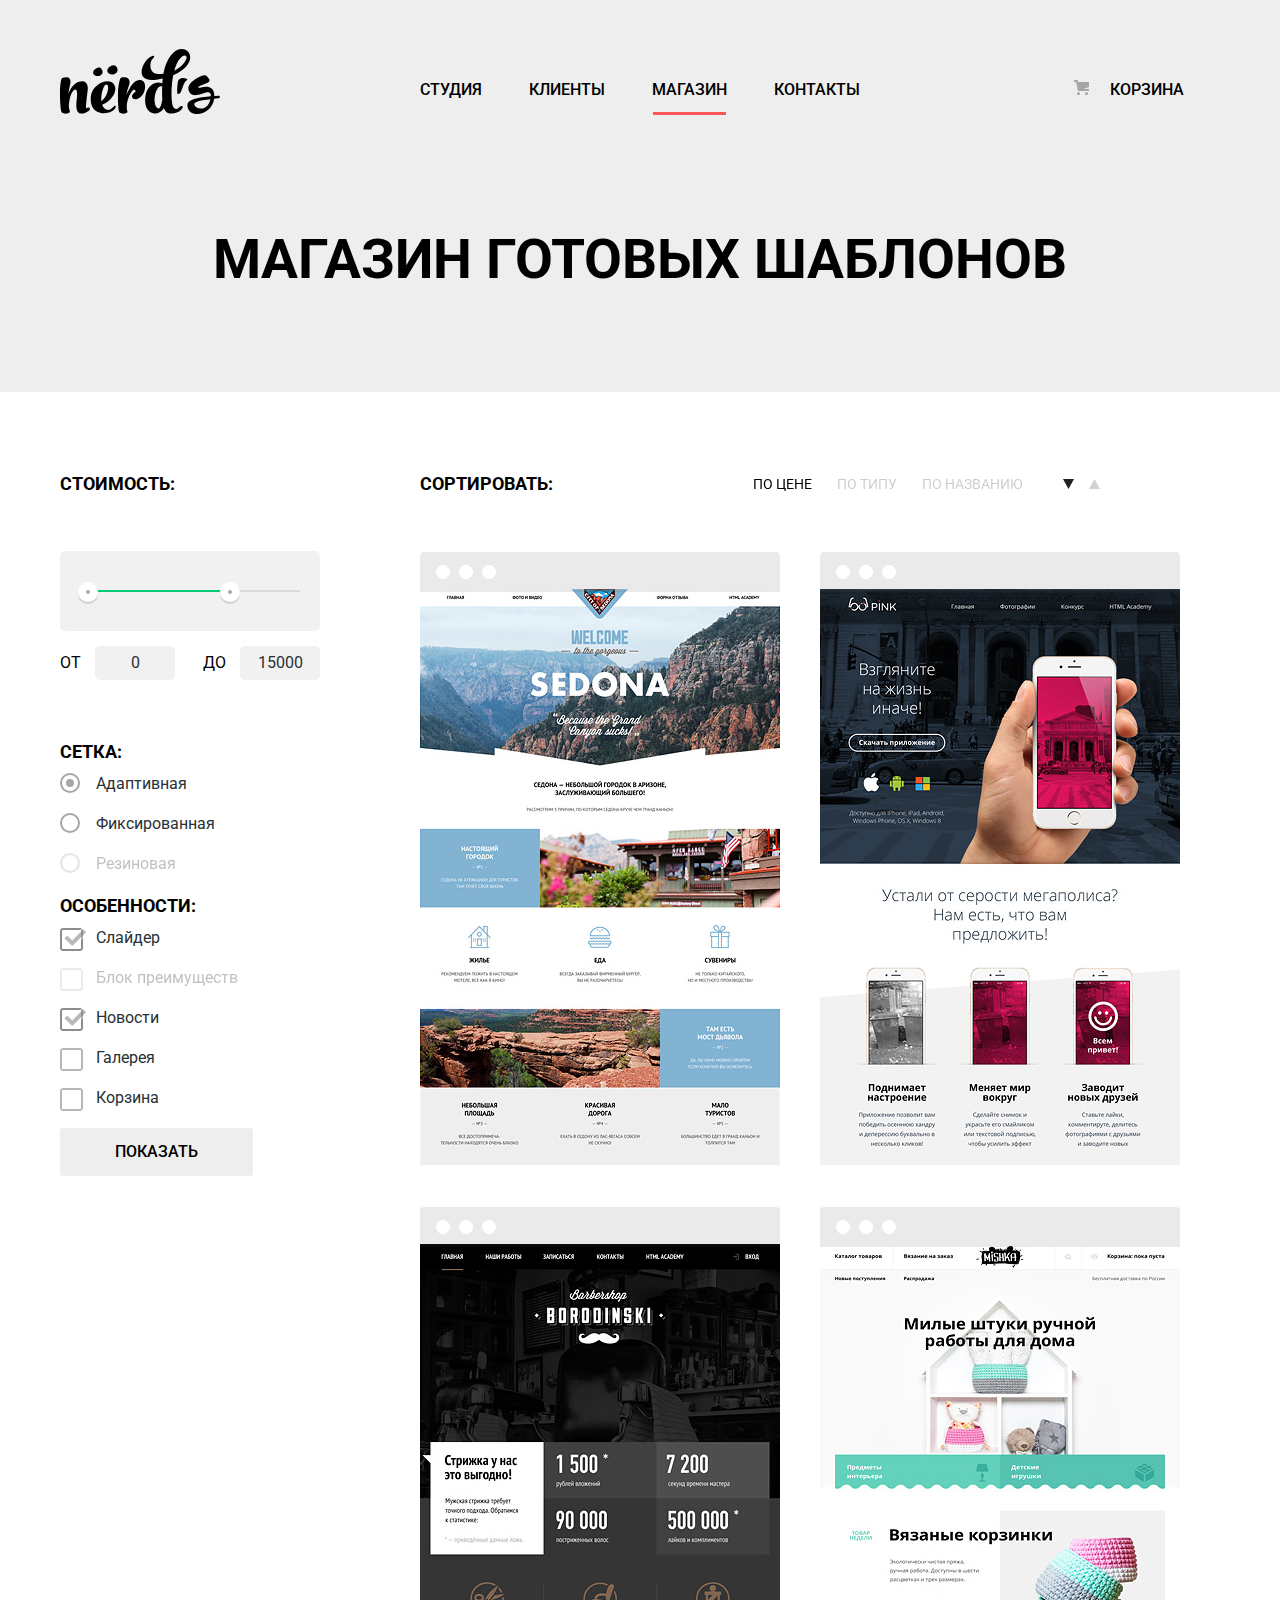
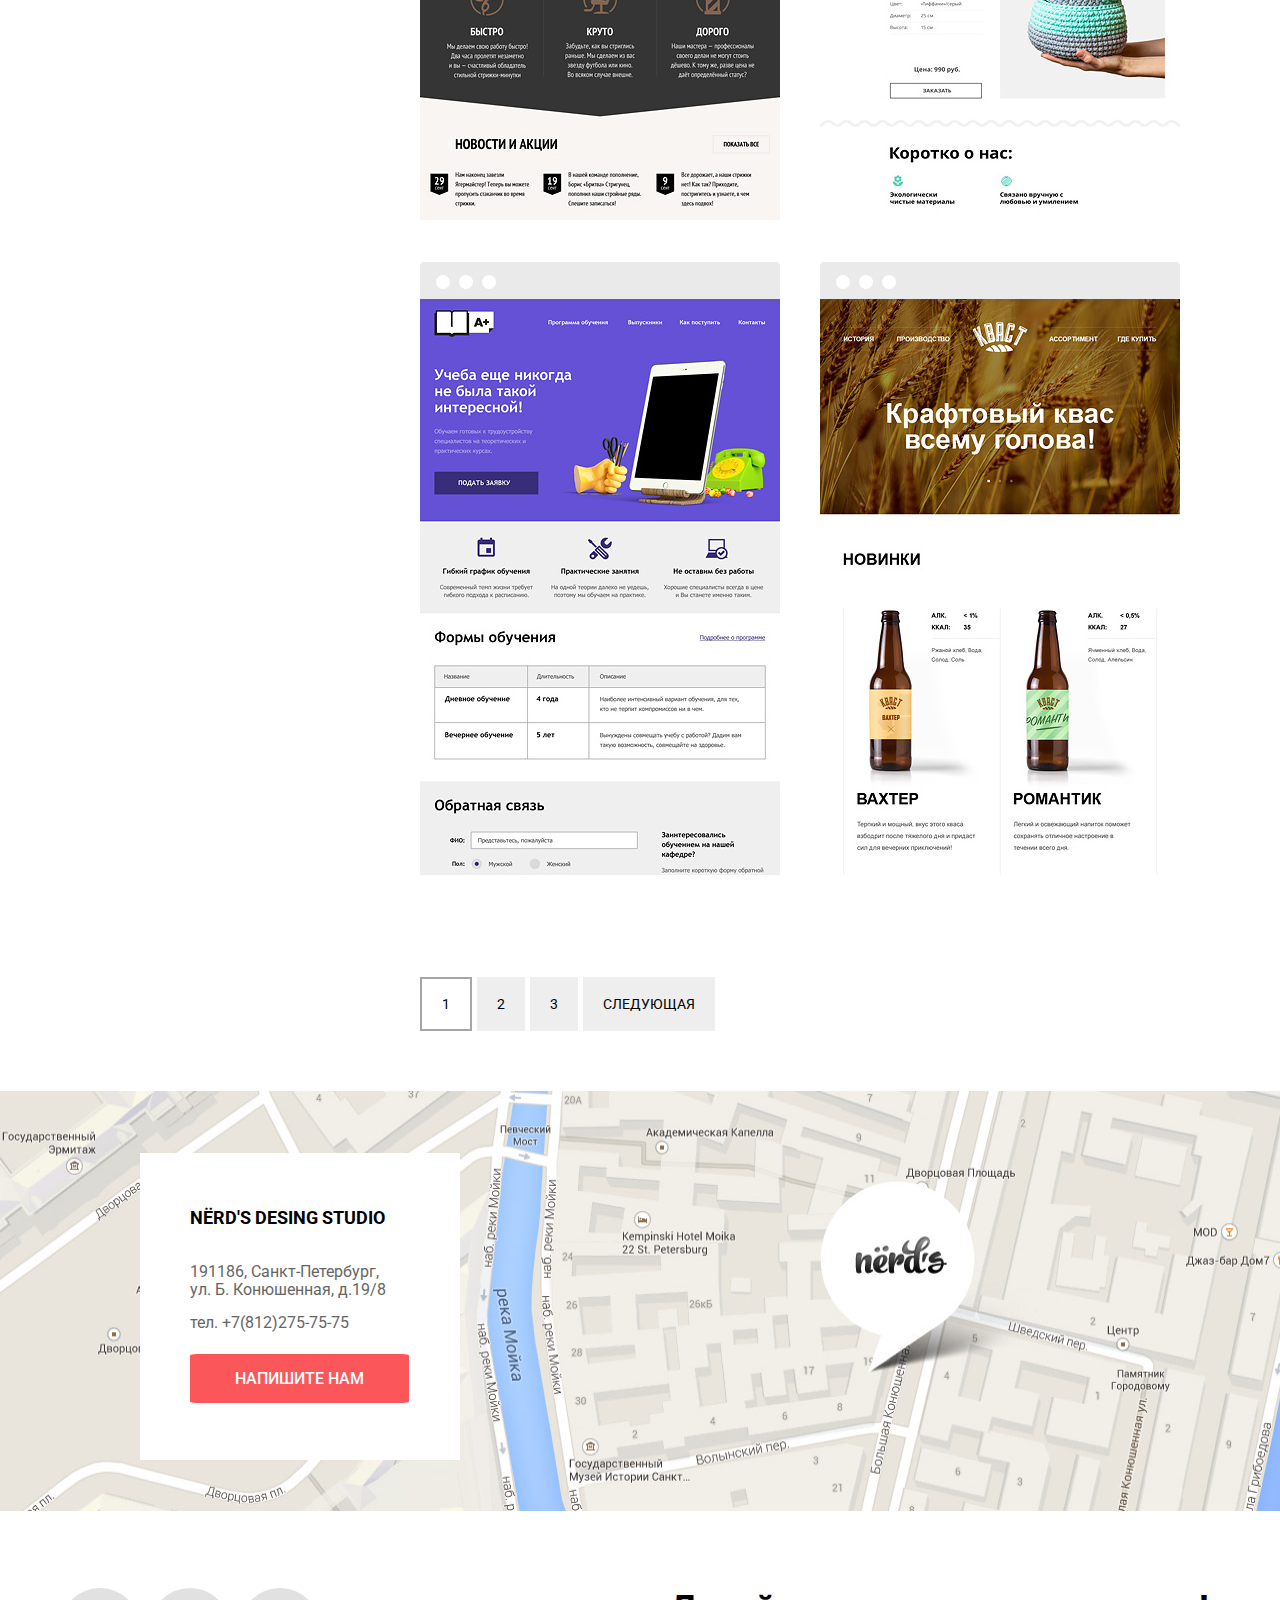
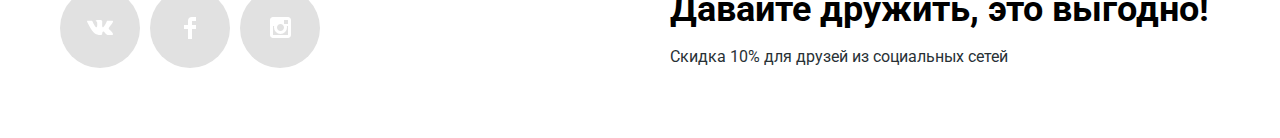
==== catalog.html @ daded349 "Добавлен JS файл и подключен в 2х страницах" ====
<!DOCTYPE html>
<html lang="ru">
  <head>
    <meta charset="utf-8">
    <title>HTML Academy: Нёрдс, каталог</title>
    <link href="https://fonts.googleapis.com/css?family=Roboto:400,500,700&amp;subset=cyrillic" rel="stylesheet">
    <link href="css/normalize.css" rel="stylesheet">
    <link href="css/min.css" rel="stylesheet">
  </head>
  <body class="inner-page">
    <header class="main-header">
      <div class="container">
        <div class="main-header-wrapper">
          <a class="main-header-logo" href="index.html">
            <img class="nerds-logo-filter" src="img/nerds-logo.svg" width="160" height="65" alt="Логотип Нёрдс">
          </a>
          <nav class="main-navigation">
            <ul class="nav-list">
              <li class="nav-item">
                <a class="nav-link" href="#">СТУДИЯ</a>
              </li>
              <li class="nav-item">
                <a class="nav-link" href="#">КЛИЕНТЫ</a>
              </li>
              <li class="nav-item site-navigation-current">
                <a class="nav-link">МАГАЗИН</a>
              </li>
              <li class="nav-item">
                <a class="nav-link" href="#">КОНТАКТЫ</a>
              </li>
            </ul>
          </nav>
          <ul class="user-cart-list">
            <li class="user-cart-item">
              <a class="user-cart-link" href="#">КОРЗИНА</a>
            </li>
          </ul>
        </div>
        <h1 class="title-big">Магазин готовых шаблонов</h1>
  	  </div>
    </header>
    <main>
      <div class="container">
        <div class="catalog-columns">
          <section class="filsters">
            <h2 class="visually-hidden">Фильтр товаров</h2>
            <form class="filter" method="get" action="https://echo.htmlacademy.ru">
              <fieldset class="filter-fieldset">
                <legend class="filter-legend filter-legend-cost">СТОИМОСТЬ:</legend>
                <div class="range-filter">
                  <div class="range-controls">
                    <div class="scale">
                      <div class="bar"></div>
                    </div>
                    <div class="toggle toggle-min"></div>
                    <div class="toggle toggle-max"></div>
                  </div>
                  <div class="price-controls">
                    <label class="min-price price-controls-label">
                      от <input class="price-controls-input" type="text" name="min-price" value="0">
                    </label>
                    <label class="max-price price-controls-label">
                      до <input class="price-controls-input" type="text" name="max-price" value="15000">
                    </label>
                  </div>
                </div>
              </fieldset>
              <fieldset class="filter-fieldset">
                <legend class="filter-legend">СЕТКА:</legend>
                <ul class="filter-list">
                  <li class="filter-option">
                    <input class="visually-hidden filter-input filter-input-radio" type="radio" name="product-group" value="site-layout" id="adaptive" checked>
                    <label class="filter-option-label" for="adaptive">Адаптивная</label>
                  </li>
                  <li class="filter-option">
                    <input class="visually-hidden filter-input filter-input-radio" type="radio" name="product-group" value="site-layout" id="fixed">
                    <label class="filter-option-label" for="fixed">Фиксированная</label>
                  </li>
                  <li class="filter-option">
                    <input class="visually-hidden filter-input filter-input-radio" type="radio" name="product-group" value="site-layout" id="rubber" disabled>
                    <label class="filter-option-label" for="rubber">Резиновая</label>
                  </li>
                </ul>
              </fieldset>
              <fieldset class="filter-fieldset">
                <legend class="filter-legend">Особенности:</legend>
                <ul class="filter-list">
                  <li class="filter-option">
                    <input class="visually-hidden filter-input filter-input-checkbox" type="checkbox" name="slider-label" id="filter-slider-label" checked>
                    <label class="filter-option-label" for="filter-slider-label">Слайдер</label>   
                  </li>
                  <li class="filter-option">
                    <input class="visually-hidden filter-input filter-input-checkbox" type="checkbox" name="advantage-block" id="filter-advantage-block" disabled>
                    <label class="filter-option-label" for="filter-advantage-block">Блок преимуществ</label> 
                  </li>
                  <li class="filter-option">
                    <input class="visually-hidden filter-input filter-input-checkbox" type="checkbox" name="news" id="filter-news" checked>
                    <label class="filter-option-label" for="filter-news">Новости</label>  
                  </li>
                  <li class="filter-option">
                    <input class="visually-hidden filter-input filter-input-checkbox" type="checkbox" name="gallery" id="filter-gallery">
                    <label class="filter-option-label" for="filter-gallery">Галерея</label>
                  </li>
                  <li class="filter-option">
                    <input class="visually-hidden filter-input filter-input-checkbox" type="checkbox" name="cart-label" id="filter-cart-label">
                    <label class="filter-option-label" for="filter-cart-label">Корзина</label>  
                  </li>
                </ul>           
              </fieldset>
              <button type="submit" class="button filter-button">Показать</button>
            </form>
          </section>
          <section class="catalog">
            <h2 class="visually-hidden">Список товаров</h2>
            <ul class="sorting-list">
              <li class="sorting-item">
                <span class="sorting-title">Сортировать:</span>
              </li>
              <li class="sorting-item">
                <a class="sorting-link sorting-link-current" href="#">По цене</a>
              </li>
              <li class="sorting-item">
                <a class="sorting-link" href="#">По типу</a>
              </li>
              <li class="sorting-item">
                <a class="sorting-link" href="#">По названию</a>
              </li>
              <li class="sorting-item"> 
                <a class="sorting-link sorting-link-current arrow-forward" href="#" aria-label="стрелка-переключатель">
                  <svg xmlns="http://www.w3.org/2000/svg" width="11" height="10" viewBox="0 0 11 10"><path fill="#231F20" d="M5.5 10L0 0h11"/></svg>
                </a>
              </li>
              <li class="sorting-item">
                <a class="sorting-link arrow-backward" href="#" aria-label="стрелка-переключатель">
                  <svg xmlns="http://www.w3.org/2000/svg" width="11" height="10" viewBox="0 0 11 10"><path fill="#231F20" d="M5.5 0L0 10h11z"/></svg>
                </a>
              </li>
            </ul>
            <ul class="catalog-list">
              <li class="catalog-item">
                <div class="catalog-item-block">
                  <h3 class="catalog-item-title">
                    <a class="catalog-item-link" href="#">
                      Sedona
                    </a>
                  </h3>
                  <p class="catalog-category">
                    информационный сайт<br> для туристов
                  </p>
                  <a class="button catalog-item-button" href="#">9 900 руб.</a>
                </div> 
                <p class="pic-wrapper">
                  <img class="catalog-item-browser" src="img/browser-border.png" width="360" height="40" alt="изображение имитирующее шапку браузера">
                </p>
                <img src="img/sedona.jpg" width="360" height="576" alt="SEDONA">
              </li>
              <li class="catalog-item">
                <div class="catalog-item-block">
                  <h3 class="catalog-item-title">
                    <a class="catalog-item-link" href="#">
                      PINK APP
                    </a>
                  </h3>
                  <p class="catalog-category">продуктивный лендинг<br> приложения для iOS и Android</p>
                  <p class="catalog-item-price">
                    <a class="button catalog-item-button" href="#">9 900 руб.</a>
                  </p>
                </div>
                <img class="catalog-item-browser" src="img/browser-border.png" width="360" height="40" alt="изображение имитирующее шапку браузера">
                <img src="img/pink.jpg" width="360" height="576" alt="PINK">
              </li>
              <li class="catalog-item">
                <div class="catalog-item-block">
                  <h3 class="catalog-item-title">
                    <a class="catalog-item-link" href="#">
                      borodinski
                    </a>
                  </h3>  
                  <p class="catalog-category">Сайт салона красоты.<br> Для мужчин, да</p>
                  <p class="catalog-item-price">
                    <a class="button catalog-item-button" href="#">9 900 руб.</a>
                  </p> 
                </div> 
                <img class="catalog-item-browser" src="img/browser-border.png" width="360" height="40" alt="изображение имитирующее шапку браузера">
                <img src="img/borodinski.jpg" width="360" height="576" alt="borodinski">
              </li>
              <li class="catalog-item">
                <div class="catalog-item-block">
                  <h3 class="catalog-item-title">
                    <a class="catalog-item-link" href="#">
                      Mishki
                    </a>
                  </h3>
                  <p class="catalog-category">Интернет-магазин<br> вязанных игрушек</p>
                  <p class="catalog-item-price">
                    <a class="button catalog-item-button" href="#">9 900 руб.</a>
                  </p>
                </div>
                <img class="catalog-item-browser" src="img/browser-border.png" width="360" height="40" alt="изображение имитирующее шапку браузера">  
                <img src="img/mishka.jpg" width="360" height="576" alt="mishki">
              </li>
              <li class="catalog-item">
                <div class="catalog-item-block">
                  <h3 class="catalog-item-title">
                    <a class="catalog-item-link" href="#">
                      A plus
                    </a>
                  </h3>
                  <p class="catalog-category">Лендинг курсов повышения<br> квалификации</p>
                  <p class="catalog-item-price">
                    <a class="button catalog-item-button" href="#">9 900 руб.</a>
                  </p> 
                </div>
                <img class="catalog-item-browser" src="img/browser-border.png" width="360" height="40" alt="изображение имитирующее шапку браузера"> 
                <img src="img/aplus.jpg" width="360" height="576" alt="A+">
              </li>
              <li class="catalog-item">
                <div class="catalog-item-block">
                  <h3 class="catalog-item-title">
                    <a class="catalog-item-link" href="#">
                      Кваст
                    </a>
                  </h3>
                  <p class="catalog-category">Промо-сайт производителя<br> крафтового кваса</p>
                  <p class="catalog-item-price">
                    <a class="button catalog-item-button" href="#">9 900 руб.</a> 
                  </p>
                </div>
                <img class="catalog-item-browser" src="img/browser-border.png" width="360" height="40" alt="изображение имитирующее шапку браузера">
                <img src="img/kvast.jpg" width="360" height="576" alt="Кваст">
              </li>
            </ul>
            <ul class="pagination-list">
              <li class="pagination-item"><a class="pagination-link pagination-link-current" href="#">1</a></li>
              <li class="pagination-item">
                <a class="pagination-link" href="#">2</a>
              </li>
              <li class="pagination-item">
                <a class="pagination-link" href="#">3</a>
              </li>
              <li class="pagination-item">
                <a class="pagination-link" href="#">СЛЕДУЮЩАЯ</a>
              </li>
            </ul>
          </section>
        </div>
      </div>
    </main>
     <footer class="main-footer">
      <section class="map">
        <h2 class="visually-hidden">191186, Санкт-Петербург, ул. Б. Конюшенная, д.19/8</h2>
        <div class="map-img">
          <img class="map" src="img/map-marker.jpg" width="1440" height="420" alt="191186, Санкт-Петербург, ул. Б. Конюшенная, д.19/8">
        </div>
        <section class="map-contacts">
          <h3 class="footer-title-company-name">
            NЁRD'S DESING STUDIO
          </h3>
          <p class="footer-contacts">
            191186, Санкт-Петербург,<br> 
            ул. Б. Конюшенная, д.19/8 
          </p>
          <p class="footer-phone">тел. +7(812)275-75-75</p>
          <a class="button footer-button" href="#">Напишите нам</a>
        </section>
      </section>
      <div class="container">
        <div class="social">  
          <ul class="social-list">
            <li>
              <a class="social-button" href="#" aria-label="Вконтакте">
                <svg class="social-button-svg" xmlns="http://www.w3.org/2000/svg" width="26" height="15" viewBox="0 0 26 15"><path fill="#FFF" d="M16.138 11.51c.956-.309 2.18 2.04 3.483 2.939.978.681 1.727.534 1.727.534l3.473-.05s1.815-.112.957-1.554c-.071-.12-.503-1.069-2.585-3.022-2.177-2.043-1.882-1.712.739-5.244 1.597-2.153 2.236-3.468 2.036-4.028-.192-.539-1.365-.399-1.365-.399L20.69.713c-.381.001-.704.119-.851.515-.003.004-.621 1.666-1.445 3.079-1.741 2.989-2.436 3.148-2.724 2.961-.661-.433-.494-1.737-.494-2.664 0-2.897.432-4.105-.846-4.417-.427-.104-.739-.172-1.828-.182-1.392-.021-2.574 0-3.244.329-.445.223-.786.712-.579.74.26.035.843.16 1.155.586.401.552.389 1.789.389 1.789s.229 3.411-.54 3.834c-.528.29-1.25-.302-2.803-3.016-.793-1.388-1.392-2.922-1.392-2.922s-.116-.285-.326-.441c-.25-.185-.6-.244-.6-.244L.848.684S.29.7.085.946c-.182.218-.015.668-.015.668s2.909 6.881 6.203 10.347c3.02 3.182 6.452 2.971 6.452 2.971h1.555s.469-.054.709-.312c.224-.24.214-.691.214-.691s-.031-2.109.935-2.419z"/></svg>
              </a>
            </li>
            <li>
              <a class="social-button" href="#" aria-label="Фейсбук">
                <svg class="social-button-svg" xmlns="http://www.w3.org/2000/svg" width="12" height="22" viewBox="0 0 12 22"><path fill="#FFF" d="M12 4V0H8a4 4 0 0 0-4 4v4H0v4h4v10h4V12h4V8H8V4h4z"/></svg>
              </a>
            </li>
            <li>
              <a class="social-button" href="#" aria-label="Инстаграмм">
                <svg class="social-button-svg" xmlns="http://www.w3.org/2000/svg" width="21" height="21" viewBox="0 0 21 21"><path fill="#FFF" d="M18 0H3C1.35 0 0 1.35 0 3v15c0 1.65 1.35 3 3 3h15c1.65 0 3-1.35 3-3V3c0-1.65-1.35-3-3-3zm-7.5 7c1.93 0 3.5 1.57 3.5 3.5S12.43 14 10.5 14 7 12.43 7 10.5 8.57 7 10.5 7zM18 18H3V9h1.181A6.504 6.504 0 0 0 4 10.5a6.5 6.5 0 1 0 13 0 6.45 6.45 0 0 0-.181-1.5H18v9zm0-11h-4V3h4v4z"/></svg>
              </a>
            </li>
          </ul>
          <div class="friendship-block">  
            <h3 class="title-friendship">Давайте дружить, это выгодно!</h3>
            <p class="text-friendship">Скидка 10% для друзей из социальных сетей</p>
          </div>
        </div>
      </div>
    </footer>
    <section class="modal modal-feedback">
      <button class="modal-close" type="button">Закрыть</button> 
      <h2 class="modal-feedback-tip">Напишите нам</h2>
      <form class="modal-feedback-form" action="https://echo.htmlacademy.ru" method="post">
        <div class="modal-feedback-form-group">
          <label class="modal-feedback-label" for="full-name">Ваше имя:</label>
          <input class="modal-feedback-input" type="text" name="full-name" id="full-name" placeholder="Имя Фамилия">
        </div>
        <div class="modal-feedback-form-group">
          <label class="modal-feedback-label" for="e-mail">Ваш e-mail:</label>
          <input class="modal-feedback-input" type="text" name="e-mail" id="e-mail" placeholder="email@example.com">  
        </div>
        <div class="modal-feedback-form-group">
          <label class="modal-feedback-label" for="message">Текст письма:</label>
          <textarea class="modal-feedback-input modal-feedback-textarea" name="message" id="message" placeholder="В свободной форме"></textarea>
          <input type="submit" class="button modal-button" value="Отправить">
        </div>
      </form>
    </section>
    <script src="js/scripts.js" type="text/javascript">
    </script>
  </body>
</html>
---- css/min.css ----
body {
    margin: 0;
	padding: 0;

	font-family: "Roboto", Arial, sans-serif;
	font-size: 14px;
	line-height: 24px;
	font-weight: 400;
	color: #000000;
}

.visually-hidden {
	position: absolute;
	clip: rect(0 0 0 0);
	width: 1px;
	height: 1px;
	margin: -1px;
}

.container {
	width: 1160px;
	margin: 0 auto;
	padding: 0 20px;
}

/*.main-container {
	margin: 0;
	padding: 0;
}*/

.button {
	padding: 15px 55px;

	color: #ffffff;
	font-size: 16px;
	line-height: 18px;
	font-weight: 500;
	text-transform: uppercase;

	background-color: #fb565a;
	border: none;
	border-radius: 3%;
	text-decoration: none;
}

.button:hover,
.button:focus  {
	background-color: #e74246;
}

.button:active {
	color: rgba(255, 255, 255, 0.3);
	background-color: #d7373b;
	-webkit-box-shadow: 0 3px rgba(0, 0, 0, 0.1 ) inset;
	        box-shadow: 0 3px rgba(0, 0, 0, 0.1 ) inset;
}

.main-header {
	margin-bottom: 80px;

	background-color: #eeeeee;
}

.main-header-logo {
    padding-top: 49px;

	width: 160px;
	height: 64px;
}

.inner-page .nerds-logo-filter:hover {
	-webkit-filter: opacity(80%);
	        filter: opacity(80%);

}

.inner-page .nerds-logo-filter:active {
	-webkit-filter: opacity(30%);
	        filter: opacity(30%);

}

.inner-page .main-header-wrapper {
	padding-bottom: 80px;
}

.main-navigation,
.user-cart-link {
	font-size: 16px;
	line-height: 30px;
	font-weight: 500;
}

.main-navigation,
.user-cart-item {
	padding-top: 75px;
}

.user-cart-link {
	position: relative;
	padding-left: 50px;

}

.user-cart-link::before {
	content: "";

    position: absolute;
    top: 5px;
    left: 14px;

	width: 16px;
	height: 30px;

	background-image: url(../img/cart-icon.svg);
	background-repeat: no-repeat;
	background-position: 0 0;
}

.main-header-wrapper {
	display: -webkit-box;
	display: -ms-flexbox;
	display: flex;
	-webkit-box-pack: justify;
	    -ms-flex-pack: justify;
	        justify-content: space-between;
}


.user-cart-list {
	width: 160px;
	margin: 0;
	padding: 0;
}


.nav-list {
    width: 440px;

	display: -webkit-box;

	display: -ms-flexbox;

	display: flex;
	-webkit-box-pack: justify;
	    -ms-flex-pack: justify;
	        justify-content: space-between;
}

.nav-list,
.user-cart-list {
	list-style: none;
	margin: 0;
	padding: 0;
}

.nav-link,
.user-cart-link {
	display: inline-block;
	vertical-align: center;
	padding-bottom: 10px;
    color: #000000;
    font-weight: 500;
    text-decoration: none;
} 

.nav-link:hover,
.user-cart-link:hover,
.nav-link:focus,
.user-cart-link:focus {
    color: #fb565a;
}

.nav-link:active,
.user-cart-link:active {
    color: #000000;
	-webkit-filter: opacity(30%);
	        filter: opacity(30%);
}

.site-navigation-current {
	position: relative;
}

.site-navigation-current::after {
	content: "";

	position: absolute;
	right: 1px;
	bottom: 0;
	left: 1px;

	height: 3px;

	background-color: #fb565a;
}

.slider-block {
	position: relative;
}

.slider-controls {
	position: absolute;
	left: 50%;
	bottom: 104px;
	z-index: 100;

	width: 160px;
	height: 18px;

	text-align: center;
	font-size: 0;
	-webkit-transform: translateX(-50%);
	    -ms-transform: translateX(-50%);
	        transform: translateX(-50%);
}

.slider-controls-item {
    position: relative;

	display: inline-block;
	vertical-align: center;
	width: 18px;
	height: 18px;
	padding: 8px;

	border-radius: 50%;
	cursor: pointer;
}

.slider-controls-item::after {
    content: "";

    position: absolute;
    top: 8px;
    left: 8px;
    z-index: 1;

    width: 18px;
    height: 18px;

    background: #ffffff;

    border-radius: 50%;
}

.slider-list {
	margin: 0;
	padding: 0;

	list-style: none;
}

.slider-item {
	display: none;
    padding: 78px 0 80px 0;
}

.slider-item:nth-child(1) {	
	background-image: url("../img/slide1.png");
	background-repeat: no-repeat;
	background-position: 93% 18px;
}	

.slider-item:nth-child(2) {
	background-image: url("../img/slide2.png");
	background-repeat: no-repeat;
	background-position: 100% 20px;
}

.slider-item:nth-child(3) {
	background-image: url(../img/slide3.png);
	background-repeat: no-repeat;
	background-position: 100% 20px;
}

.slider-product-1:checked ~ .slider-list .slider-item:nth-child(1) {
  display: block;
}

.slider-product-2:checked ~ .slider-list .slider-item:nth-child(2) {
  display: block;
}

.slider-product-3:checked ~ .slider-list .slider-item:nth-child(3) {
  display: block;
}

.slider-product-1:checked ~ .slider-controls .slider-controls-item--1::before,
.slider-product-2:checked ~ .slider-controls .slider-controls-item--2::before,
.slider-product-3:checked ~ .slider-controls .slider-controls-item--3::before {
  content: "";
  position: absolute;
  left: 50%;
  top: 50%;
  z-index: 2;
  width: 4px;
  height: 4px;
  margin: -4px;
  background-color: inherit;
  border: 2px solid #c1c1c1;
  border-radius: 50%;
}

.slider-title {
	font-size: 55px;
	line-height: 55px;
	font-weight: 500;

    max-width: 600px;
    margin: 0;
	margin-bottom: 27px;
}

.slider-text {
	font-size: 16px;
	line-height: 24px;
	font-weight: 400;

    margin: 0;
	margin-bottom: 45px;
	padding: 0;
}

.features {
	margin-bottom: 80px;
}

.features-list {
	display: -webkit-box;
	display: -ms-flexbox;
	display: flex;
	margin: 0;
	padding: 0;

	list-style: none;
}

.features-item {
	width: 300px;

	margin-right: 100px;
}

.features-item-img {
	margin-bottom: 25px;
}


.features-item-title {
	font-size: 24px;
	line-height: 30px;
	font-weight: 700;

	margin: 0;
	margin-bottom: 20px;
	padding: 0;
}

.features-item-text {
	font-size: 16px;
	line-height: 24px;

	color: #283136;
    
    margin: 0;
	margin-bottom: 30px;
	padding: 0;
}

.features-green-btn {
	background-color: #00ca74;
}

.features-green-btn:hover,
.features-green-btn:focus {
	background-color: #00bc6c;
}


.features-green-btn:active {
	background-color: #00aa62;
}

.features-yellow-btn {
	background-color: #efc84a;
}

.features-yellow-btn:hover,
.features-yellow-btn:focus {
	background-color: #eab534;
}

.about-us {
	display: -webkit-box;
	display: -ms-flexbox;
	display: flex;
	-webkit-box-pack: justify;
	    -ms-flex-pack: justify;
	        justify-content: space-between;

	margin-bottom: 80px;
	padding-top: 40px;
	border-top: 1px solid #d1d1d1;
}

.about-us-block {
	width: 660px;
}

.about-us-advertise {
	width: 360px;
}

.about-us-table {
	width: 360px;
}

.about-us-title {
	font-size: 45px;
    line-height: 45px;
	font-weight: 500;

	margin: 0;
	padding: 0;
}

.about-us-text {
	font-size: 16px;
	line-height: 24px;
	font-weight: 400;

	color: #283136;
}

.company-product-title {
	font-size: 16;
	line-height: 24px;
	font-weight: 700;

	text-transform: uppercase;

	margin: 0;
	margin-bottom: 30px;
	padding: 0;
}

.company-product-list {
	list-style: none;

	margin: 0;
	padding: 0;
}

.company-product-item {
	position: relative;
	margin-bottom: 30px;
	padding-left: 40px;

	font-size: 16px;
	line-height: 24px;
	font-weight: 400;

	color: #283136;
}

.company-product-item:before {
    content: "";

    position: absolute;

    width: 25px;
    height: 2px;

    top: 10px;
    left: 0;

    background-color: #fb565a;
    
}

.alt-logo-img {
	margin-bottom: 35px;
}
.caption-title {
	font-size: 16px;
	font-weight: 700;

    margin: 0;
	margin-bottom: 45px;
	padding: 0;
	text-align: center;
}

.table-bold {
	font-size: 45px;
	line-height: 45px;
	font-weight: 700;
	text-align: left;
}

.table-regular {
	font-size: 16px;
	line-height: 18px;

	color: #283136;
}

.little-persent {
	font-size: 28px;
	line-height: 45px;
	font-weight: 700;

	vertical-align: text-top;
}

.partners-list {
    display: -webkit-box;
    display: -ms-flexbox;
    display: flex;
	-webkit-box-pack: justify;
	    -ms-flex-pack: justify;
	        justify-content: space-between;
	margin: 0;
	margin-bottom: 80px;
	padding: 0;

	list-style: none;

	border-top: 1px solid #d1d1d1;
	border-bottom: 1px solid #d1d1d1;
}

.partners-item-link {
    -webkit-filter: opacity(20%);
            filter: opacity(20%);
    text-decoration: none;
}

.partners-item-link:hover {
	-webkit-filter: opacity(100%);
	        filter: opacity(100%);
}

.partners-item-link:active {
	-webkit-filter: opacity(10%);
	        filter: opacity(10%);
}

.partners-item {
	position: relative;
}

.partners-item::before {
    content: "";

	position: absolute;
	top: 70px;
	left: -15px;

	width: 2px;
	height: 50px;

    background-color: #d1d1d1;
    -webkit-filter: opacity(100%);
            filter: opacity(100%);
}

.partners-item:nth-of-type(1)::before {
	display: none;
}

.contacts {
	margin: 0;
}

.catalog-columns {
	display: -webkit-box;
	display: -ms-flexbox;
	display: flex;
	-webkit-box-pack: justify;
	    -ms-flex-pack: justify;
	        justify-content: space-between;
}

.title-big {
	font-size: 55px;
	line-height: 55px;
	font-weight: 700;
	text-align: center;
	text-transform: uppercase;

	padding-bottom: 105px;
}

.filter {
	width: 280px;
}

.filter-legend {
	font-size: 18px;
	line-height: 24px;
	text-transform: uppercase;
	font-weight: 700; 

	margin-bottom: 10px;
}

.filter-legend-cost {
	margin-bottom: 55px;
}

.filter .filter-fieldset {
	border: none;
}

.filter-fieldset {
	margin: 0;
	padding: 0;
}

.range-filter {
	width: 260px;
	margin-bottom: 60px;
}

.range-controls {
    position: relative;

	height: 41px;
	margin-bottom: 15px;
	padding-top: 39px;
	padding-right: 20px;
	padding-left: 20px;

	background-color: #f1f1f1;

	border-radius: 5px;
}

.range-controls:nth-of-type(1) {
	cursor: pointer;
}

.range-controls .scale {
	height: 2px;

	background-color: #d7dcde;
}

.range-controls .bar {
    width: 70%;
    height: 2px;

    background-color: #00ca74;
}

.range-controls .toggle {
    position: absolute;
    top: 31px;
    left: 0;

	width: 4px;
	height: 4px;
	padding: 0;

	border: 8px solid #ffffff;
	background-color: #ababab;
	-webkit-box-shadow:  0 2px 1px 0 #cfcfcf;
	        box-shadow:  0 2px 1px 0 #cfcfcf;
	border-radius: 50%;
	cursor: pointer;
}

.range-controls .toggle-min {
	left: 18px;
}

.range-controls .toggle-max {
	left: 160px;
}

.price-controls {
	font-size: 0;
}

.price-controls-label {
    display: inline-block;
    vertical-align: center;
    width: 50%;

    font-size: 16px;
    text-transform: uppercase;
}

.price-controls-input {
    width: 60px;
    padding: 8px 10px;
    margin-left: 10px;

	font-family: Roboto, Arial, sans-serif;
	font-size: 16px;
	text-align: center;
	color: #283136;

	border: none;
	border-radius: 5px;
	background: #f1f1f1;
}

.max-price {
	text-align: right;
}

.filter-list {
	list-style: none;
	font-size: 16px;
	line-height: 20px;
	padding: 0;
	margin: 0;
}

.filter-option {
	margin-bottom: 20px;
	padding-left: 36px; 
}

.filter-input + .filter-option-label {
	color: #283136;
}

.filter-option-label {
	position: relative;

	display: block;

	cursor: pointer;
	-webkit-user-select: none;
	   -moz-user-select: none;
	    -ms-user-select: none;
	        user-select: none;
}

.filter-input-checkbox + .filter-option-label::before {
	content: "";
	position: absolute;
	left: -36px;
	top: 0;

	width: 27px;
	height: 23px;

    background-image: url(../img/checkbox-off.svg);
	background-repeat: no-repeat;
	background-position: 0 0;
	-webkit-filter: opacity(40%);
	        filter: opacity(40%);
}

.filter-input-checkbox + .filter-option-label:hover::before {
	-webkit-filter: opacity(100%);
	        filter: opacity(100%);
}

.filter-input-checkbox:checked + .filter-option-label::after {
	content: "";

	position: absolute;
	top: 0px;
	left: -36px;

	width: 27px;
	height: 23px;

	background-image: url(../img/checkbox-on.svg);
	background-repeat: no-repeat;
	background-position: 0 0;
	-webkit-filter: opacity(40%);
	        filter: opacity(40%);
}

.filter-input-checkbox:checked + .filter-option-label:hover::after {
    -webkit-filter: opacity(100%);
            filter: opacity(100%);
}

.filter-input:hover + .filter-option-label,
.filter-input:focus + .filter-option-label {
	color: #000000;
}

.filter-input:disabled + .filter-option-label {
	-webkit-filter: opacity(30%);
	        filter: opacity(30%);
}

.filter-input-radio + .filter-option-label::before {
	content: "";

	position: absolute;
	top: -1px;
	left: -36px;

	width: 16px;
	height: 16px;

	border: 2px solid #a6a6a6;
	border-radius: 50%;
}

.filter-input-radio + .filter-option-label:hover::before {
    border-color: #4f4f4f;
}

.filter-input-radio:checked + .filter-option-label::after {
	content: "";

	position: absolute;
	top: 5px;
	left: -30px;

	width: 8px;
	height: 8px;

	background-color: #a6a6a6; 
	border-radius: 50%;
} 

.filter-button {
	color: #000000;
    background-color: #eeeeee;
}

.filter-button:hover,
.filter-button:focus {
	background-color: #dfdfdf;
}

.filter-button:active {
    color: rgba(0, 0, 0, 0.3);

    background-color: #d5d5d5;

}

.sorting-list {
    display: -webkit-box;
    display: -ms-flexbox;
    display: flex;
	width: 760px;
	margin-top: 0;
	margin-bottom: 55px;
	padding-left: 0;

	list-style: none;
}

.sorting-item {
	margin-right: 25px;

	text-transform: uppercase;
}

.sorting-item:nth-child(1) {
	margin-right: 200px;
}

.sorting-item:nth-child(4) {
	margin-right: 40px;
}

.sorting-item:nth-child(5) {
	margin-right: 15px;
}

.sorting-item:last-child {
	margin-right: 0;
}

.sorting-title {
	font-size: 18px;
	line-height: 24px;
	font-weight: 700;
}

.sorting-link {
	font-size: 14px;
	line-height: 18px;
    font-weight: 400; 

    color: #000000;

    -webkit-filter: opacity(20%);

            filter: opacity(20%);

    text-decoration: none;
}

.sorting-link:hover {
	-webkit-filter: opacity(60%);
	        filter: opacity(60%);
}

.sorting-link:active {
	-webkit-filter: opacity(100%);
	        filter: opacity(100%);
}

.sorting-link-current {
    -webkit-filter: opacity(100%);
            filter: opacity(100%);
}

.catalog {
	width: 800px;
}

.catalog-list {
	display: -webkit-box;
	display: -ms-flexbox;
	display: flex;
	-ms-flex-wrap: wrap;
	    flex-wrap: wrap;
	padding: 0;
	margin: 0;
	margin-bottom: 60px;

	list-style: none;
}

.catalog-item {
    position: relative;

	width: 360px;
	margin-bottom: 35px;
	margin-right: 40px;
	
	-webkit-box-shadow: 0 0 10px rbga(0, 0, 0, 0.1);
	
	        box-shadow: 0 0 10px rbga(0, 0, 0, 0.1); 
}

.catalog-item-browser {
	margin-bottom: -10px;
	-webkit-filter: opacity(12%);
	        filter: opacity(12%);
}


.catalog-item-block {
	position: absolute;

	height: 230px;
	width: 360px;

	top: 380px;

	background-color: #eeeeee; 
	cursor: pointer; 
    
    display: none;
}

.catalog-item:hover .catalog-item-block {
	display: block;
}
.catalog-item:hover .catalog-item-browser {
	-webkit-filter: opacity(100%);
	        filter: opacity(100%);
}

.pic-wrapper {
	list-style: none;
	padding: 0;
	margin: 0;
}

.catalog-item-title {
	color: #000000;
	font-size: 18px;
	line-height: 30px;
	text-transform: uppercase;
	text-align: center;

	margin-top: 30px;
}

.catalog-item-link {
	text-decoration: none;
	color: #000000;
}

.catalog-category {
	color: #666666;
	font-size: 16px;
	line-height: 18px;
	font-weight: 400;

	text-align: center;

	margin-bottom: 30px;
}

.catalog-item-button {
	margin-left: 80px;
}

.catalog-item-price{
	color: #ffffff;
	font-size: 16px;
	line-height: 18px;
}

.pagination-list {
    display: -webkit-box;
    display: -ms-flexbox;
    display: flex;
    -ms-flex-wrap: wrap;
        flex-wrap: wrap;

	padding: 0;
	margin: 0;
	margin-bottom: 60px;

	list-style: none;
}

.pagination-item {
	margin-right: 5px;
}

.pagination-item:last-child {
	margin-right: 0px; 
}

.pagination-link {
	display: block;
	color: #000000;
	padding: 15px 20px;

	background-color: #eeeeee;
	text-decoration: none;
}

.pagination-link:hover,
.pagination-link:focus {
	background-color: #dfdfdf;
}

.pagination-link:active {
	padding-top: 13px;
	background-color: #d5d5d5;
	border-top: 2px solid #bfbfbf;
}

.pagination-link-current {
	color: #000000;
    padding: 13px 20px;
	border: 2px solid #a6a6a6;
	background-color: #ffffff;
}

.pagination-link-current:hover,
.pagination-link-current:focus {
	color: #000000;

	background-color: #ffffff;
}

.map {
	width: 1440px;
	margin: 0 auto;
	position: relative;
}

.map-img {
   margin-bottom: 70px;
}

.map-contacts {
	position: absolute;

	width: 320px;
	height: 307px;
	margin-top: -435px;
	margin-left: 140px;

	background-color: #ffffff;
}

.footer-title-company-name {
	font-size: 18px;
	line-height: 30px;
	font-weight: 700;
    
    margin: 0;
    margin-top: 50px;
    margin-bottom: 30px;
    padding: 0;
	padding-left: 50px;
}


.footer-contacts,
.footer-phone {
	font-size: 16px;
	line-height: 18px;
	font-weight: 400;
	color: #666666;

    margin: 0;
    padding: 0;
	padding-left: 50px;
}

.footer-contacts {
	margin-bottom: 15px;
}

.footer-phone {
	margin-bottom: 35px;
}

.footer-button {
	margin-left: 50px;
	padding: 15px 45px;
}

.social {
	display: -webkit-box;
	display: -ms-flexbox;
	display: flex;
	-webkit-box-pack: justify;
	    -ms-flex-pack: justify;
	        justify-content: space-between;
}

.social-list {
	display: -webkit-box;
	display: -ms-flexbox;
	display: flex;
	-ms-flex-wrap: wrap;
	    flex-wrap: wrap;
	-webkit-box-pack: justify;
	    -ms-flex-pack: justify;
	        justify-content: space-between;
	width: 260px;

	margin: 0;
	padding: 0;
	padding-bottom: 70px;

	list-style: none;
}

.social-button {
	display: -webkit-box;
	display: -ms-flexbox;
	display: flex;
	-webkit-box-align: center;
	    -ms-flex-align: center;
	        align-items: center;
	-webkit-box-pack: center;
	    -ms-flex-pack: center;
	        justify-content: center;
	width: 80px;
	height: 80px;

	background-color: #e1e1e1;
	border-radius: 50%;
}

.social-button:hover, 
.social-button:focus {
	background-color: #e74246;
}

.social-button:active path {
	fill: #e37376;
}

.friendship-block {
	margin: 0;

	width: 550px;
}

.title-friendship {
	font-size: 36px;
	line-height: 43px;
	font-weight: 700;
    
    margin: 0;
	margin-bottom: 15px;
	padding: 0;
}

.text-friendship {
	font-size: 16px;
	line-height: 22px;

	margin: 0;

	color: #283136;
}

.modal {
	position: fixed;
    
    background-position: 0 0;
	background-color: #ffffff;

	-webkit-box-shadow: 0 30px 50px rgba(0, 0, 0, 0.7);

	        box-shadow: 0 30px 50px rgba(0, 0, 0, 0.7);

	top: 100px;
	left: 50%;
}

.modal-feedback {
	width: 760px;
	height: 590px;
	margin: 0;
	margin-left: -480px;
	padding-left: 100px;
	padding-right: 100px;
		/*ПРЯЧЕМ МОДАЛКУ*/
	display: none;	
}

.modal-show {
	display: block;
}

.modal-close {
    position: absolute;
    top: 80px;
    right: 90px;

	width: 22px;
	height: 22px;

	font-size: 0;

	background-color: transparent;
	border: 0;

	cursor: pointer;
}

.modal-close:before,
.modal-close:after {
	content: "";

	position: absolute;
	top: 10px;
	left: 1px;

	width: 20px;
	height: 3px;

	background-color: #fb565a;
	-webkit-filter: opacity(30%);
	        filter: opacity(30%);
}

.modal-close:hover::before,
.modal-close:hover::after {
	-webkit-filter: opacity(100%);
	        filter: opacity(100%);
}

.modal-close:active::before,
.modal-close:active::after {
	-webkit-filter: opacity(10%);
	        filter: opacity(10%);
}

.modal-close:before {
	-webkit-transform: rotate(45deg);
	    -ms-transform: rotate(45deg);
	        transform: rotate(45deg);
}

.modal-close:after {
	-webkit-transform: rotate(-45deg);
	    -ms-transform: rotate(-45deg);
	        transform: rotate(-45deg);
}

.modal-feedback-tip {
	margin: 0;
	padding: 0;
	margin-top: 75px;
	margin-bottom: 40px;
	font-size: 45px;
	line-height: 54px;
}

.modal-feedback-form-group {
	display: inline-block;
	vertical-align: center;
	width: 358px;
	font-size: 16px;
	line-height: 18px;
	font-weight: 700;

	margin: 0;
}

.modal-feedback-form-group:nth-of-type(1) {
	margin-right: 40px;
	padding-bottom: 30px;
}

.modal-feedback-label {
	display: inline-block;
	vertical-align: center;
	margin: 0;
	padding: 0;
	padding-bottom: 10px;
}

.modal-feedback-input {
	-webkit-box-sizing:  border-box;
	        box-sizing:  border-box;
	font-size: 16px;
	line-height: 18px;
	font-weight: 400;
	color: #d7dcde;
    padding: 10px 15px;
    width: 360px;

	border: 2px solid #d7dcde; 
	border-radius: 3px;
}

.modal-feedback-input:hover {
	color: #b4b9bb;

	border: 2px solid #b4b9bb;
}

.modal-feedback-input:focus {
    outline: none;

	color: #000000;

	border: 2px solid #000000;
}

.modal-feedback-ipnut:invalid {
	color: #e74246;

	border: 2px solid #e74246;
}

.modal-feedback-textarea {
	display: block;
	min-height: 115px;
	width: 760px;

	margin-bottom: 50px;
}
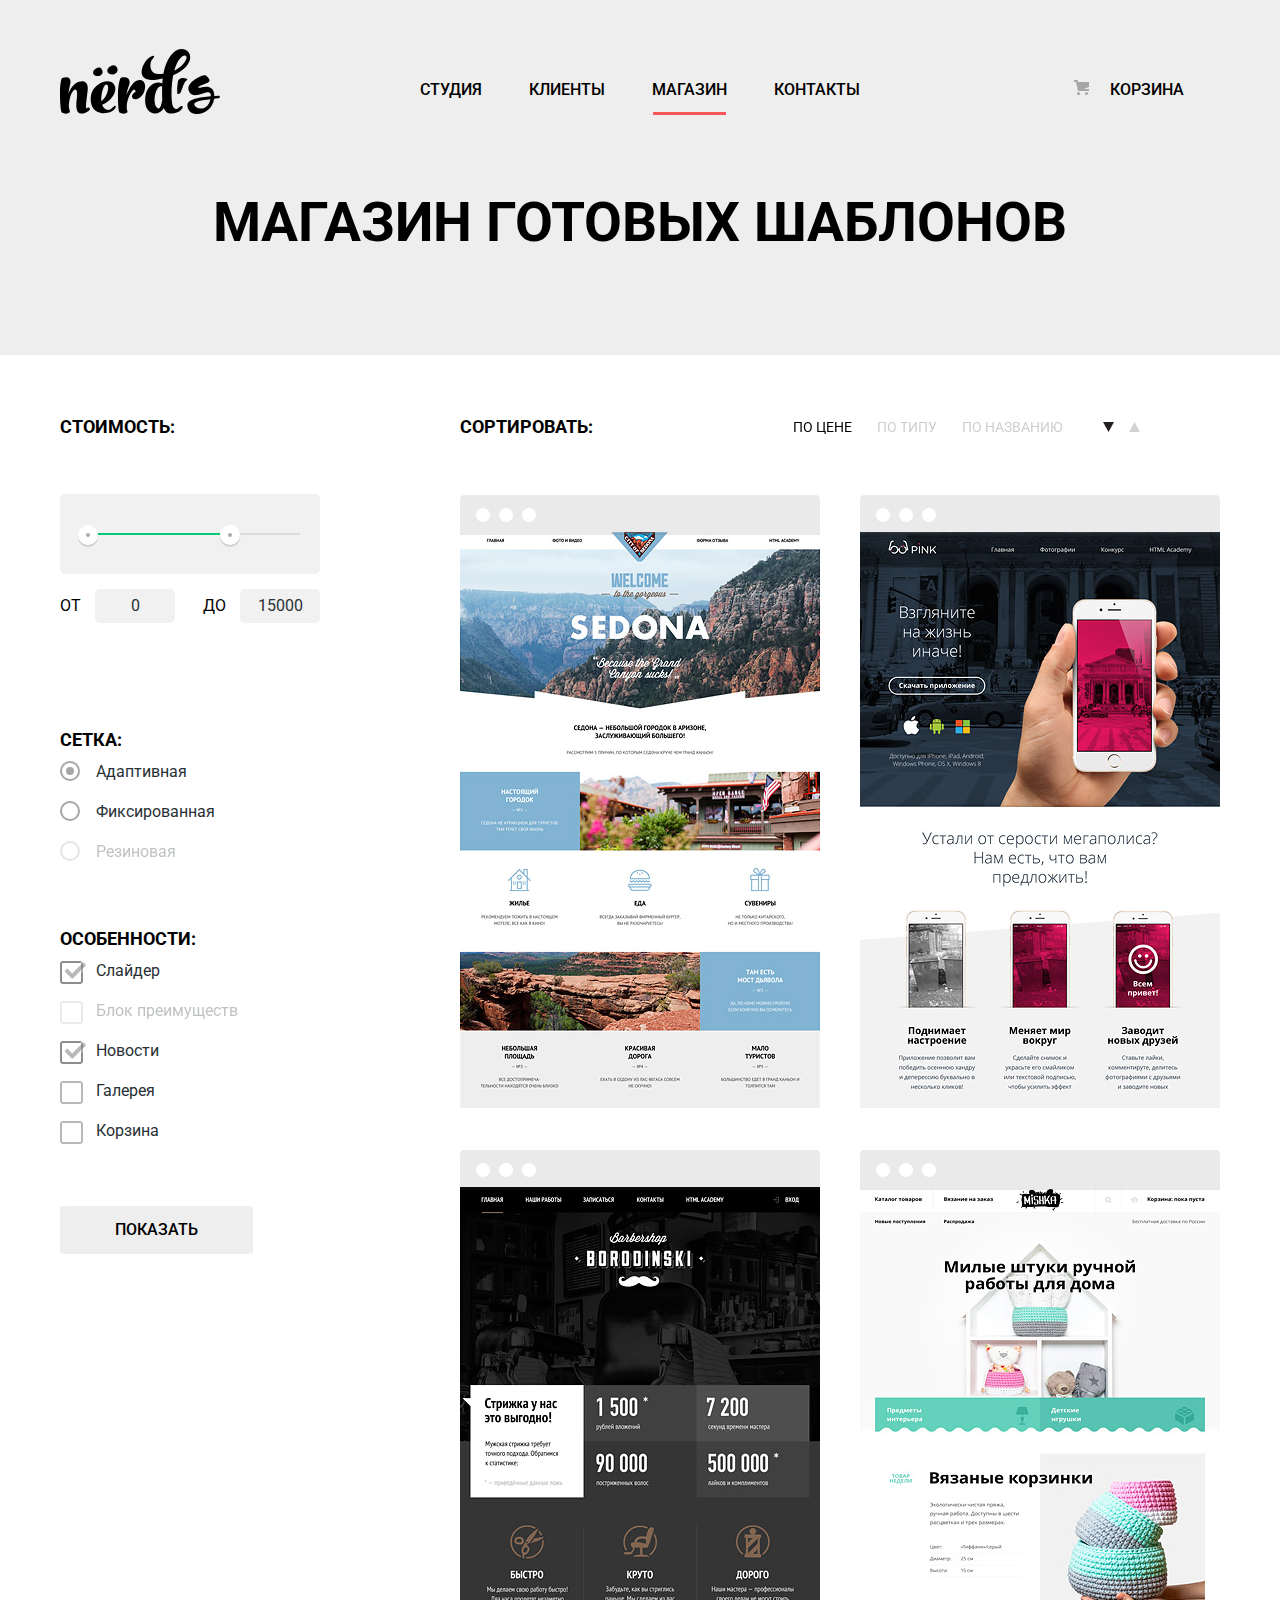
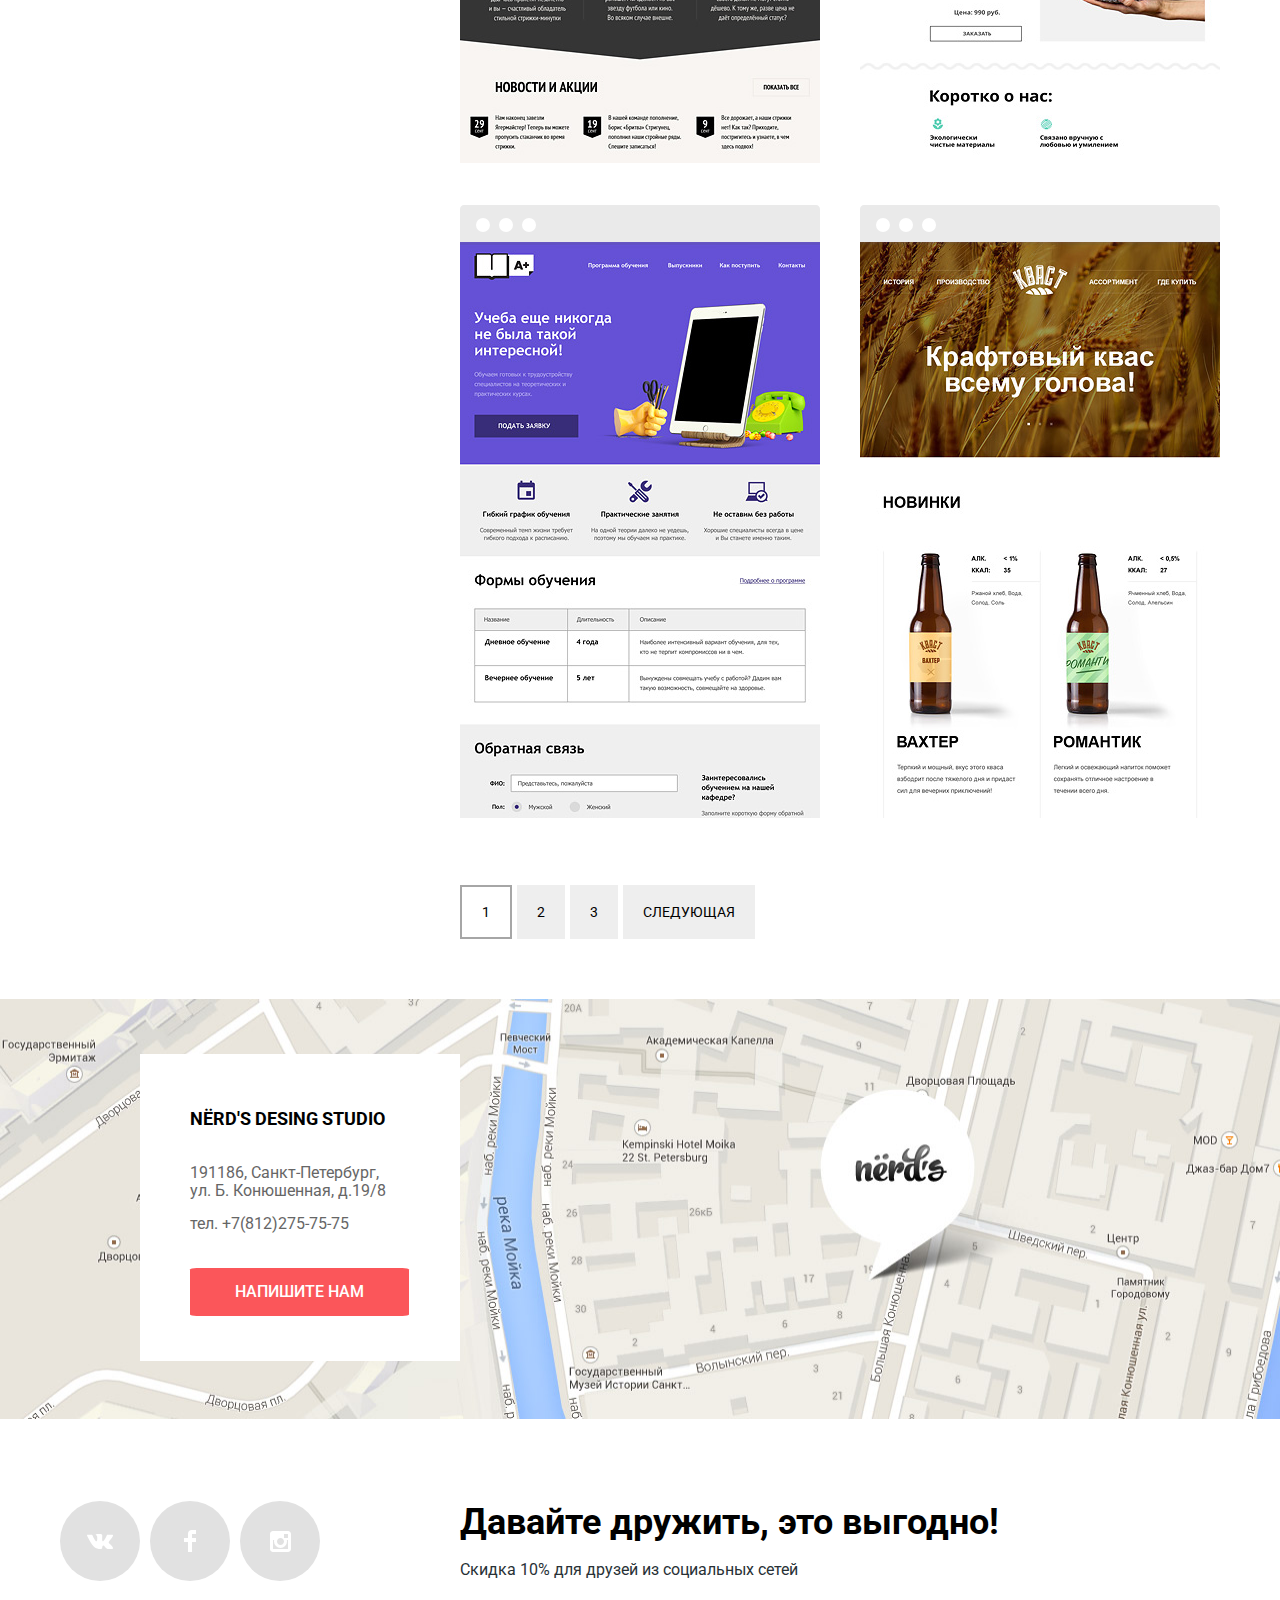
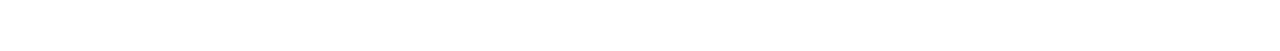
==== commit 8d00e963: "исправлены ошибки с карточками" ====
--- a/catalog.html
+++ b/catalog.html
@@ -5,7 +5,7 @@
     <title>HTML Academy: Нёрдс, каталог</title>
     <link href="https://fonts.googleapis.com/css?family=Roboto:400,500,700&amp;subset=cyrillic" rel="stylesheet">
     <link href="css/normalize.css" rel="stylesheet">
-    <link href="css/min.css" rel="stylesheet">
+    <link href="css/style.css" rel="stylesheet">
   </head>
   <body class="inner-page">
     <header class="main-header">
@@ -23,7 +23,7 @@
                 <a class="nav-link" href="#">КЛИЕНТЫ</a>
               </li>
               <li class="nav-item site-navigation-current">
-                <a class="nav-link">МАГАЗИН</a>
+                <a class="nav-link-current">МАГАЗИН</a>
               </li>
               <li class="nav-item">
                 <a class="nav-link" href="#">КОНТАКТЫ</a>
@@ -149,9 +149,7 @@
                   </p>
                   <a class="button catalog-item-button" href="#">9 900 руб.</a>
                 </div> 
-                <p class="pic-wrapper">
-                  <img class="catalog-item-browser" src="img/browser-border.png" width="360" height="40" alt="изображение имитирующее шапку браузера">
-                </p>
+                <svg class="catalog-item-browser" xmlns="http://www.w3.org/2000/svg" width="360" height="40" viewBox="0 0 360 40"><path fill="#4D4D4D" d="M356 0H4C1.8 0 0 1.8 0 4v36h360V4c0-2.2-1.8-4-4-4zM22.991 27a7 7 0 1 1 0-14 7 7 0 0 1 0 14zm23.011 0a7 7 0 1 1 0-14 7 7 0 0 1 0 14zm23.011 0a7 7 0 1 1 0-14 7 7 0 0 1 0 14z"/></svg>
                 <img src="img/sedona.jpg" width="360" height="576" alt="SEDONA">
               </li>
               <li class="catalog-item">
@@ -166,7 +164,7 @@
                     <a class="button catalog-item-button" href="#">9 900 руб.</a>
                   </p>
                 </div>
-                <img class="catalog-item-browser" src="img/browser-border.png" width="360" height="40" alt="изображение имитирующее шапку браузера">
+                <svg class="catalog-item-browser" xmlns="http://www.w3.org/2000/svg" width="360" height="40" viewBox="0 0 360 40"><path fill="#4D4D4D" d="M356 0H4C1.8 0 0 1.8 0 4v36h360V4c0-2.2-1.8-4-4-4zM22.991 27a7 7 0 1 1 0-14 7 7 0 0 1 0 14zm23.011 0a7 7 0 1 1 0-14 7 7 0 0 1 0 14zm23.011 0a7 7 0 1 1 0-14 7 7 0 0 1 0 14z"/></svg>
                 <img src="img/pink.jpg" width="360" height="576" alt="PINK">
               </li>
               <li class="catalog-item">
@@ -181,7 +179,7 @@
                     <a class="button catalog-item-button" href="#">9 900 руб.</a>
                   </p> 
                 </div> 
-                <img class="catalog-item-browser" src="img/browser-border.png" width="360" height="40" alt="изображение имитирующее шапку браузера">
+                <svg class="catalog-item-browser" xmlns="http://www.w3.org/2000/svg" width="360" height="40" viewBox="0 0 360 40"><path fill="#4D4D4D" d="M356 0H4C1.8 0 0 1.8 0 4v36h360V4c0-2.2-1.8-4-4-4zM22.991 27a7 7 0 1 1 0-14 7 7 0 0 1 0 14zm23.011 0a7 7 0 1 1 0-14 7 7 0 0 1 0 14zm23.011 0a7 7 0 1 1 0-14 7 7 0 0 1 0 14z"/></svg>
                 <img src="img/borodinski.jpg" width="360" height="576" alt="borodinski">
               </li>
               <li class="catalog-item">
@@ -196,7 +194,7 @@
                     <a class="button catalog-item-button" href="#">9 900 руб.</a>
                   </p>
                 </div>
-                <img class="catalog-item-browser" src="img/browser-border.png" width="360" height="40" alt="изображение имитирующее шапку браузера">  
+                <svg class="catalog-item-browser" xmlns="http://www.w3.org/2000/svg" width="360" height="40" viewBox="0 0 360 40"><path fill="#4D4D4D" d="M356 0H4C1.8 0 0 1.8 0 4v36h360V4c0-2.2-1.8-4-4-4zM22.991 27a7 7 0 1 1 0-14 7 7 0 0 1 0 14zm23.011 0a7 7 0 1 1 0-14 7 7 0 0 1 0 14zm23.011 0a7 7 0 1 1 0-14 7 7 0 0 1 0 14z"/></svg> 
                 <img src="img/mishka.jpg" width="360" height="576" alt="mishki">
               </li>
               <li class="catalog-item">
@@ -211,7 +209,7 @@
                     <a class="button catalog-item-button" href="#">9 900 руб.</a>
                   </p> 
                 </div>
-                <img class="catalog-item-browser" src="img/browser-border.png" width="360" height="40" alt="изображение имитирующее шапку браузера"> 
+                <svg class="catalog-item-browser" xmlns="http://www.w3.org/2000/svg" width="360" height="40" viewBox="0 0 360 40"><path fill="#4D4D4D" d="M356 0H4C1.8 0 0 1.8 0 4v36h360V4c0-2.2-1.8-4-4-4zM22.991 27a7 7 0 1 1 0-14 7 7 0 0 1 0 14zm23.011 0a7 7 0 1 1 0-14 7 7 0 0 1 0 14zm23.011 0a7 7 0 1 1 0-14 7 7 0 0 1 0 14z"/></svg>
                 <img src="img/aplus.jpg" width="360" height="576" alt="A+">
               </li>
               <li class="catalog-item">
@@ -226,7 +224,7 @@
                     <a class="button catalog-item-button" href="#">9 900 руб.</a> 
                   </p>
                 </div>
-                <img class="catalog-item-browser" src="img/browser-border.png" width="360" height="40" alt="изображение имитирующее шапку браузера">
+                <svg class="catalog-item-browser" xmlns="http://www.w3.org/2000/svg" width="360" height="40" viewBox="0 0 360 40"><path fill="#4D4D4D" d="M356 0H4C1.8 0 0 1.8 0 4v36h360V4c0-2.2-1.8-4-4-4zM22.991 27a7 7 0 1 1 0-14 7 7 0 0 1 0 14zm23.011 0a7 7 0 1 1 0-14 7 7 0 0 1 0 14zm23.011 0a7 7 0 1 1 0-14 7 7 0 0 1 0 14z"/></svg>
                 <img src="img/kvast.jpg" width="360" height="576" alt="Кваст">
               </li>
             </ul>
--- a/css/style.css
+++ b/css/style.css
@@ -0,0 +1,1304 @@
+body {
+  margin: 0;
+  padding: 0;
+
+  font-family: "Roboto", Arial, sans-serif;
+  font-size: 14px;
+  line-height: 24px;
+  font-weight: 400;
+  color: #000000;
+}
+
+.visually-hidden {
+  position: absolute;
+  clip: rect(0 0 0 0);
+  width: 1px;
+  height: 1px;
+  margin: -1px;
+}
+
+.container {
+  width: 1160px;
+  margin: 0 auto;
+  padding: 0 20px;
+}
+
+.button {
+  padding: 15px 55px;
+  display: inline-block;
+  text-align: center;
+
+  color: #ffffff;
+  font-size: 16px;
+  line-height: 18px;
+  font-weight: 500;
+  text-transform: uppercase;
+
+  background-color: #fb565a;
+  border: none;
+  border-radius: 3%;
+  text-decoration: none;
+}
+
+.button:hover,
+.button:focus  {
+  background-color: #e74246;
+}
+
+.button:active {
+  color: rgba(255, 255, 255, 0.3);
+  background-color: #d7373b;
+  box-shadow: 0 3px rgba(0, 0, 0, 0.1 ) inset;
+}
+
+.main-header {
+  margin-bottom: 80px;
+
+  background-color: #eeeeee;
+}
+
+.inner-page .main-header {
+  margin-bottom: 60px;
+}
+
+.main-header-logo {
+  padding-top: 49px;
+
+  width: 160px;
+  height: 64px;
+}
+
+.inner-page .nerds-logo-filter:hover {
+  filter: opacity(80%);
+
+}
+
+.inner-page .nerds-logo-filter:active {
+  filter: opacity(30%);
+
+}
+
+.inner-page .main-header-wrapper {
+  padding-bottom: 80px;
+}
+
+.main-navigation,
+.user-cart-link {
+  font-size: 16px;
+  line-height: 30px;
+  font-weight: 500;
+}
+
+.main-navigation,
+.user-cart-item {
+  padding-top: 75px;
+}
+
+.user-cart-link {
+  position: relative;
+  padding-left: 50px;
+
+}
+
+.user-cart-link::before {
+  content: "";
+
+  position: absolute;
+  top: 5px;
+  left: 14px;
+
+  width: 16px;
+  height: 30px;
+
+  background-image: url(../img/cart-icon.svg);
+  background-repeat: no-repeat;
+  background-position: 0 0;
+}
+
+.main-header-wrapper {
+  display: flex;
+  justify-content: space-between;
+}
+
+
+.user-cart-list {
+  width: 160px;
+  margin: 0;
+  padding: 0;
+}
+
+
+.nav-list {
+  width: 440px;
+
+  display: flex;
+  flex-wrap: wrap;
+  justify-content: space-between;
+}
+
+.nav-list,
+.user-cart-list {
+  list-style: none;
+  margin: 0;
+  padding: 0;
+}
+
+.nav-link,
+.user-cart-link {
+  display: inline-block;
+  vertical-align: center;
+  padding-bottom: 10px;
+  color: #000000;
+  font-weight: 500;
+  text-decoration: none;
+} 
+
+.nav-link:hover,
+.user-cart-link:hover,
+.nav-link:focus,
+.user-cart-link:focus {
+  color: #fb565a;
+}
+
+.nav-link:active,
+.user-cart-link:active {
+  color: #000000;
+  filter: opacity(30%);
+}
+
+.site-navigation-current {
+  position: relative;
+}
+
+.site-navigation-current::after {
+  content: "";
+
+  position: absolute;
+  right: 1px;
+  bottom: 0;
+  left: 1px;
+
+  height: 3px;
+
+  background-color: #fb565a;
+}
+
+.slider-block {
+  position: relative;
+}
+
+.slider-controls {
+  position: absolute;
+  left: 50%;
+  bottom: 104px;
+  z-index: 0;
+
+  width: 160px;
+  height: 18px;
+
+  text-align: center;
+  font-size: 0;
+  transform: translateX(-50%);
+}
+
+.slider-controls-item {
+  position: relative;
+
+  display: inline-block;
+  vertical-align: center;
+  width: 18px;
+  height: 18px;
+  padding: 8px;
+
+  border-radius: 50%;
+  cursor: pointer;
+}
+
+.slider-controls-item::after {
+  content: "";
+
+  position: absolute;
+  top: 8px;
+  left: 8px;
+  z-index: 1;
+
+  width: 18px;
+  height: 18px;
+
+  background: #ffffff;
+
+  border-radius: 50%;
+}
+
+.slider-list {
+  margin: 0;
+  padding: 0;
+
+  list-style: none;
+}
+
+.slider-item {
+  display: none;
+  padding: 78px 0px 0;
+}
+
+.slider-item:nth-child(1) {	
+  background-image: url("../img/slide1.png");
+  background-repeat: no-repeat;
+  background-position: 93% 18px;
+}	
+
+.slider-item:nth-child(2) {
+  background-image: url("../img/slide2.png");
+  background-repeat: no-repeat;
+  background-position: 100% 20px;
+}
+
+.slider-item:nth-child(3) {
+  background-image: url(../img/slide3.png);
+  background-repeat: no-repeat;
+  background-position: 100% 20px;
+}
+
+.slider-product-1:checked ~ .slider-list .slider-item:nth-child(1) {
+  display: block;
+}
+
+.slider-product-2:checked ~ .slider-list .slider-item:nth-child(2) {
+  display: block;
+}
+
+.slider-product-3:checked ~ .slider-list .slider-item:nth-child(3) {
+  display: block;
+}
+
+.slider-product-1:checked ~ .slider-controls .slider-controls-item--1::before,
+.slider-product-2:checked ~ .slider-controls .slider-controls-item--2::before,
+.slider-product-3:checked ~ .slider-controls .slider-controls-item--3::before {
+  content: "";
+  position: absolute;
+  left: 50%;
+  top: 50%;
+  z-index: 2;
+  width: 4px;
+  height: 4px;
+  margin: -4px;
+  background-color: inherit;
+  border: 2px solid #c1c1c1;
+  border-radius: 50%;
+}
+
+.slider-title {
+  font-size: 55px;
+  line-height: 55px;
+  font-weight: 500;
+
+  max-width: 600px;
+  margin: 0;
+  margin-bottom: 25px;
+}
+
+.slider-text {
+  font-size: 16px;
+  line-height: 24px;
+  font-weight: 400;
+  color: #283136;
+
+  margin: 0;
+  margin-bottom: 45px;
+}
+
+.features {
+  margin-bottom: 80px;
+}
+
+.features-list {
+  display: flex;
+  flex-wrap: wrap;
+  margin: 0;
+  padding: 0;
+
+  list-style: none;
+}
+
+.features-item {
+  width: 300px;
+
+  margin-right: 100px;
+}
+
+.features-item:last-child {
+  margin-right: 0;
+}
+
+.features-item-img {
+  margin-bottom: 27px;
+}
+
+
+.features-item-title {
+  font-size: 24px;
+  line-height: 30px;
+  font-weight: 700;
+
+  margin: 0;
+  margin-bottom: 25px;
+  padding: 0;
+}
+
+.features-item-text {
+  font-size: 16px;
+  line-height: 24px;
+
+  color: #283136;
+
+  margin: 0;
+  margin-bottom: 40px;
+  padding: 0;
+}
+
+.features-green-btn {
+  background-color: #00ca74;
+}
+
+.features-green-btn:hover,
+.features-green-btn:focus {
+  background-color: #00bc6c;
+}
+
+
+.features-green-btn:active {
+  background-color: #00aa62;
+}
+
+.features-yellow-btn {
+  background-color: #efc84a;
+}
+
+.features-yellow-btn:hover,
+.features-yellow-btn:focus {
+  background-color: #eab534;
+}
+
+.about-us {
+  display: flex;
+  justify-content: space-between;
+
+  margin-bottom: 75px;
+  padding-top: 40px;
+  border-top: 1px solid #d1d1d1;
+}
+
+.about-us-block {
+  width: 660px;
+}
+
+.about-us-advertise {
+  width: 360px;
+}
+
+.about-us-table {
+  width: 360px;
+}
+
+.about-us-title {
+  font-size: 45px;
+  line-height: 45px;
+  font-weight: 500;
+
+  margin: 0;
+  margin-bottom: 35px;
+  padding-top: 80px;
+}
+
+.about-us-text {
+  font-size: 16px;
+  line-height: 24px;
+  font-weight: 400;
+
+  color: #283136;
+
+  margin: 0;
+  margin-bottom: 45px;
+}
+
+.company-product-title {
+  font-size: 16px;
+  line-height: 24px;
+  font-weight: 700;
+
+  text-transform: uppercase;
+
+  margin: 0;
+  margin-bottom: 30px;
+}
+
+.company-product-list {
+  list-style: none;
+
+  margin: 0;
+  padding: 0;
+}
+
+.company-product-item {
+  position: relative;
+  margin-bottom: 30px;
+  padding-left: 40px;
+
+  font-size: 16px;
+  line-height: 24px;
+  font-weight: 400;
+
+  color: #283136;
+}
+
+.company-product-item:before {
+  content: "";
+
+  position: absolute;
+
+  width: 25px;
+  height: 2px;
+
+  top: 10px;
+  left: 0;
+
+  background-color: #fb565a;
+}
+
+.alt-logo-img {
+  margin-bottom: 35px;
+}
+.caption-title {
+  font-size: 16px;
+  font-weight: 700;
+
+  margin: 0;
+  margin-bottom: 45px;
+  text-align: center;
+}
+
+.table-bold {
+  font-size: 45px;
+  line-height: 54px;
+  font-weight: 700;
+  text-align: left;
+}
+
+.table-regular {
+  font-size: 16px;
+  line-height: 18px;
+
+  color: #283136;
+}
+
+.little-persent {
+  font-size: 28px;
+  line-height: 45px;
+  font-weight: 700;
+
+  vertical-align: text-top;
+}
+
+.partners-list {
+  display: flex;
+  flex-wrap: wrap;
+  justify-content: space-between;
+  margin: 0;
+  margin-bottom: 80px;
+  padding: 0;
+
+  list-style: none;
+
+  border-top: 1px solid #d1d1d1;
+  border-bottom: 1px solid #d1d1d1;
+}
+
+.partners-item-link {
+  filter: opacity(20%);
+  text-decoration: none;
+}
+
+.partners-item-link:hover {
+  filter: opacity(100%);
+}
+
+.partners-item-link:active {
+  filter: opacity(10%);
+}
+
+.partners-item {
+  position: relative;
+}
+
+.partners-item::before {
+  content: "";
+
+  position: absolute;
+  top: 70px;
+  left: -15px;
+
+  width: 2px;
+  height: 50px;
+
+  background-color: #d1d1d1;
+  filter: opacity(100%);
+}
+
+.partners-item:nth-of-type(1)::before {
+  display: none;
+}
+
+.contacts {
+  margin: 0;
+}
+
+.catalog-columns {
+  display: flex;
+  justify-content: space-between;
+}
+
+.title-big {
+  font-size: 55px;
+  line-height: 55px;
+  font-weight: 700;
+  text-align: center;
+  text-transform: uppercase;
+
+  margin: 0;
+  padding-bottom: 105px;
+}
+
+.filters {
+	width: 260px;
+}
+
+.filter {
+  width: 260px;
+}
+
+.filter-legend {
+  font-size: 18px;
+  line-height: 24px;
+  text-transform: uppercase;
+  font-weight: 700; 
+
+  margin-bottom: 10px;
+}
+
+.filter-legend-cost {
+  margin-bottom: 55px;
+}
+
+.filter .filter-fieldset {
+  border: none;
+}
+
+.filter-fieldset {
+  margin: 0;
+  margin-bottom: 45px;
+  padding: 0;
+
+  width: 260px;
+}
+
+.range-filter {
+  width: 260px;
+  margin-bottom: 60px;
+}
+
+.range-controls {
+  position: relative;
+
+  height: 41px;
+  margin-bottom: 15px;
+  padding-top: 39px;
+  padding-right: 20px;
+  padding-left: 20px;
+
+  background-color: #f1f1f1;
+
+  border-radius: 5px;
+}
+
+.range-controls:nth-of-type(1) {
+  cursor: pointer;
+}
+
+.range-controls .scale {
+  height: 2px;
+
+  background-color: #d7dcde;
+}
+
+.range-controls .bar {
+  width: 70%;
+  height: 2px;
+
+  background-color: #00ca74;
+}
+
+.range-controls .toggle {
+  position: absolute;
+  top: 31px;
+  left: 0;
+
+  width: 4px;
+  height: 4px;
+  padding: 0;
+
+  border: 8px solid #ffffff;
+  background-color: #ababab;
+  box-shadow:  0 2px 1px 0 #cfcfcf;
+  border-radius: 50%;
+  cursor: pointer;
+}
+
+.range-controls .toggle-min {
+  left: 18px;
+}
+
+.range-controls .toggle-max {
+  left: 160px;
+}
+
+.price-controls {
+  font-size: 0;
+}
+
+.price-controls-label {
+  display: inline-block;
+  vertical-align: center;
+  width: 50%;
+
+  font-size: 16px;
+  text-transform: uppercase;
+}
+
+.price-controls-input {
+  width: 60px;
+  padding: 8px 10px;
+  margin-left: 10px;
+
+  font-family: Roboto, Arial, sans-serif;
+  font-size: 16px;
+  text-align: center;
+  color: #283136;
+
+  border: none;
+  border-radius: 5px;
+  background: #f1f1f1;
+}
+
+.max-price {
+  text-align: right;
+}
+
+.filter-list {
+  list-style: none;
+  font-size: 16px;
+  line-height: 20px;
+  padding: 0;
+  margin: 0;
+}
+
+.filter-option {
+  margin-bottom: 20px;
+  padding-left: 36px; 
+}
+
+.filter-input + .filter-option-label {
+  color: #283136;
+}
+
+.filter-option-label {
+  position: relative;
+
+  display: block;
+
+  cursor: pointer;
+  user-select: none;
+}
+
+.filter-input-checkbox + .filter-option-label::before {
+  content: "";
+  position: absolute;
+  left: -36px;
+  top: 0;
+
+  width: 27px;
+  height: 23px;
+
+  background-image: url(../img/checkbox-off.svg);
+  background-repeat: no-repeat;
+  background-position: 0 0;
+  filter: opacity(40%);
+}
+
+.filter-input-checkbox + .filter-option-label:hover::before {
+  filter: opacity(100%);
+}
+
+.filter-input-checkbox:checked + .filter-option-label::after {
+  content: "";
+
+  position: absolute;
+  top: 0px;
+  left: -36px;
+
+  width: 27px;
+  height: 23px;
+
+  background-image: url(../img/checkbox-on.svg);
+  background-repeat: no-repeat;
+  background-position: 0 0;
+  filter: opacity(40%);
+}
+
+.filter-input-checkbox:checked + .filter-option-label:hover::after {
+  filter: opacity(100%);
+}
+
+.filter-input:hover + .filter-option-label,
+.filter-input:focus + .filter-option-label {
+  color: #000000;
+}
+
+.filter-input:disabled + .filter-option-label {
+  filter: opacity(30%);
+}
+
+.filter-input-radio + .filter-option-label::before {
+  content: "";
+
+  position: absolute;
+  top: -1px;
+  left: -36px;
+
+  width: 16px;
+  height: 16px;
+
+  border: 2px solid #a6a6a6;
+  border-radius: 50%;
+}
+
+.filter-input-radio + .filter-option-label:hover::before {
+  border-color: #4f4f4f;
+}
+
+.filter-input-radio:checked + .filter-option-label::after {
+  content: "";
+
+  position: absolute;
+  top: 5px;
+  left: -30px;
+
+  width: 8px;
+  height: 8px;
+
+  background-color: #a6a6a6; 
+  border-radius: 50%;
+} 
+
+.filter-button {
+  color: #000000;
+  background-color: #eeeeee;
+}
+
+.filter-button:hover,
+.filter-button:focus {
+  background-color: #dfdfdf;
+}
+
+.filter-button:active {
+  color: rgba(0, 0, 0, 0.3);
+
+  background-color: #d5d5d5;
+}
+
+.sorting-list {
+  display: flex;
+  width: 760px;
+  margin-top: 0;
+  margin-bottom: 55px;
+  padding-left: 0;
+
+  list-style: none;
+}
+
+.sorting-item {
+  margin-right: 25px;
+
+  text-transform: uppercase;
+}
+
+.sorting-item:nth-child(1) {
+  margin-right: 200px;
+}
+
+.sorting-item:nth-child(4) {
+  margin-right: 40px;
+}
+
+.sorting-item:nth-child(5) {
+  margin-right: 15px;
+}
+
+.sorting-item:last-child {
+  margin-right: 0;
+}
+
+.sorting-title {
+  font-size: 18px;
+  line-height: 24px;
+  font-weight: 700;
+}
+
+.sorting-link {
+  font-size: 14px;
+  line-height: 18px;
+  font-weight: 400; 
+
+  color: #000000;
+
+  filter: opacity(20%);
+
+  text-decoration: none;
+}
+
+.sorting-link:hover {
+  filter: opacity(60%);
+}
+
+.sorting-link:active {
+  filter: opacity(100%);
+}
+
+.sorting-link-current {
+  filter: opacity(100%);
+}
+
+.catalog {
+  width: 760px;
+}
+
+.catalog-list {
+  display: flex;
+  flex-wrap: wrap;
+  padding: 0;
+  margin: 0;
+  margin-bottom: 25px;
+
+  list-style: none;
+}
+
+.catalog-item {
+  position: relative;
+
+  width: 360px;
+  margin-bottom: 35px;
+  margin-right: 40px;
+
+  box-shadow: 0 0 10px rbga(0, 0, 0, 0.1); 
+}
+
+.catalog-item:nth-of-type(even) {
+  margin-right: 0;
+}
+
+.catalog-item-browser {
+  margin-bottom: -10px;
+  filter: opacity(12%);
+}
+
+
+.catalog-item-block {
+  position: absolute;
+
+  width: 360px;
+  top: 380px;
+
+  padding-bottom: 45px;
+
+  background-color: #eeeeee; 
+  cursor: pointer; 
+
+  display: none;
+}
+
+.catalog-item:hover .catalog-item-block {
+  display: block;
+}
+.catalog-item:hover .catalog-item-browser {
+  filter: opacity(100%);
+}
+
+.pic-wrapper {
+  list-style: none;
+  padding: 0;
+  margin: 0;
+}
+
+.catalog-item-title {
+  color: #000000;
+  font-size: 18px;
+  line-height: 30px;
+  text-transform: uppercase;
+  text-align: center;
+
+  margin-top: 30px;
+}
+
+.catalog-item-link {
+  text-decoration: none;
+  color: #000000;
+}
+
+.catalog-category {
+  color: #666666;
+  font-size: 16px;
+  line-height: 18px;
+  font-weight: 400;
+  text-align: center;
+
+  margin-bottom: 30px;
+}
+
+.catalog-item-button {
+  margin-left: 80px;
+}
+
+.catalog-item-price{
+  color: #ffffff;
+  font-size: 16px;
+  line-height: 18px;
+}
+
+.pagination-list {
+  display: flex;
+  flex-wrap: wrap;
+
+  padding: 0;
+  margin: 0;
+  margin-bottom: 60px;
+
+  list-style: none;
+}
+
+.pagination-item {
+  margin-right: 5px;
+}
+
+.pagination-item:last-child {
+  margin-right: 0px; 
+}
+
+.pagination-link {
+  display: block;
+  color: #000000;
+  padding: 15px 20px;
+
+  background-color: #eeeeee;
+  text-decoration: none;
+}
+
+.pagination-link:hover,
+.pagination-link:focus {
+  background-color: #dfdfdf;
+}
+
+.pagination-link:active {
+  padding-top: 13px;
+  background-color: #d5d5d5;
+  border-top: 2px solid #bfbfbf;
+}
+
+.pagination-link-current {
+  color: #000000;
+  padding: 13px 20px;
+  border: 2px solid #a6a6a6;
+  background-color: #ffffff;
+}
+
+.pagination-link-current:hover,
+.pagination-link-current:focus {
+  color: #000000;
+
+  background-color: #ffffff;
+}
+
+.map {
+  width: 1440px;
+  margin: 0 auto;
+  position: relative;
+}
+
+.map-img {
+  margin-bottom: 75px;
+}
+
+.map-contacts {
+  position: absolute;
+ 
+  width: 320px;
+  height: 307px;
+  top: 55px;
+  left: 140px;
+
+  background-color: #ffffff;
+}
+
+.footer-title-company-name {
+  font-size: 18px;
+  line-height: 30px;
+  font-weight: 700;
+
+  margin: 0;
+  margin-top: 50px;
+  margin-bottom: 30px;
+  padding-left: 50px;
+}
+
+
+.footer-contacts,
+.footer-phone {
+  font-size: 16px;
+  line-height: 18px;
+  font-weight: 400;
+  color: #666666;
+
+  margin: 0;
+  padding-left: 50px;
+}
+
+.footer-contacts {
+  margin-bottom: 15px;
+}
+
+.footer-phone {
+  margin-bottom: 35px;
+}
+
+.footer-button {
+  margin-left: 50px;
+  padding: 15px 45px;
+}
+
+.social {
+  display: flex;
+  flex-wrap: wrap;	
+}
+
+.social-list {
+  display: flex;
+  flex-wrap: wrap;
+  justify-content: space-between;
+  width: 260px;
+
+  margin: 0;
+  margin-right: 140px; 
+  padding: 0;
+  padding-bottom: 70px;
+
+  list-style: none;
+}
+
+.social-button {
+  display: flex;
+  align-items: center;
+  justify-content: center;
+  width: 80px;
+  height: 80px;
+
+  background-color: #e1e1e1;
+  border-radius: 50%;
+}
+
+.social-button:hover, 
+.social-button:focus {
+  background-color: #e74246;
+}
+
+.social-button:active path {
+  fill: #e37376;
+}
+
+.friendship-block {
+  margin: 0;
+
+  width: 550px;
+}
+
+.title-friendship {
+  font-size: 36px;
+  line-height: 43px;
+  font-weight: 700;
+
+  margin: 0;
+  margin-bottom: 15px;
+  padding: 0;
+}
+
+.text-friendship {
+  font-size: 16px;
+  line-height: 22px;
+
+  margin: 0;
+
+  color: #283136;
+}
+
+.modal {
+  position: fixed;
+
+  background-position: 0 0;
+  background-color: #ffffff;
+
+  box-shadow: 0 30px 50px rgba(0, 0, 0, 0.7);
+
+  top: 100px;
+  left: 50%;
+}
+
+.modal-feedback {
+  width: 760px;
+  margin: 0;
+  margin-left: -480px;
+  padding-left: 100px;
+  padding-right: 100px;
+  padding-top: 75px;
+  padding-bottom: 75px;
+	
+  display: none;	
+}
+
+.modal-show {
+  display: block;
+}
+
+.modal-close {
+  position: absolute;
+  top: 80px;
+  right: 90px;
+
+  width: 22px;
+  height: 22px;
+ 
+  font-size: 0;
+
+  background-color: transparent;
+  border: 0;
+
+  cursor: pointer;
+}
+
+.modal-close:before,
+.modal-close:after {
+  content: "";
+
+  position: absolute;
+  top: 10px;
+  left: 1px;
+
+  width: 20px;
+  height: 3px;
+
+  background-color: #fb565a;
+  filter: opacity(30%);
+}
+
+.modal-close:hover::before,
+.modal-close:hover::after {
+  filter: opacity(100%);
+}
+
+.modal-close:active::before,
+.modal-close:active::after {
+  filter: opacity(10%);
+}
+
+.modal-close:before {
+  transform: rotate(45deg);
+}
+
+.modal-close:after {
+  transform: rotate(-45deg);
+}
+
+.modal-feedback-tip {
+  margin: 0;
+  padding: 0;
+  margin-bottom: 40px;
+  font-size: 45px;
+  line-height: 54px;
+}
+
+.modal-feedback-form-group {
+  display: inline-block;
+  vertical-align: center;
+  width: 358px;
+  font-size: 16px;
+  line-height: 18px;
+  font-weight: 700;
+
+  margin: 0;
+}
+
+.modal-feedback-form-group:nth-of-type(1) {
+  margin-right: 40px;
+  padding-bottom: 30px;
+}
+
+.modal-feedback-label {
+  display: inline-block;
+  vertical-align: center;
+  margin: 0;
+  padding: 0;
+  padding-bottom: 10px;
+}
+
+.modal-feedback-input {
+  box-sizing:  border-box;
+  font-family: Roboto, Arial, sans-serif;
+  font-size: 16px;
+  line-height: 18px;
+  font-weight: 400;
+  color: #d7dcde;
+  padding: 10px 15px;
+  width: 360px;
+
+  border: 2px solid #d7dcde; 
+  border-radius: 3px;
+}
+
+.modal-feedback-input:hover {
+  color: #b4b9bb;
+
+  border: 2px solid #b4b9bb;
+}
+
+.modal-feedback-input:focus {
+  outline: none;
+
+  color: #000000;
+
+  border: 2px solid #000000;
+}
+
+.modal-feedback-ipnut:invalid {
+  color: #e74246;
+
+  border: 2px solid #e74246;
+}
+
+.modal-feedback-textarea {
+  display: block;
+  min-height: 115px;
+  width: 760px;
+
+  margin-bottom: 50px;
+}
+
+.modal-button {
+	outline: none;
+}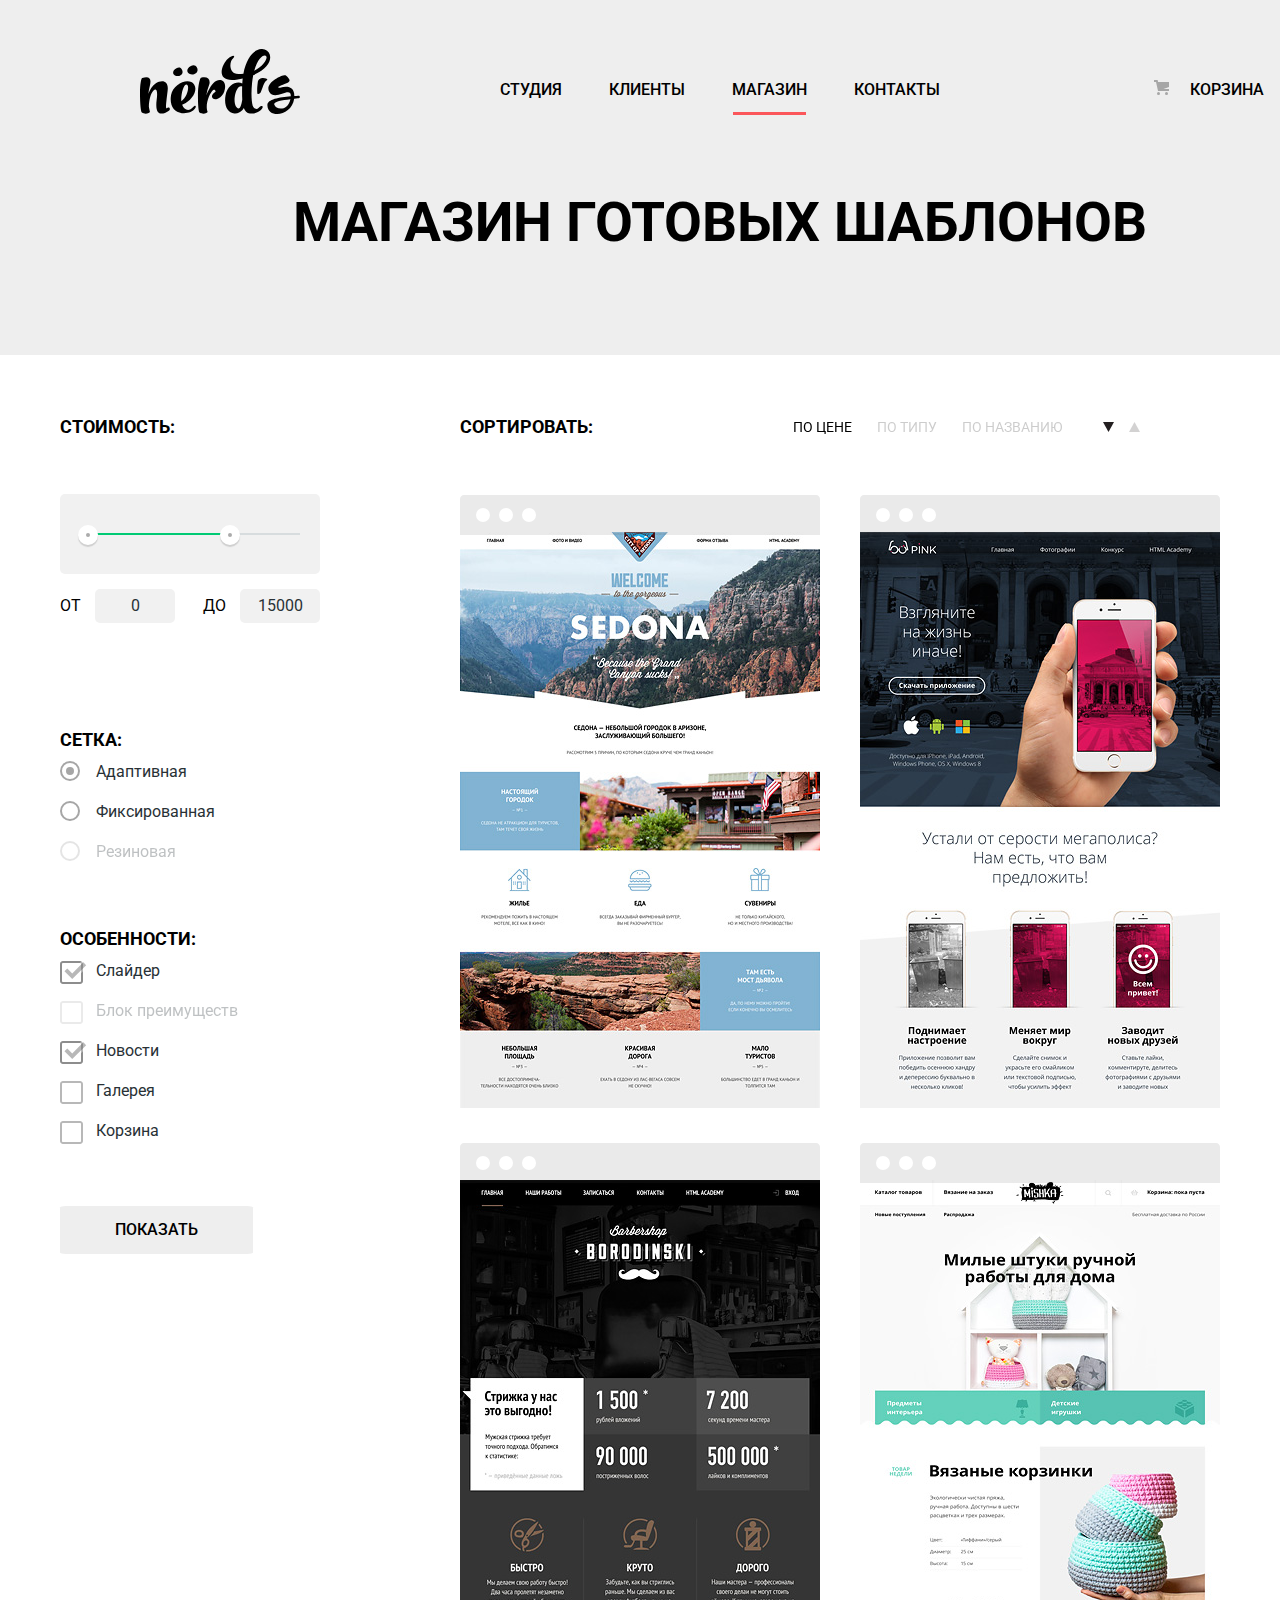
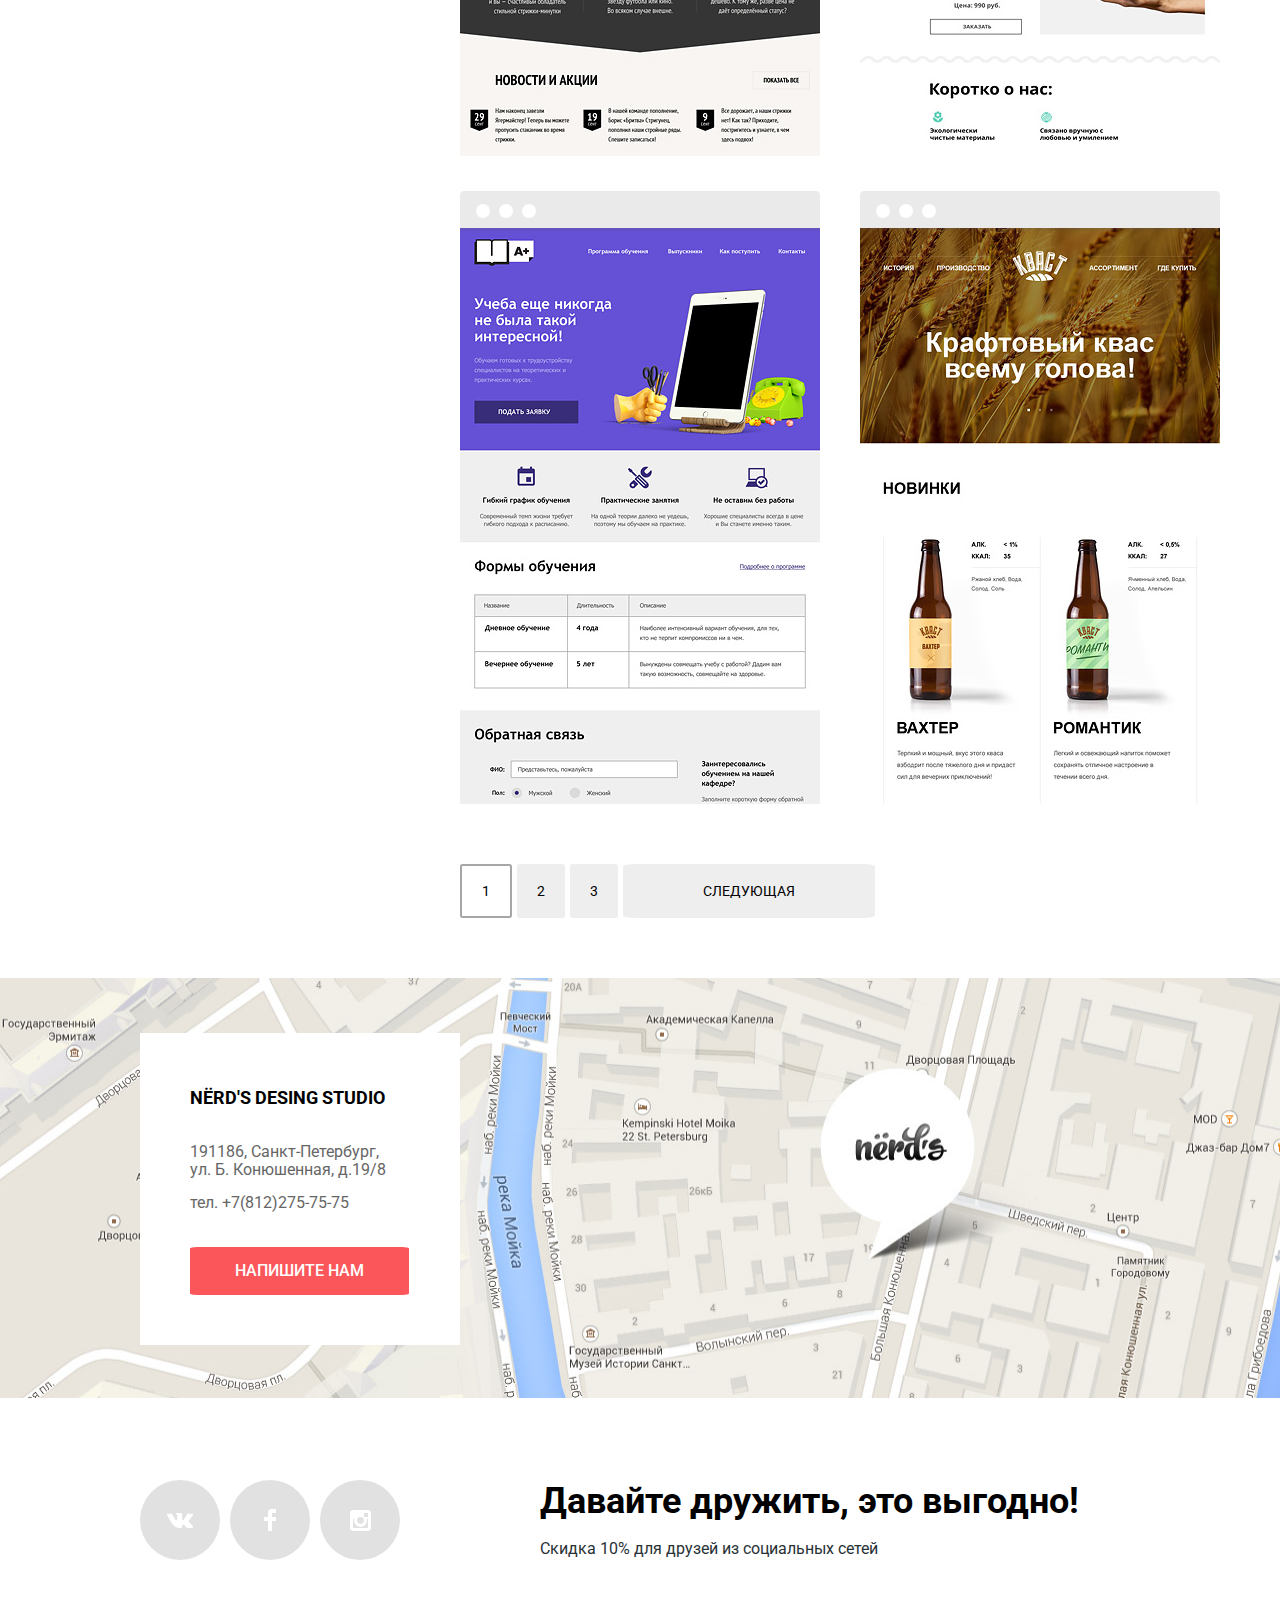
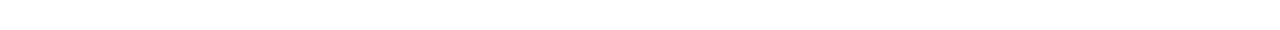
==== commit 6b497f92: "более сложная стилизация" ====
--- a/catalog.html
+++ b/catalog.html
@@ -5,7 +5,7 @@
     <title>HTML Academy: Нёрдс, каталог</title>
     <link href="https://fonts.googleapis.com/css?family=Roboto:400,500,700&amp;subset=cyrillic" rel="stylesheet">
     <link href="css/normalize.css" rel="stylesheet">
-    <link href="css/style.css" rel="stylesheet">
+    <link href="css/min.css" rel="stylesheet">
   </head>
   <body class="inner-page">
     <header class="main-header">
@@ -145,12 +145,12 @@
                     </a>
                   </h3>
                   <p class="catalog-category">
-                    информационный сайт<br> для туристов
+                    информационный сайт для туристов
                   </p>
                   <a class="button catalog-item-button" href="#">9 900 руб.</a>
                 </div> 
                 <svg class="catalog-item-browser" xmlns="http://www.w3.org/2000/svg" width="360" height="40" viewBox="0 0 360 40"><path fill="#4D4D4D" d="M356 0H4C1.8 0 0 1.8 0 4v36h360V4c0-2.2-1.8-4-4-4zM22.991 27a7 7 0 1 1 0-14 7 7 0 0 1 0 14zm23.011 0a7 7 0 1 1 0-14 7 7 0 0 1 0 14zm23.011 0a7 7 0 1 1 0-14 7 7 0 0 1 0 14z"/></svg>
-                <img src="img/sedona.jpg" width="360" height="576" alt="SEDONA">
+                <img src="img/sedona.jpg" class="sedona-img" width="360" height="576" alt="SEDONA">
               </li>
               <li class="catalog-item">
                 <div class="catalog-item-block">
@@ -159,7 +159,7 @@
                       PINK APP
                     </a>
                   </h3>
-                  <p class="catalog-category">продуктивный лендинг<br> приложения для iOS и Android</p>
+                  <p class="catalog-category">продуктивный лендинг приложения для iOS и Android</p>
                   <p class="catalog-item-price">
                     <a class="button catalog-item-button" href="#">9 900 руб.</a>
                   </p>
@@ -171,10 +171,10 @@
                 <div class="catalog-item-block">
                   <h3 class="catalog-item-title">
                     <a class="catalog-item-link" href="#">
-                      borodinski
+                      barbershop
                     </a>
                   </h3>  
-                  <p class="catalog-category">Сайт салона красоты.<br> Для мужчин, да</p>
+                  <p class="catalog-category">Сайт салона красоты. Для мужчин, да</p>
                   <p class="catalog-item-price">
                     <a class="button catalog-item-button" href="#">9 900 руб.</a>
                   </p> 
@@ -189,7 +189,7 @@
                       Mishki
                     </a>
                   </h3>
-                  <p class="catalog-category">Интернет-магазин<br> вязанных игрушек</p>
+                  <p class="catalog-category">Интернет-магазин вязанных игрушек</p>
                   <p class="catalog-item-price">
                     <a class="button catalog-item-button" href="#">9 900 руб.</a>
                   </p>
@@ -204,7 +204,7 @@
                       A plus
                     </a>
                   </h3>
-                  <p class="catalog-category">Лендинг курсов повышения<br> квалификации</p>
+                  <p class="catalog-category">Лендинг курсов повышения квалификации</p>
                   <p class="catalog-item-price">
                     <a class="button catalog-item-button" href="#">9 900 руб.</a>
                   </p> 
@@ -219,7 +219,7 @@
                       Кваст
                     </a>
                   </h3>
-                  <p class="catalog-category">Промо-сайт производителя<br> крафтового кваса</p>
+                  <p class="catalog-category">Промо-сайт производителя крафтового кваса</p>
                   <p class="catalog-item-price">
                     <a class="button catalog-item-button" href="#">9 900 руб.</a> 
                   </p>
@@ -229,7 +229,9 @@
               </li>
             </ul>
             <ul class="pagination-list">
-              <li class="pagination-item"><a class="pagination-link pagination-link-current" href="#">1</a></li>
+              <li class="pagination-item">
+                <a class="pagination-link pagination-link-current" href="#">1</a>
+              </li>
               <li class="pagination-item">
                 <a class="pagination-link" href="#">2</a>
               </li>
@@ -237,7 +239,7 @@
                 <a class="pagination-link" href="#">3</a>
               </li>
               <li class="pagination-item">
-                <a class="pagination-link" href="#">СЛЕДУЮЩАЯ</a>
+                <a class="pagination-link pagination-link-next" href="#">СЛЕДУЮЩАЯ</a>
               </li>
             </ul>
           </section>
@@ -255,11 +257,11 @@
             NЁRD'S DESING STUDIO
           </h3>
           <p class="footer-contacts">
-            191186, Санкт-Петербург,<br> 
+            191186, Санкт-Петербург,
             ул. Б. Конюшенная, д.19/8 
           </p>
           <p class="footer-phone">тел. +7(812)275-75-75</p>
-          <a class="button footer-button" href="#">Напишите нам</a>
+          <button class="button footer-button">Напишите нам</button>
         </section>
       </section>
       <div class="container">
--- a/css/min.css
+++ b/css/min.css
@@ -0,0 +1,1417 @@
+body {
+  margin: 0;
+  padding: 0;
+
+  font-family: "Roboto", Arial, sans-serif;
+  font-size: 14px;
+  line-height: 24px;
+  font-weight: 400;
+  color: #000000;
+}
+
+.visually-hidden {
+  position: absolute;
+  clip: rect(0 0 0 0);
+  width: 1px;
+  height: 1px;
+  margin: -1px;
+}
+
+.container {
+  width: 1160px;
+  margin: 0 auto;
+  padding: 0 20px;
+}
+
+.button {
+  padding: 15px 55px;
+  text-align: center;
+
+  color: #ffffff;
+  font-size: 16px;
+  line-height: 18px;
+  font-weight: 500;
+  text-transform: uppercase;
+
+  background-color: #fb565a;
+  border: none;
+  border-radius: 3%;
+  text-decoration: none;
+}
+
+.button:hover,
+.button:focus  {
+  background-color: #e74246;
+}
+
+.button:active {
+  color: rgba(255, 255, 255, 0.3);
+  background-color: #d7373b;
+  -webkit-box-shadow: 0 3px rgba(0, 0, 0, 0.1 ) inset;
+          box-shadow: 0 3px rgba(0, 0, 0, 0.1 ) inset;
+}
+
+.main-header {
+  min-width: 1440px;
+  margin-bottom: 80px;
+
+  background-color: #eeeeee;
+}
+
+.inner-page .main-header {
+  margin-bottom: 60px;
+}
+
+.main-header-logo {
+  padding-top: 49px;
+
+  width: 160px;
+  height: 64px;
+}
+
+.inner-page .nerds-logo-filter:hover {
+  -webkit-filter: opacity(80%);
+          filter: opacity(80%);
+
+}
+
+.inner-page .nerds-logo-filter:active {
+  -webkit-filter: opacity(30%);
+          filter: opacity(30%);
+
+}
+
+.inner-page .main-header-wrapper {
+  padding-bottom: 80px;
+}
+
+.main-navigation,
+.user-cart-link {
+  font-size: 16px;
+  line-height: 30px;
+  font-weight: 500;
+}
+
+.main-navigation,
+.user-cart-item {
+  padding-top: 75px;
+}
+
+.user-cart-link {
+  position: relative;
+  padding-left: 50px;
+
+}
+
+.user-cart-link::before {
+  content: "";
+
+  position: absolute;
+  top: 5px;
+  left: 14px;
+
+  width: 16px;
+  height: 30px;
+
+  background-image: url(../img/cart-icon.svg);
+  background-repeat: no-repeat;
+  background-position: 0 0;
+}
+
+.main-header-wrapper {
+  display: -webkit-box;
+  display: -ms-flexbox;
+  display: flex;
+  -webkit-box-pack: justify;
+      -ms-flex-pack: justify;
+          justify-content: space-between;
+}
+
+
+.user-cart-list {
+  width: 160px;
+  margin: 0;
+  padding: 0;
+}
+
+
+.nav-list {
+  width: 440px;
+
+  display: -webkit-box;
+
+  display: -ms-flexbox;
+
+  display: flex;
+  -ms-flex-wrap: wrap;
+      flex-wrap: wrap;
+  -webkit-box-pack: justify;
+      -ms-flex-pack: justify;
+          justify-content: space-between;
+}
+
+.nav-list,
+.user-cart-list {
+  list-style: none;
+  margin: 0;
+  padding: 0;
+}
+
+.nav-link,
+.user-cart-link {
+  display: inline-block;
+  vertical-align: center;
+  padding-bottom: 10px;
+  color: #000000;
+  font-weight: 500;
+  text-decoration: none;
+} 
+
+.nav-link:hover,
+.user-cart-link:hover,
+.nav-link:focus,
+.user-cart-link:focus {
+  color: #fb565a;
+}
+
+.nav-link:active,
+.user-cart-link:active {
+  color: #000000;
+  -webkit-filter: opacity(30%);
+          filter: opacity(30%);
+}
+
+.site-navigation-current {
+  position: relative;
+}
+
+.site-navigation-current::after {
+  content: "";
+
+  position: absolute;
+  right: 1px;
+  bottom: 0;
+  left: 1px;
+
+  height: 3px;
+
+  background-color: #fb565a;
+}
+
+.slider-block {
+  position: relative;
+}
+
+.slider-controls {
+  position: absolute;
+  left: 50%;
+  bottom: 104px;
+  z-index: 0;
+
+  width: 160px;
+  height: 18px;
+
+  text-align: center;
+  font-size: 0;
+  -webkit-transform: translateX(-50%);
+      -ms-transform: translateX(-50%);
+          transform: translateX(-50%);
+}
+
+.slider-controls-item {
+  position: relative;
+
+  display: inline-block;
+  vertical-align: center;
+  width: 18px;
+  height: 18px;
+  padding: 8px;
+
+  border-radius: 50%;
+  cursor: pointer;
+}
+
+.slider-controls-item::after {
+  content: "";
+
+  position: absolute;
+  top: 8px;
+  left: 8px;
+  z-index: 1;
+
+  width: 18px;
+  height: 18px;
+
+  background: #ffffff;
+
+  border-radius: 50%;
+}
+
+.slider-list {
+  margin: 0;
+  padding: 0;
+
+  list-style: none;
+}
+
+.slider-item {
+  display: none;
+  padding-top: 78px;
+  padding-bottom: 55px;
+}
+
+.slider-item:nth-child(1) {	
+  background-image: url("../img/slide1.png");
+  background-repeat: no-repeat;
+  background-position: 93% 18px;
+}	
+
+.slider-item:nth-child(2) {
+  background-image: url("../img/slide2.png");
+  background-repeat: no-repeat;
+  background-position: 100% 20px;
+}
+
+.slider-item:nth-child(3) {
+  background-image: url(../img/slide3.png);
+  background-repeat: no-repeat;
+  background-position: 100% 20px;
+}
+
+.slider-product-1:checked ~ .slider-list .slider-item:nth-child(1) {
+  display: block;
+}
+
+.slider-product-2:checked ~ .slider-list .slider-item:nth-child(2) {
+  display: block;
+}
+
+.slider-product-3:checked ~ .slider-list .slider-item:nth-child(3) {
+  display: block;
+}
+
+.slider-product-1:checked ~ .slider-controls .slider-controls-item--1::before,
+.slider-product-2:checked ~ .slider-controls .slider-controls-item--2::before,
+.slider-product-3:checked ~ .slider-controls .slider-controls-item--3::before {
+  content: "";
+  position: absolute;
+  left: 50%;
+  top: 50%;
+  z-index: 2;
+  width: 4px;
+  height: 4px;
+  margin: -4px;
+  background-color: inherit;
+  border: 2px solid #c1c1c1;
+  border-radius: 50%;
+}
+
+.slider-title {
+  font-size: 55px;
+  line-height: 55px;
+  font-weight: 500;
+
+  max-width: 600px;
+  margin: 0;
+  margin-bottom: 25px;
+}
+
+.slider-text {
+  font-size: 16px;
+  line-height: 24px;
+  font-weight: 400;
+  color: #283136;
+
+  margin: 0;
+  margin-bottom: 45px;
+}
+
+.slider-item-button {
+  margin-bottom: 80px;
+}
+
+.main-content-container {
+  min-width: 1440px;
+}
+
+.features {
+  margin-bottom: 80px;
+}
+
+.features-list {
+  display: -webkit-box;
+  display: -ms-flexbox;
+  display: flex;
+  -ms-flex-wrap: wrap;
+      flex-wrap: wrap;
+  margin: 0;
+  padding: 0;
+
+  list-style: none;
+}
+
+.features-item {
+  width: 300px;
+
+  margin-right: 100px;
+}
+
+.features-item:last-child {
+  margin-right: 0;
+}
+
+.features-item-img {
+  margin-bottom: 30px;
+}
+
+.features-item-title {
+  font-size: 24px;
+  line-height: 30px;
+  font-weight: 700;
+
+  margin: 0;
+  margin-bottom: 25px;
+  padding: 0;
+}
+
+.features-item-text {
+  font-size: 16px;
+  line-height: 24px;
+
+  color: #283136;
+
+  margin: 0;
+  margin-bottom: 40px;
+  padding: 0;
+}
+
+.features-green-btn {
+  background-color: #00ca74;
+}
+
+.features-green-btn:hover,
+.features-green-btn:focus {
+  background-color: #00bc6c;
+}
+
+
+.features-green-btn:active {
+  background-color: #00aa62;
+}
+
+.features-yellow-btn {
+  background-color: #efc84a;
+}
+
+.features-yellow-btn:hover,
+.features-yellow-btn:focus {
+  background-color: #eab534;
+}
+
+.about-us {
+  display: -webkit-box;
+  display: -ms-flexbox;
+  display: flex;
+  -webkit-box-pack: justify;
+      -ms-flex-pack: justify;
+          justify-content: space-between;
+
+  margin-bottom: 75px;
+  padding-top: 40px;
+  border-top: 1px solid #d1d1d1;
+}
+
+.about-us-block {
+  width: 660px;
+}
+
+.about-us-advertise {
+  width: 360px;
+}
+
+.about-us-table {
+  width: 360px;
+}
+
+.about-us-title {
+  font-size: 45px;
+  line-height: 45px;
+  font-weight: 500;
+
+  margin: 0;
+  margin-bottom: 35px;
+  padding-top: 40px;
+}
+
+.about-us-text {
+  font-size: 16px;
+  line-height: 24px;
+  font-weight: 400;
+
+  color: #283136;
+
+  margin: 0;
+  margin-bottom: 45px;
+}
+
+.company-product-title {
+  font-size: 16px;
+  line-height: 24px;
+  font-weight: 700;
+
+  text-transform: uppercase;
+
+  margin: 0;
+  margin-bottom: 30px;
+}
+
+.company-product-list {
+  list-style: none;
+
+  margin: 0;
+  padding: 0;
+}
+
+.company-product-item {
+  position: relative;
+  margin-bottom: 30px;
+  padding-left: 40px;
+
+  font-size: 16px;
+  line-height: 24px;
+  font-weight: 400;
+
+  color: #283136;
+}
+
+.company-product-item:before {
+  content: "";
+
+  position: absolute;
+
+  width: 25px;
+  height: 2px;
+
+  top: 10px;
+  left: 0;
+
+  background-color: #fb565a;
+}
+
+.alt-logo-img {
+  margin-bottom: 35px;
+}
+.caption-title {
+  font-size: 16px;
+  font-weight: 700;
+
+  margin: 0;
+  margin-bottom: 45px;
+  text-align: center;
+}
+
+.table-bold {
+  font-size: 45px;
+  line-height: 54px;
+  font-weight: 700;
+  text-align: left;
+  padding-bottom: 25px;
+
+}
+
+.table-regular {
+  font-size: 16px;
+  line-height: 18px;
+
+  color: #283136;
+}
+
+.little-persent {
+  font-size: 28px;
+  line-height: 45px;
+  font-weight: 700;
+
+  vertical-align: text-top;
+}
+
+.partners-list {
+  display: -webkit-box;
+  display: -ms-flexbox;
+  display: flex;
+  -ms-flex-wrap: wrap;
+      flex-wrap: wrap;
+  -webkit-box-pack: justify;
+      -ms-flex-pack: justify;
+          justify-content: space-between;
+  margin: 0;
+  margin-bottom: 80px;
+  padding: 0;
+
+  list-style: none;
+
+  border-top: 1px solid #d1d1d1;
+  border-bottom: 1px solid #d1d1d1;
+}
+
+.partners-item-link {
+  -webkit-filter: opacity(20%);
+          filter: opacity(20%);
+  text-decoration: none;
+}
+
+.partners-item-link:hover {
+  -webkit-filter: opacity(100%);
+          filter: opacity(100%);
+}
+
+.partners-item-link:active {
+  -webkit-filter: opacity(10%);
+          filter: opacity(10%);
+}
+
+.partners-item {
+  position: relative;
+}
+
+.partners-item::before {
+  content: "";
+
+  position: absolute;
+  top: 70px;
+  left: -15px;
+
+  width: 2px;
+  height: 50px;
+
+  background-color: #d1d1d1;
+  -webkit-filter: opacity(100%);
+          filter: opacity(100%);
+}
+
+.partners-item:nth-of-type(1)::before {
+  display: none;
+}
+
+.contacts {
+  margin: 0;
+}
+
+.catalog-columns {
+  display: -webkit-box;
+  display: -ms-flexbox;
+  display: flex;
+  -webkit-box-pack: justify;
+      -ms-flex-pack: justify;
+          justify-content: space-between;
+}
+
+.title-big {
+  font-size: 55px;
+  line-height: 55px;
+  font-weight: 700;
+  text-align: center;
+  text-transform: uppercase;
+
+  margin: 0;
+  padding-bottom: 105px;
+}
+
+.filters {
+	width: 260px;
+}
+
+.filter {
+  width: 260px;
+}
+
+.filter-legend {
+  font-size: 18px;
+  line-height: 24px;
+  text-transform: uppercase;
+  font-weight: 700; 
+
+  margin-bottom: 10px;
+}
+
+.filter-legend-cost {
+  margin-bottom: 55px;
+}
+
+.filter .filter-fieldset {
+  border: none;
+}
+
+.filter-fieldset {
+  margin: 0;
+  margin-bottom: 45px;
+  padding: 0;
+
+  width: 260px;
+}
+
+.range-filter {
+  width: 260px;
+  margin-bottom: 60px;
+}
+
+.range-controls {
+  position: relative;
+
+  height: 41px;
+  margin-bottom: 15px;
+  padding-top: 39px;
+  padding-right: 20px;
+  padding-left: 20px;
+
+  background-color: #f1f1f1;
+
+  border-radius: 5px;
+}
+
+.range-controls:nth-of-type(1) {
+  cursor: pointer;
+}
+
+.range-controls .scale {
+  height: 2px;
+
+  background-color: #d7dcde;
+}
+
+.range-controls .bar {
+  width: 70%;
+  height: 2px;
+
+  background-color: #00ca74;
+}
+
+.range-controls .toggle {
+  position: absolute;
+  top: 31px;
+  left: 0;
+
+  width: 4px;
+  height: 4px;
+  padding: 0;
+
+  border: 8px solid #ffffff;
+  background-color: #ababab;
+  -webkit-box-shadow:  0 2px 1px 0 #cfcfcf;
+          box-shadow:  0 2px 1px 0 #cfcfcf;
+  border-radius: 50%;
+  cursor: pointer;
+}
+
+.range-controls .toggle-min {
+  left: 18px;
+}
+
+.range-controls .toggle-max {
+  left: 160px;
+}
+
+.price-controls {
+  font-size: 0;
+}
+
+.price-controls-label {
+  display: inline-block;
+  vertical-align: center;
+  width: 50%;
+
+  font-size: 16px;
+  text-transform: uppercase;
+}
+
+.price-controls-input {
+  width: 60px;
+  padding: 8px 10px;
+  margin-left: 10px;
+
+  font-family: Roboto, Arial, sans-serif;
+  font-size: 16px;
+  text-align: center;
+  color: #283136;
+
+  border: none;
+  border-radius: 5px;
+  background: #f1f1f1;
+}
+
+.max-price {
+  text-align: right;
+}
+
+.filter-list {
+  list-style: none;
+  font-size: 16px;
+  line-height: 20px;
+  padding: 0;
+  margin: 0;
+}
+
+.filter-option {
+  margin-bottom: 20px;
+  padding-left: 36px; 
+}
+
+.filter-input + .filter-option-label {
+  color: #283136;
+}
+
+.filter-option-label {
+  position: relative;
+
+  display: block;
+
+  cursor: pointer;
+  -webkit-user-select: none;
+     -moz-user-select: none;
+      -ms-user-select: none;
+          user-select: none;
+}
+
+.filter-input-checkbox + .filter-option-label::before {
+  content: "";
+  position: absolute;
+  left: -36px;
+  top: 0;
+
+  width: 27px;
+  height: 23px;
+
+  background-image: url(../img/checkbox-off.svg);
+  background-repeat: no-repeat;
+  background-position: 0 0;
+  -webkit-filter: opacity(40%);
+          filter: opacity(40%);
+}
+
+.filter-input-checkbox + .filter-option-label:hover::before {
+  -webkit-filter: opacity(100%);
+          filter: opacity(100%);
+}
+
+.filter-input-checkbox:checked + .filter-option-label::after {
+  content: "";
+
+  position: absolute;
+  top: 0px;
+  left: -36px;
+
+  width: 27px;
+  height: 23px;
+
+  background-image: url(../img/checkbox-on.svg);
+  background-repeat: no-repeat;
+  background-position: 0 0;
+  -webkit-filter: opacity(40%);
+          filter: opacity(40%);
+}
+
+.filter-input-checkbox:checked + .filter-option-label:hover::after {
+  -webkit-filter: opacity(100%);
+          filter: opacity(100%);
+}
+
+.filter-input:hover + .filter-option-label,
+.filter-input:focus + .filter-option-label {
+  color: #000000;
+}
+
+.filter-input:disabled + .filter-option-label {
+  -webkit-filter: opacity(30%);
+          filter: opacity(30%);
+}
+
+.filter-input-radio + .filter-option-label::before {
+  content: "";
+
+  position: absolute;
+  top: -1px;
+  left: -36px;
+
+  width: 16px;
+  height: 16px;
+
+  border: 2px solid #a6a6a6;
+  border-radius: 50%;
+}
+
+.filter-input-radio + .filter-option-label:hover::before {
+  border-color: #4f4f4f;
+}
+
+.filter-input-radio:checked + .filter-option-label::after {
+  content: "";
+
+  position: absolute;
+  top: 5px;
+  left: -30px;
+
+  width: 8px;
+  height: 8px;
+
+  background-color: #a6a6a6; 
+  border-radius: 50%;
+} 
+
+.filter-button {
+  color: #000000;
+  background-color: #eeeeee;
+}
+
+.filter-button:hover,
+.filter-button:focus {
+  background-color: #dfdfdf;
+}
+
+.filter-button:active {
+  color: rgba(0, 0, 0, 0.3);
+
+  background-color: #d5d5d5;
+}
+
+.sorting-list {
+  display: -webkit-box;
+  display: -ms-flexbox;
+  display: flex;
+  width: 760px;
+  margin-top: 0;
+  margin-bottom: 55px;
+  padding-left: 0;
+
+  list-style: none;
+}
+
+.sorting-item {
+  margin-right: 25px;
+
+  text-transform: uppercase;
+}
+
+.sorting-item:nth-child(1) {
+  margin-right: 200px;
+}
+
+.sorting-item:nth-child(4) {
+  margin-right: 40px;
+}
+
+.sorting-item:nth-child(5) {
+  margin-right: 15px;
+}
+
+.sorting-item:last-child {
+  margin-right: 0;
+}
+
+.sorting-title {
+  font-size: 18px;
+  line-height: 24px;
+  font-weight: 700;
+}
+
+.sorting-link {
+  font-size: 14px;
+  line-height: 18px;
+  font-weight: 400; 
+
+  color: #000000;
+
+  -webkit-filter: opacity(20%);
+
+          filter: opacity(20%);
+
+  text-decoration: none;
+}
+
+.sorting-link:hover {
+  -webkit-filter: opacity(60%);
+          filter: opacity(60%);
+}
+
+.sorting-link:active {
+  -webkit-filter: opacity(100%);
+          filter: opacity(100%);
+}
+
+.sorting-link-current {
+  -webkit-filter: opacity(100%);
+          filter: opacity(100%);
+}
+
+.catalog {
+  width: 760px;
+}
+
+.catalog-list {
+  display: -webkit-box;
+  display: -ms-flexbox;
+  display: flex;
+  -ms-flex-wrap: wrap;
+      flex-wrap: wrap;
+  padding: 0;
+  margin: 0;
+  margin-bottom: 25px;
+
+  list-style: none;
+}
+
+.catalog-item {
+  position: relative;
+
+  width: 360px;
+
+  margin-bottom: 35px;
+  margin-right: 40px;
+
+  -webkit-box-shadow: 0 0 10px rbga(0, 0, 0, 0.1);
+
+          box-shadow: 0 0 10px rbga(0, 0, 0, 0.1); 
+}
+
+.catalog-item:nth-of-type(even) {
+  margin-right: 0;
+}
+
+.catalog-item img {
+  display: block;
+}
+
+.catalog-item-browser {
+  margin-bottom: -10px;
+  -webkit-filter: opacity(12%);
+          filter: opacity(12%);
+}
+
+.catalog-item-block {
+  position: absolute;
+
+  width: 360px;
+  bottom: 0;
+  
+  padding-bottom: 45px;
+
+  background-color: #eeeeee; 
+  cursor: pointer; 
+
+  display: none;
+}
+
+.catalog-item:hover .catalog-item-block {
+  display: block;
+}
+.catalog-item:hover .catalog-item-browser {
+  -webkit-filter: opacity(100%);
+          filter: opacity(100%);
+}
+
+.pic-wrapper {
+  list-style: none;
+  padding: 0;
+  margin: 0;
+}
+
+.catalog-item-title {
+  color: #000000;
+  font-size: 18px;
+  line-height: 30px;
+  text-transform: uppercase;
+  text-align: center;
+
+  margin-top: 30px;
+}
+
+.catalog-item-link {
+  text-decoration: none;
+  color: #000000;
+}
+
+.catalog-category {
+  color: #666666;
+  font-size: 16px;
+  line-height: 18px;
+  font-weight: 400;
+  text-align: center;
+
+  margin-bottom: 30px;
+  padding-left: 65px;
+  padding-right: 65px;
+}
+
+.catalog-item-button {
+  margin-left: 80px;
+}
+
+.catalog-item-price{
+  color: #ffffff;
+  font-size: 16px;
+  line-height: 18px;
+}
+
+.pagination-list {
+  display: -webkit-box;
+  display: -ms-flexbox;
+  display: flex;
+  -ms-flex-wrap: wrap;
+      flex-wrap: wrap;
+
+  padding: 0;
+  margin: 0;
+  margin-bottom: 60px;
+
+  list-style: none;
+}
+
+.pagination-item {
+  margin-right: 5px;
+}
+
+.pagination-item:last-child {
+  margin-right: 0px; 
+}
+
+.pagination-link {
+  display: block;
+  color: #000000;
+  padding: 15px 20px;
+
+  background-color: #eeeeee;
+  border-radius: 5%;
+  text-decoration: none;
+}
+
+.pagination-link:hover,
+.pagination-link:focus {
+  background-color: #dfdfdf;
+}
+
+.pagination-link:active {
+  padding-top: 13px;
+  background-color: #d5d5d5;
+  border-top: 2px solid #bfbfbf;
+}
+
+.pagination-link-current {
+  color: #000000;
+  padding: 13px 20px;
+  border: 2px solid #a6a6a6;
+  background-color: #ffffff;
+}
+
+.pagination-link-current:hover,
+.pagination-link-current:focus {
+  color: #000000;
+
+  background-color: #ffffff;
+}
+
+.pagination-link-next {
+  padding-left: 80px;
+  padding-right: 80px;
+}
+
+.map {
+  width: 1440px;
+  margin: 0 auto;
+  position: relative;
+}
+
+.map-img {
+  margin-bottom: 75px;
+}
+
+.map-contacts {
+  position: absolute;
+ 
+  width: 320px;
+  top: 55px;
+  left: 140px;
+
+  background-color: #ffffff;
+}
+
+.main-footer {
+  min-width: 1440px;
+}
+
+.footer-title-company-name {
+  font-size: 18px;
+  line-height: 30px;
+  font-weight: 700;
+
+  margin: 0;
+  margin-top: 50px;
+  margin-bottom: 30px;
+  padding-left: 50px;
+}
+
+.footer-contacts,
+.footer-phone {
+  font-size: 16px;
+  line-height: 18px;
+  font-weight: 400;
+  color: #666666;
+
+  margin: 0;
+  padding-left: 50px;
+}
+
+.footer-contacts {
+  margin-bottom: 15px;
+  max-width: 200px;
+}
+
+.footer-phone {
+  margin-bottom: 35px;
+}
+
+.footer-button {
+  margin-left: 50px;
+  margin-bottom: 50px;
+  padding: 15px 45px;
+}
+
+.social {
+  display: -webkit-box;
+  display: -ms-flexbox;
+  display: flex;
+  -ms-flex-wrap: wrap;
+      flex-wrap: wrap;	
+}
+
+.social-list {
+  display: -webkit-box;
+  display: -ms-flexbox;
+  display: flex;
+  -ms-flex-wrap: wrap;
+      flex-wrap: wrap;
+  -webkit-box-pack: justify;
+      -ms-flex-pack: justify;
+          justify-content: space-between;
+  width: 260px;
+
+  margin: 0;
+  margin-right: 140px; 
+  padding: 0;
+  padding-bottom: 70px;
+
+  list-style: none;
+}
+
+.social-button {
+  display: -webkit-box;
+  display: -ms-flexbox;
+  display: flex;
+  -webkit-box-align: center;
+      -ms-flex-align: center;
+          align-items: center;
+  -webkit-box-pack: center;
+      -ms-flex-pack: center;
+          justify-content: center;
+  width: 80px;
+  height: 80px;
+
+  background-color: #e1e1e1;
+  border-radius: 50%;
+}
+
+.social-button:hover, 
+.social-button:focus {
+  background-color: #e74246;
+}
+
+.social-button:active path {
+  fill: #e37376;
+}
+
+.friendship-block {
+  margin: 0;
+
+  width: 550px;
+}
+
+.title-friendship {
+  font-size: 36px;
+  line-height: 43px;
+  font-weight: 700;
+
+  margin: 0;
+  margin-bottom: 15px;
+  padding: 0;
+}
+
+.text-friendship {
+  font-size: 16px;
+  line-height: 22px;
+
+  margin: 0;
+
+  color: #283136;
+}
+
+.modal {
+  position: fixed;
+
+  background-position: 0 0;
+  background-color: #ffffff;
+
+  -webkit-box-shadow: 0 30px 50px rgba(0, 0, 0, 0.7);
+
+          box-shadow: 0 30px 50px rgba(0, 0, 0, 0.7);
+
+  top: 100px;
+  left: 50%;
+}
+
+.modal-feedback {
+  width: 760px;
+  margin: 0;
+  margin-left: -480px;
+  padding-left: 100px;
+  padding-right: 100px;
+  padding-top: 75px;
+  padding-bottom: 75px;
+	
+  display: none;	
+}
+
+.modal-show {
+  display: block;
+}
+
+.modal-close {
+  position: absolute;
+  top: 80px;
+  right: 90px;
+
+  width: 22px;
+  height: 22px;
+ 
+  font-size: 0;
+
+  background-color: transparent;
+  border: 0;
+
+  cursor: pointer;
+}
+
+.modal-close:before,
+.modal-close:after {
+  content: "";
+
+  position: absolute;
+  top: 10px;
+  left: 1px;
+
+  width: 20px;
+  height: 3px;
+
+  background-color: #fb565a;
+  -webkit-filter: opacity(30%);
+          filter: opacity(30%);
+}
+
+.modal-close:hover::before,
+.modal-close:hover::after {
+  -webkit-filter: opacity(100%);
+          filter: opacity(100%);
+}
+
+.modal-close:active::before,
+.modal-close:active::after {
+  -webkit-filter: opacity(10%);
+          filter: opacity(10%);
+}
+
+.modal-close:before {
+  -webkit-transform: rotate(45deg);
+      -ms-transform: rotate(45deg);
+          transform: rotate(45deg);
+}
+
+.modal-close:after {
+  -webkit-transform: rotate(-45deg);
+      -ms-transform: rotate(-45deg);
+          transform: rotate(-45deg);
+}
+
+.modal-feedback-tip {
+  margin: 0;
+  padding: 0;
+  margin-bottom: 40px;
+  font-size: 45px;
+  line-height: 54px;
+}
+
+.modal-feedback-form-group {
+  display: inline-block;
+  vertical-align: center;
+  width: 358px;
+  font-size: 16px;
+  line-height: 18px;
+  font-weight: 700;
+
+  margin: 0;
+}
+
+.modal-feedback-form-group:nth-of-type(1) {
+  margin-right: 40px;
+  padding-bottom: 30px;
+}
+
+.modal-feedback-label {
+  display: inline-block;
+  vertical-align: center;
+  margin: 0;
+  padding: 0;
+  padding-bottom: 10px;
+}
+
+.modal-feedback-input {
+  -webkit-box-sizing:  border-box;
+          box-sizing:  border-box;
+  font-family: Roboto, Arial, sans-serif;
+  font-size: 16px;
+  line-height: 18px;
+  font-weight: 400;
+  color: #d7dcde;
+  padding: 10px 15px;
+  width: 360px;
+
+  border: 2px solid #d7dcde; 
+  border-radius: 3px;
+}
+
+.modal-feedback-input:hover {
+  color: #b4b9bb;
+
+  border: 2px solid #b4b9bb;
+}
+
+.modal-feedback-input:focus {
+  outline: none;
+
+  color: #000000;
+
+  border: 2px solid #000000;
+}
+
+.modal-feedback-ipnut:invalid {
+  color: #e74246;
+
+  border: 2px solid #e74246;
+}
+
+.modal-feedback-textarea {
+  display: block;
+  min-height: 115px;
+  width: 760px;
+
+  margin-bottom: 50px;
+}
+
+.modal-button {
+	outline: none;
+}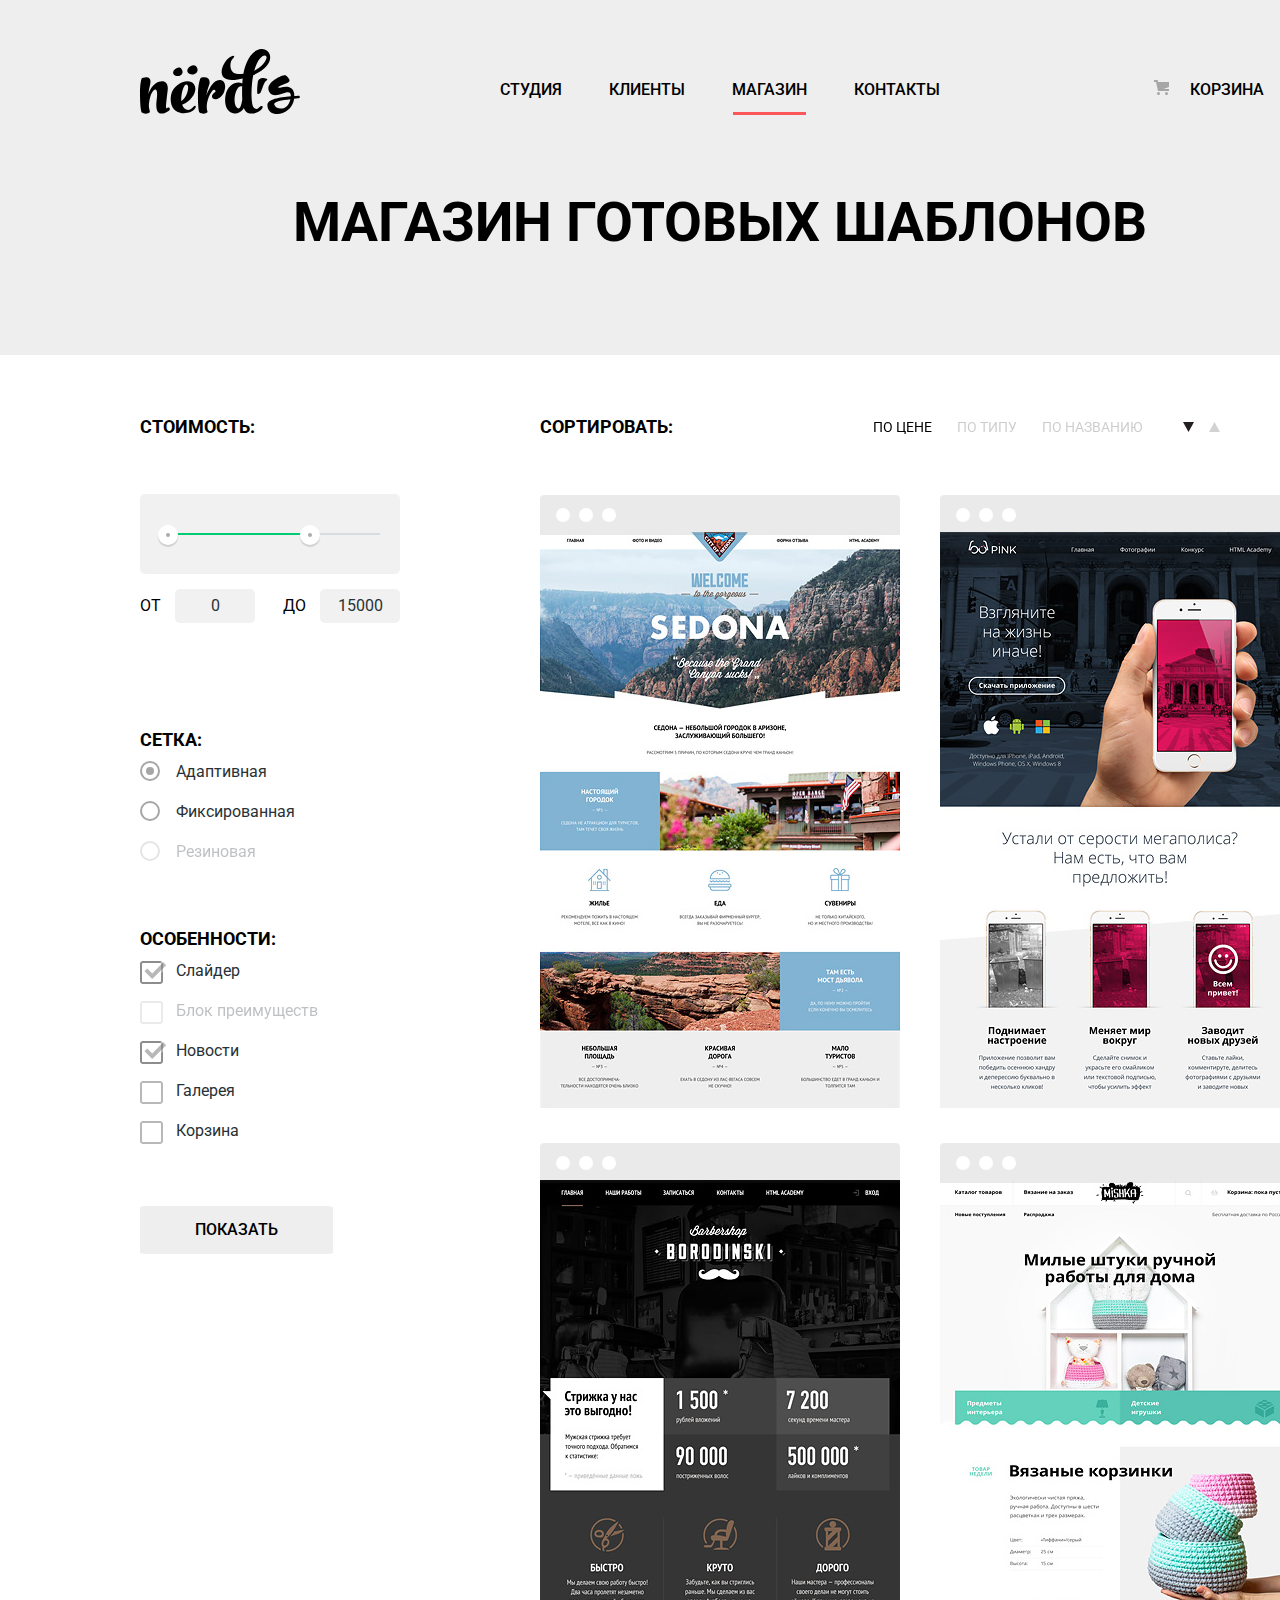
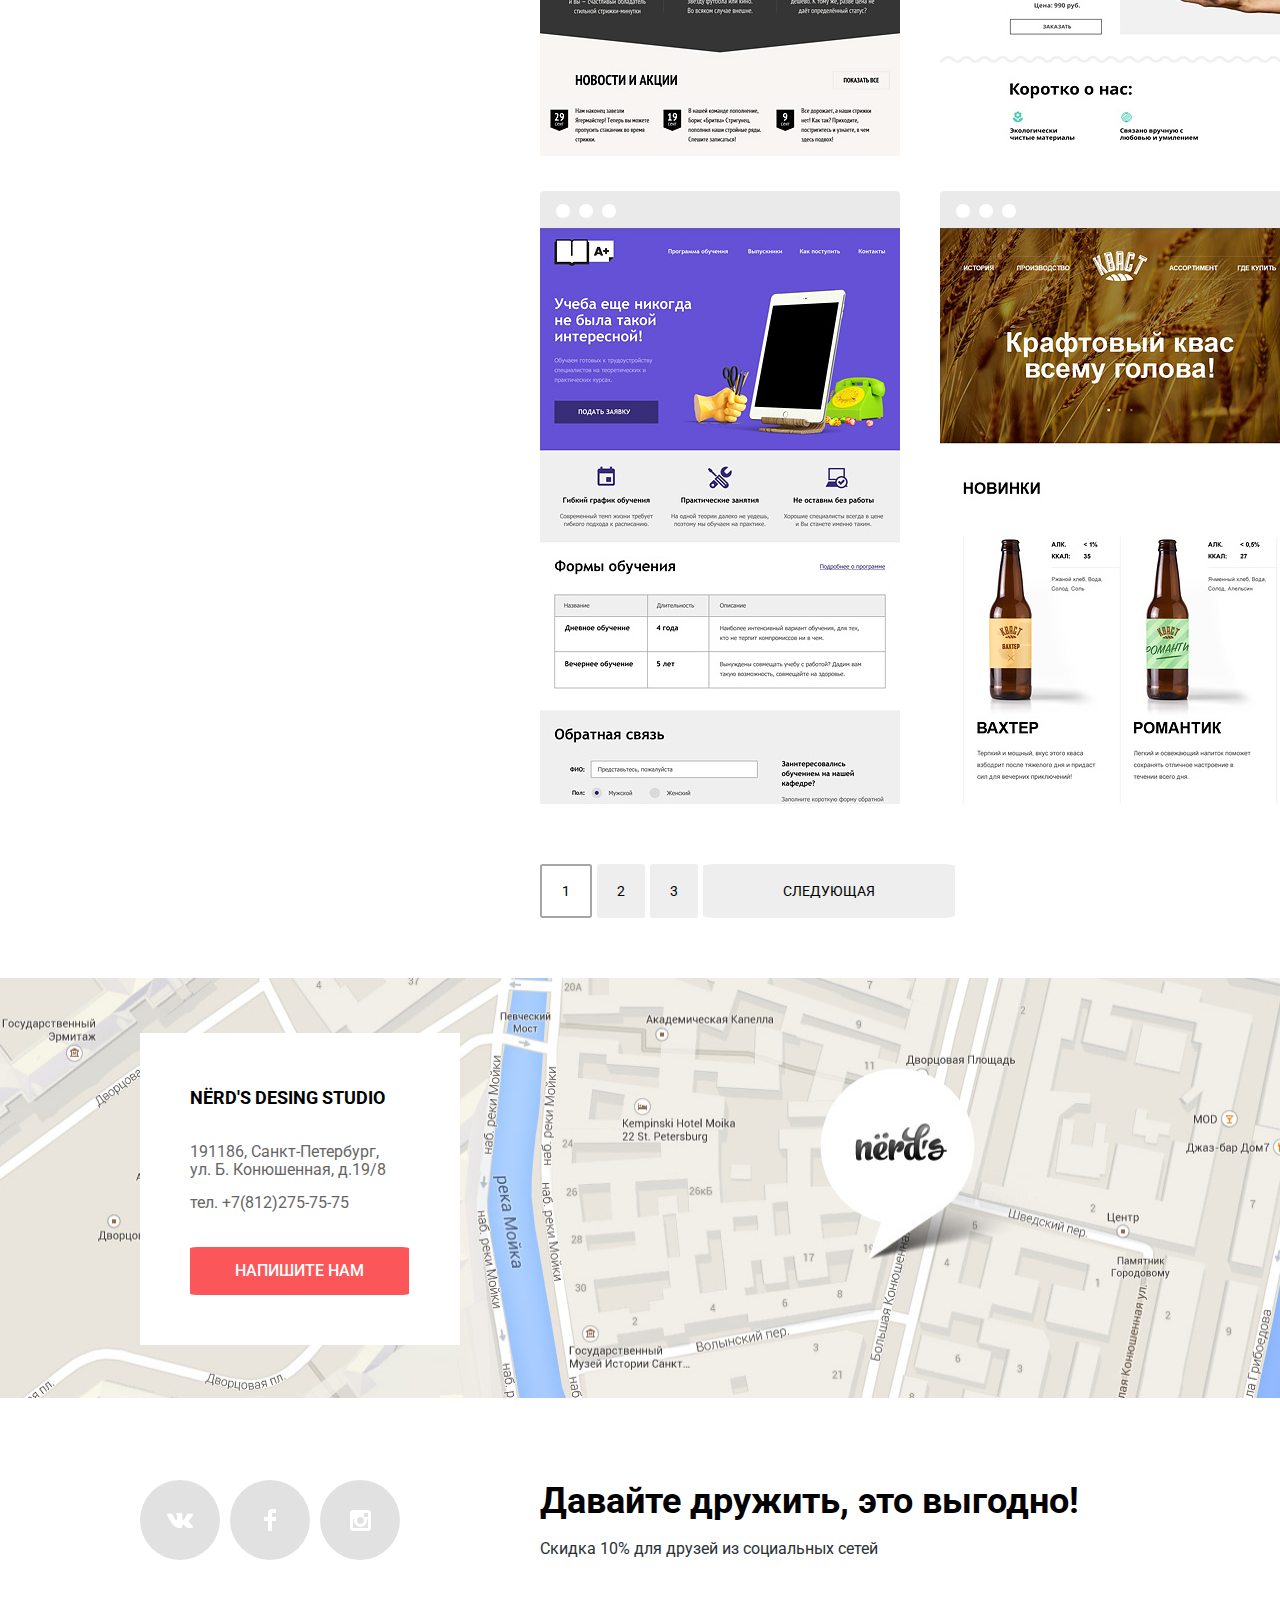
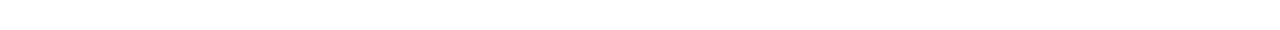
==== commit b336bf85: "Сделана интерактивная карта, допилин попап" ====
--- a/catalog.html
+++ b/catalog.html
@@ -5,7 +5,7 @@
     <title>HTML Academy: Нёрдс, каталог</title>
     <link href="https://fonts.googleapis.com/css?family=Roboto:400,500,700&amp;subset=cyrillic" rel="stylesheet">
     <link href="css/normalize.css" rel="stylesheet">
-    <link href="css/min.css" rel="stylesheet">
+    <link href="css/style.css" rel="stylesheet">
   </head>
   <body class="inner-page">
     <header class="main-header">
@@ -145,7 +145,7 @@
                     </a>
                   </h3>
                   <p class="catalog-category">
-                    информационный сайт для туристов
+                    Информационный сайт<br> для туристов
                   </p>
                   <a class="button catalog-item-button" href="#">9 900 руб.</a>
                 </div> 
@@ -159,7 +159,7 @@
                       PINK APP
                     </a>
                   </h3>
-                  <p class="catalog-category">продуктивный лендинг приложения для iOS и Android</p>
+                  <p class="catalog-category">Продуктивный лендинг приложения для iOS и Android</p>
                   <p class="catalog-item-price">
                     <a class="button catalog-item-button" href="#">9 900 руб.</a>
                   </p>
@@ -171,10 +171,10 @@
                 <div class="catalog-item-block">
                   <h3 class="catalog-item-title">
                     <a class="catalog-item-link" href="#">
-                      barbershop
+                      Barbershop
                     </a>
                   </h3>  
-                  <p class="catalog-category">Сайт салона красоты. Для мужчин, да</p>
+                  <p class="catalog-category">Сайт салона красоты.<br> Для мужчин, да</p>
                   <p class="catalog-item-price">
                     <a class="button catalog-item-button" href="#">9 900 руб.</a>
                   </p> 
@@ -189,7 +189,7 @@
                       Mishki
                     </a>
                   </h3>
-                  <p class="catalog-category">Интернет-магазин вязанных игрушек</p>
+                  <p class="catalog-category">Интернет-магазин<br> вязанных игрушек</p>
                   <p class="catalog-item-price">
                     <a class="button catalog-item-button" href="#">9 900 руб.</a>
                   </p>
@@ -249,8 +249,10 @@
      <footer class="main-footer">
       <section class="map">
         <h2 class="visually-hidden">191186, Санкт-Петербург, ул. Б. Конюшенная, д.19/8</h2>
-        <div class="map-img">
-          <img class="map" src="img/map-marker.jpg" width="1440" height="420" alt="191186, Санкт-Петербург, ул. Б. Конюшенная, д.19/8">
+        <div class="map-block">
+          <p class="map-wrapper">
+            <img class="map-img" src="img/map-marker.jpg" width="1440" height="420" alt="191186, Санкт-Петербург, ул. Б. Конюшенная, д.19/8">
+          </p>
         </div>
         <section class="map-contacts">
           <h3 class="footer-title-company-name">
@@ -264,6 +266,7 @@
           <button class="button footer-button">Напишите нам</button>
         </section>
       </section>
+      <iframe class="modal-map" src="https://yandex.ru/map-widget/v1/-/CBUnrPx5XB" width="1440" height="420" frameborder="0" allowfullscreen></iframe>
       <div class="container">
         <div class="social">  
           <ul class="social-list">
--- a/css/style.css
+++ b/css/style.css
@@ -0,0 +1,1493 @@
+body {
+  margin: 0;
+  padding: 0;
+
+  font-family: "Roboto", Arial, sans-serif;
+  font-size: 14px;
+  line-height: 24px;
+  font-weight: 400;
+  color: #000000;
+
+  min-width: 1440px;
+}
+
+.visually-hidden {
+  position: absolute;
+  clip: rect(0 0 0 0);
+  width: 1px;
+  height: 1px;
+  margin: -1px;
+}
+
+.container {
+  width: 1160px;
+  margin: 0 auto;
+  padding: 0 20px;
+}
+
+.button {
+  padding: 15px 55px;
+  text-align: center;
+  display: inline-block;
+  vertical-align: top;
+
+  color: #ffffff;
+  font-size: 16px;
+  line-height: 18px;
+  font-weight: 500;
+  text-transform: uppercase;
+
+  background-color: #fb565a;
+  border: none;
+  border-radius: 3%;
+  text-decoration: none;
+}
+
+.button:hover,
+.button:focus  {
+  background-color: #e74246;
+}
+
+.button:active {
+  color: rgba(255, 255, 255, 0.3);
+  background-color: #d7373b;
+  -webkit-box-shadow: 0 3px rgba(0, 0, 0, 0.1 ) inset;
+          box-shadow: 0 3px rgba(0, 0, 0, 0.1 ) inset;
+}
+
+.main-header {
+  margin-bottom: 80px;
+
+  background-color: #eeeeee;
+}
+
+.inner-page .main-header {
+  margin-bottom: 60px;
+}
+
+.main-header-logo {
+  padding-top: 49px;
+
+  width: 160px;
+  height: 64px;
+}
+
+.inner-page .nerds-logo-filter:hover {
+  -webkit-filter: opacity(80%);
+          filter: opacity(80%);
+
+}
+
+.inner-page .nerds-logo-filter:active {
+  -webkit-filter: opacity(30%);
+          filter: opacity(30%);
+
+}
+
+.inner-page .main-header-wrapper {
+  padding-bottom: 80px;
+}
+
+.main-navigation,
+.user-cart-link {
+  font-size: 16px;
+  line-height: 30px;
+  font-weight: 500;
+}
+
+.main-navigation,
+.user-cart-item {
+  padding-top: 75px;
+}
+
+.user-cart-link {
+  position: relative;
+  padding-left: 50px;
+
+}
+
+.user-cart-link::before {
+  content: "";
+
+  position: absolute;
+  top: 5px;
+  left: 14px;
+
+  width: 16px;
+  height: 30px;
+
+  background-image: url(../img/cart-icon.svg);
+  background-repeat: no-repeat;
+  background-position: 0 0;
+}
+
+.main-header-wrapper {
+  display: -webkit-box;
+  display: -ms-flexbox;
+  display: flex;
+  -webkit-box-pack: justify;
+      -ms-flex-pack: justify;
+          justify-content: space-between;
+}
+
+
+.user-cart-list {
+  width: 160px;
+  margin: 0;
+  padding: 0;
+}
+
+
+.nav-list {
+  width: 440px;
+
+  display: -webkit-box;
+
+  display: -ms-flexbox;
+
+  display: flex;
+  -ms-flex-wrap: wrap;
+      flex-wrap: wrap;
+  -webkit-box-pack: justify;
+      -ms-flex-pack: justify;
+          justify-content: space-between;
+}
+
+.nav-list,
+.user-cart-list {
+  list-style: none;
+  margin: 0;
+  padding: 0;
+}
+
+.nav-link,
+.user-cart-link {
+  display: inline-block;
+  vertical-align: center;
+  padding-bottom: 10px;
+  color: #000000;
+  font-weight: 500;
+  text-decoration: none;
+} 
+
+.nav-link:hover,
+.user-cart-link:hover,
+.nav-link:focus,
+.user-cart-link:focus {
+  color: #fb565a;
+}
+
+.nav-link:active,
+.user-cart-link:active {
+  color: #000000;
+  -webkit-filter: opacity(30%);
+          filter: opacity(30%);
+}
+
+.site-navigation-current {
+  position: relative;
+}
+
+.site-navigation-current::after {
+  content: "";
+
+  position: absolute;
+  right: 1px;
+  bottom: 0;
+  left: 1px;
+
+  height: 3px;
+
+  background-color: #fb565a;
+}
+
+.slider-block {
+  position: relative;
+}
+
+.slider-controls {
+  position: absolute;
+  left: 50%;
+  bottom: 104px;
+  z-index: 0;
+
+  width: 160px;
+  height: 18px;
+
+  text-align: center;
+  font-size: 0;
+  -webkit-transform: translateX(-50%);
+      -ms-transform: translateX(-50%);
+          transform: translateX(-50%);
+}
+
+.slider-controls-item {
+  position: relative;
+
+  display: inline-block;
+  vertical-align: center;
+  width: 18px;
+  height: 18px;
+  padding: 8px;
+
+  border-radius: 50%;
+  cursor: pointer;
+}
+
+.slider-controls-item::after {
+  content: "";
+
+  position: absolute;
+  top: 8px;
+  left: 8px;
+  z-index: 1;
+
+  width: 18px;
+  height: 18px;
+
+  background: #ffffff;
+
+  border-radius: 50%;
+}
+
+.slider-list {
+  margin: 0;
+  padding: 0;
+
+  list-style: none;
+}
+
+.slider-item {
+  display: none;
+  padding-top: 75px;
+}
+
+.slider-item:nth-child(1) { 
+  background-image: url("../img/slide1.png");
+  background-repeat: no-repeat;
+  background-position: 93% 18px;
+} 
+
+.slider-item:nth-child(2) {
+  background-image: url("../img/slide2.png");
+  background-repeat: no-repeat;
+  background-position: 100% 20px;
+}
+
+.slider-item:nth-child(3) {
+  background-image: url(../img/slide3.png);
+  background-repeat: no-repeat;
+  background-position: 100% 20px;
+}
+
+.slider-product-1:checked ~ .slider-list .slider-item:nth-child(1) {
+  display: block;
+}
+
+.slider-product-2:checked ~ .slider-list .slider-item:nth-child(2) {
+  display: block;
+}
+
+.slider-product-3:checked ~ .slider-list .slider-item:nth-child(3) {
+  display: block;
+}
+
+.slider-product-1:checked ~ .slider-controls .slider-controls-item--1::before,
+.slider-product-2:checked ~ .slider-controls .slider-controls-item--2::before,
+.slider-product-3:checked ~ .slider-controls .slider-controls-item--3::before {
+  content: "";
+  position: absolute;
+  left: 50%;
+  top: 50%;
+  z-index: 2;
+  width: 4px;
+  height: 4px;
+  margin: -4px;
+  background-color: inherit;
+  border: 2px solid #c1c1c1;
+  border-radius: 50%;
+}
+
+.slider-title {
+  font-size: 55px;
+  line-height: 55px;
+  font-weight: 500;
+
+  max-width: 600px;
+  margin: 0;
+  margin-bottom: 25px;
+}
+
+.slider-text {
+  font-size: 16px;
+  line-height: 24px;
+  font-weight: 400;
+  color: #283136;
+
+  margin: 0;
+  margin-bottom: 45px;
+}
+
+.slider-item-button {
+  margin-bottom: 80px;
+}
+
+.features {
+  margin-bottom: 80px;
+}
+
+.features-list {
+  display: -webkit-box;
+  display: -ms-flexbox;
+  display: flex;
+  -ms-flex-wrap: wrap;
+      flex-wrap: wrap;
+  margin: 0;
+  padding: 0;
+
+  list-style: none;
+}
+
+.features-item {
+  width: 300px;
+
+  margin-right: 100px;
+}
+
+.features-item:last-child {
+  margin-right: 0;
+}
+
+.features-item-img {
+  margin-bottom: 30px;
+}
+
+.features-item-title {
+  font-size: 24px;
+  line-height: 30px;
+  font-weight: 700;
+
+  margin: 0;
+  margin-bottom: 25px;
+  padding: 0;
+}
+
+.features-item-text {
+  font-size: 16px;
+  line-height: 24px;
+
+  color: #283136;
+
+  margin: 0;
+  margin-bottom: 40px;
+  padding: 0;
+}
+
+.features-green-btn {
+  background-color: #00ca74;
+}
+
+.features-green-btn:hover,
+.features-green-btn:focus {
+  background-color: #00bc6c;
+}
+
+
+.features-green-btn:active {
+  background-color: #00aa62;
+}
+
+.features-yellow-btn {
+  background-color: #efc84a;
+}
+
+.features-yellow-btn:hover,
+.features-yellow-btn:focus {
+  background-color: #eab534;
+}
+
+.about-us {
+  display: -webkit-box;
+  display: -ms-flexbox;
+  display: flex;
+  -webkit-box-pack: justify;
+      -ms-flex-pack: justify;
+          justify-content: space-between;
+
+  margin-bottom: 75px;
+  padding-top: 40px;
+  border-top: 1px solid #d1d1d1;
+}
+
+.about-us-block {
+  width: 660px;
+}
+
+.about-us-advertise {
+  width: 360px;
+}
+
+.about-us-table {
+  width: 360px;
+}
+
+.about-us-title {
+  font-size: 45px;
+  line-height: 45px;
+  font-weight: 500;
+
+  margin: 0;
+  margin-bottom: 35px;
+  padding-top: 40px;
+}
+
+.about-us-text {
+  font-size: 16px;
+  line-height: 24px;
+  font-weight: 400;
+
+  color: #283136;
+
+  margin: 0;
+  margin-bottom: 45px;
+}
+
+.company-product-title {
+  font-size: 16px;
+  line-height: 24px;
+  font-weight: 700;
+
+  text-transform: uppercase;
+
+  margin: 0;
+  margin-bottom: 30px;
+}
+
+.company-product-list {
+  list-style: none;
+
+  margin: 0;
+  padding: 0;
+}
+
+.company-product-item {
+  position: relative;
+  margin-bottom: 30px;
+  padding-left: 40px;
+
+  font-size: 16px;
+  line-height: 24px;
+  font-weight: 400;
+
+  color: #283136;
+}
+
+.company-product-item:before {
+  content: "";
+
+  position: absolute;
+
+  width: 25px;
+  height: 2px;
+
+  top: 10px;
+  left: 0;
+
+  background-color: #fb565a;
+}
+
+.alt-logo-img {
+  margin-bottom: 35px;
+}
+.caption-title {
+  font-size: 16px;
+  font-weight: 700;
+
+  margin: 0;
+  margin-bottom: 45px;
+  text-align: center;
+}
+
+.table-bold {
+  font-size: 45px;
+  line-height: 54px;
+  font-weight: 700;
+  text-align: left;
+  padding-bottom: 25px;
+
+}
+
+.table-regular {
+  font-size: 16px;
+  line-height: 18px;
+
+  color: #283136;
+}
+
+.little-persent {
+  font-size: 28px;
+  line-height: 45px;
+  font-weight: 700;
+
+  vertical-align: text-top;
+}
+
+.partners-list {
+  display: -webkit-box;
+  display: -ms-flexbox;
+  display: flex;
+  -ms-flex-wrap: wrap;
+      flex-wrap: wrap;
+  -webkit-box-pack: justify;
+      -ms-flex-pack: justify;
+          justify-content: space-between;
+  margin: 0;
+  margin-bottom: 80px;
+  padding: 0;
+
+  list-style: none;
+
+  border-top: 1px solid #d1d1d1;
+  border-bottom: 1px solid #d1d1d1;
+}
+
+.partners-item-link {
+  -webkit-filter: opacity(20%);
+          filter: opacity(20%);
+  text-decoration: none;
+}
+
+.partners-item-link:hover {
+  -webkit-filter: opacity(100%);
+          filter: opacity(100%);
+}
+
+.partners-item-link:active {
+  -webkit-filter: opacity(10%);
+          filter: opacity(10%);
+}
+
+.partners-item {
+  position: relative;
+}
+
+.partners-item::before {
+  content: "";
+
+  position: absolute;
+  top: 70px;
+  left: -15px;
+
+  width: 2px;
+  height: 50px;
+
+  background-color: #d1d1d1;
+  -webkit-filter: opacity(100%);
+          filter: opacity(100%);
+}
+
+.partners-item:nth-of-type(1)::before {
+  display: none;
+}
+
+.contacts {
+  margin: 0;
+}
+
+.catalog-columns {
+  display: -webkit-box;
+  display: -ms-flexbox;
+  display: flex;
+  -webkit-box-pack: justify;
+      -ms-flex-pack: justify;
+          justify-content: space-between;
+}
+
+.title-big {
+  font-size: 55px;
+  line-height: 55px;
+  font-weight: 700;
+  text-align: center;
+  text-transform: uppercase;
+
+  margin: 0;
+  padding-bottom: 105px;
+}
+
+.filters {
+  width: 260px;
+}
+
+.filter {
+  width: 260px;
+}
+
+.filter-legend {
+  font-size: 18px;
+  line-height: 24px;
+  text-transform: uppercase;
+  font-weight: 700; 
+
+  margin-bottom: 10px;
+}
+
+.filter-legend-cost {
+  margin-bottom: 55px;
+}
+
+.filter .filter-fieldset {
+  border: none;
+}
+
+.filter-fieldset {
+  margin: 0;
+  margin-bottom: 45px;
+  padding: 0;
+
+  width: 260px;
+}
+
+.range-filter {
+  width: 260px;
+  margin-bottom: 60px;
+}
+
+.range-controls {
+  position: relative;
+
+  height: 41px;
+  margin-bottom: 15px;
+  padding-top: 39px;
+  padding-right: 20px;
+  padding-left: 20px;
+
+  background-color: #f1f1f1;
+
+  border-radius: 5px;
+}
+
+.range-controls:nth-of-type(1) {
+  cursor: pointer;
+}
+
+.range-controls .scale {
+  height: 2px;
+
+  background-color: #d7dcde;
+}
+
+.range-controls .bar {
+  width: 70%;
+  height: 2px;
+
+  background-color: #00ca74;
+}
+
+.range-controls .toggle {
+  position: absolute;
+  top: 31px;
+  left: 0;
+
+  width: 4px;
+  height: 4px;
+  padding: 0;
+
+  border: 8px solid #ffffff;
+  background-color: #ababab;
+  -webkit-box-shadow:  0 2px 1px 0 #cfcfcf;
+          box-shadow:  0 2px 1px 0 #cfcfcf;
+  border-radius: 50%;
+  cursor: pointer;
+}
+
+.range-controls .toggle-min {
+  left: 18px;
+}
+
+.range-controls .toggle-max {
+  left: 160px;
+}
+
+.price-controls {
+  font-size: 0;
+}
+
+.price-controls-label {
+  display: inline-block;
+  vertical-align: center;
+  width: 50%;
+
+  font-size: 16px;
+  text-transform: uppercase;
+}
+
+.price-controls-input {
+  width: 60px;
+  padding: 8px 10px;
+  margin-left: 10px;
+
+  font-family: Roboto, Arial, sans-serif;
+  font-size: 16px;
+  text-align: center;
+  color: #283136;
+
+  border: none;
+  border-radius: 5px;
+  background: #f1f1f1;
+}
+
+.max-price {
+  text-align: right;
+}
+
+.filter-list {
+  list-style: none;
+  font-size: 16px;
+  line-height: 20px;
+  padding: 0;
+  margin: 0;
+}
+
+.filter-option {
+  margin-bottom: 20px;
+  padding-left: 36px; 
+}
+
+.filter-input + .filter-option-label {
+  color: #283136;
+}
+
+.filter-option-label {
+  position: relative;
+
+  display: block;
+
+  cursor: pointer;
+  -webkit-user-select: none;
+     -moz-user-select: none;
+      -ms-user-select: none;
+          user-select: none;
+}
+
+.filter-input-checkbox + .filter-option-label::before {
+  content: "";
+  position: absolute;
+  left: -36px;
+  top: 0;
+
+  width: 27px;
+  height: 23px;
+
+  background-image: url(../img/checkbox-off.svg);
+  background-repeat: no-repeat;
+  background-position: 0 0;
+  -webkit-filter: opacity(40%);
+          filter: opacity(40%);
+}
+
+.filter-input-checkbox + .filter-option-label:hover::before {
+  -webkit-filter: opacity(100%);
+          filter: opacity(100%);
+}
+
+.filter-input-checkbox:checked + .filter-option-label::after {
+  content: "";
+
+  position: absolute;
+  top: 0px;
+  left: -36px;
+
+  width: 27px;
+  height: 23px;
+
+  background-image: url(../img/checkbox-on.svg);
+  background-repeat: no-repeat;
+  background-position: 0 0;
+  -webkit-filter: opacity(40%);
+          filter: opacity(40%);
+}
+
+.filter-input-checkbox:checked + .filter-option-label:hover::after {
+  -webkit-filter: opacity(100%);
+          filter: opacity(100%);
+}
+
+.filter-input:hover + .filter-option-label,
+.filter-input:focus + .filter-option-label {
+  color: #000000;
+}
+
+.filter-input:disabled + .filter-option-label {
+  -webkit-filter: opacity(30%);
+          filter: opacity(30%);
+}
+
+.filter-input-radio + .filter-option-label::before {
+  content: "";
+
+  position: absolute;
+  top: -1px;
+  left: -36px;
+
+  width: 16px;
+  height: 16px;
+
+  border: 2px solid #a6a6a6;
+  border-radius: 50%;
+}
+
+.filter-input-radio + .filter-option-label:hover::before {
+  border-color: #4f4f4f;
+}
+
+.filter-input-radio:checked + .filter-option-label::after {
+  content: "";
+
+  position: absolute;
+  top: 5px;
+  left: -30px;
+
+  width: 8px;
+  height: 8px;
+
+  background-color: #a6a6a6; 
+  border-radius: 50%;
+} 
+
+.filter-button {
+  color: #000000;
+  background-color: #eeeeee;
+}
+
+.filter-button:hover,
+.filter-button:focus {
+  background-color: #dfdfdf;
+  outline: none;
+}
+
+.filter-button:active {
+  color: rgba(0, 0, 0, 0.3);
+
+  background-color: #d5d5d5;
+}
+
+.sorting-list {
+  display: -webkit-box;
+  display: -ms-flexbox;
+  display: flex;
+  width: 760px;
+  margin-top: 0;
+  margin-bottom: 55px;
+  padding-left: 0;
+
+  list-style: none;
+}
+
+.sorting-item {
+  margin-right: 25px;
+
+  text-transform: uppercase;
+}
+
+.sorting-item:nth-child(1) {
+  margin-right: 200px;
+}
+
+.sorting-item:nth-child(4) {
+  margin-right: 40px;
+}
+
+.sorting-item:nth-child(5) {
+  margin-right: 15px;
+}
+
+.sorting-item:last-child {
+  margin-right: 0;
+}
+
+.sorting-title {
+  font-size: 18px;
+  line-height: 24px;
+  font-weight: 700;
+}
+
+.sorting-link {
+  font-size: 14px;
+  line-height: 18px;
+  font-weight: 400; 
+
+  color: #000000;
+
+  -webkit-filter: opacity(20%);
+
+          filter: opacity(20%);
+
+  text-decoration: none;
+}
+
+.sorting-link:hover {
+  -webkit-filter: opacity(60%);
+          filter: opacity(60%);
+}
+
+.sorting-link:active {
+  -webkit-filter: opacity(100%);
+          filter: opacity(100%);
+}
+
+.sorting-link-current {
+  -webkit-filter: opacity(100%);
+          filter: opacity(100%);
+}
+
+.catalog {
+  width: 760px;
+}
+
+.catalog-list {
+  display: -webkit-box;
+  display: -ms-flexbox;
+  display: flex;
+  -ms-flex-wrap: wrap;
+      flex-wrap: wrap;
+  padding: 0;
+  margin: 0;
+  margin-bottom: 25px;
+
+  list-style: none;
+}
+
+.catalog-item {
+  position: relative;
+
+  width: 360px;
+
+  margin-bottom: 35px;
+  margin-right: 40px;
+
+  -webkit-box-shadow: 0 0 10px rbga(0, 0, 0, 0.1);
+
+          box-shadow: 0 0 10px rbga(0, 0, 0, 0.1); 
+}
+
+.catalog-item:nth-of-type(even) {
+  margin-right: 0;
+}
+
+.catalog-item img {
+  display: block;
+}
+
+.catalog-item-browser {
+  margin-bottom: -10px;
+  -webkit-filter: opacity(12%);
+          filter: opacity(12%);
+}
+
+.catalog-item-block {
+  position: absolute;
+
+  width: 360px;
+  bottom: 0;
+
+  margin: 0;  
+  padding: 0;
+  padding-bottom: 45px;
+
+  background-color: #eeeeee; 
+  cursor: pointer; 
+
+  display: none;
+
+  -webkit-animation: bounce 0.7s;
+
+          animation: bounce 0.7s;
+}
+
+.catalog-item:hover .catalog-item-block {
+  display: block;
+}
+.catalog-item:hover .catalog-item-browser {
+  -webkit-filter: opacity(100%);
+          filter: opacity(100%);
+}
+
+.pic-wrapper {
+  list-style: none;
+  padding: 0;
+  margin: 0;
+}
+
+.catalog-item-title {
+  color: #000000;
+  font-size: 18px;
+  line-height: 30px;
+  text-transform: uppercase;
+  text-align: center;
+  
+  margin: 0;
+  margin-top: 30px;
+  margin-bottom: 25px;
+}
+
+.catalog-item-link {
+  text-decoration: none;
+  color: #000000;
+}
+
+.catalog-category {
+  color: #666666;
+  font-size: 16px;
+  line-height: 18px;
+  font-weight: 400;
+  text-align: center;
+  
+  margin: 0;
+  margin-bottom: 30px;
+  padding: 0;
+  padding-left: 60px;
+  padding-right: 60px;
+}
+
+.catalog-item-button {
+  margin-left: 80px;
+}
+
+.catalog-item-price{
+  color: #ffffff;
+  font-size: 16px;
+  line-height: 18px;
+}
+
+.pagination-list {
+  display: -webkit-box;
+  display: -ms-flexbox;
+  display: flex;
+  -ms-flex-wrap: wrap;
+      flex-wrap: wrap;
+
+  padding: 0;
+  margin: 0;
+  margin-bottom: 60px;
+
+  list-style: none;
+}
+
+.pagination-item {
+  margin-right: 5px;
+}
+
+.pagination-item:last-child {
+  margin-right: 0px; 
+}
+
+.pagination-link {
+  display: block;
+  color: #000000;
+  padding: 15px 20px;
+
+  background-color: #eeeeee;
+  border-radius: 5%;
+  text-decoration: none;
+}
+
+.pagination-link:hover,
+.pagination-link:focus {
+  background-color: #dfdfdf;
+}
+
+.pagination-link:active {
+  padding-top: 13px;
+  background-color: #d5d5d5;
+  border-top: 2px solid #bfbfbf;
+}
+
+.pagination-link-current {
+  color: #000000;
+  padding: 13px 20px;
+  border: 2px solid #a6a6a6;
+  background-color: #ffffff;
+}
+
+.pagination-link-current:hover,
+.pagination-link-current:focus {
+  color: #000000;
+
+  background-color: #ffffff;
+}
+
+.pagination-link-next {
+  padding-left: 80px;
+  padding-right: 80px;
+}
+
+.map {
+  width: 1440px;
+  margin: 0 auto;
+  position: relative;
+}
+
+.map-contacts {
+  position: absolute;
+ 
+  width: 320px;
+  top: 55px;
+  left: 140px;
+
+  background-color: #ffffff;
+  z-index: 2;
+}
+
+.footer-title-company-name {
+  font-size: 18px;
+  line-height: 30px;
+  font-weight: 700;
+
+  margin: 0;
+  margin-top: 50px;
+  margin-bottom: 30px;
+  padding-left: 50px;
+}
+
+.footer-contacts,
+.footer-phone {
+  font-size: 16px;
+  line-height: 18px;
+  font-weight: 400;
+  color: #666666;
+
+  margin: 0;
+  padding-left: 50px;
+}
+
+.footer-contacts {
+  margin-bottom: 15px;
+  max-width: 200px;
+}
+
+.footer-phone {
+  margin-bottom: 35px;
+}
+
+.footer-button {
+  margin-left: 50px;
+  margin-bottom: 50px;
+  padding: 15px 45px;
+}
+
+.social {
+  margin-top: 75px;
+  display: -webkit-box;
+  display: -ms-flexbox;
+  display: flex;
+  -ms-flex-wrap: wrap;
+      flex-wrap: wrap;  
+}
+
+.social-list {
+  display: -webkit-box;
+  display: -ms-flexbox;
+  display: flex;
+  -ms-flex-wrap: wrap;
+      flex-wrap: wrap;
+  -webkit-box-pack: justify;
+      -ms-flex-pack: justify;
+          justify-content: space-between;
+  width: 260px;
+
+  margin: 0;
+  margin-right: 140px; 
+  padding: 0;
+  padding-bottom: 70px;
+
+  list-style: none;
+}
+
+.social-button {
+  display: -webkit-box;
+  display: -ms-flexbox;
+  display: flex;
+  -webkit-box-align: center;
+      -ms-flex-align: center;
+          align-items: center;
+  -webkit-box-pack: center;
+      -ms-flex-pack: center;
+          justify-content: center;
+  width: 80px;
+  height: 80px;
+
+  background-color: #e1e1e1;
+  border-radius: 50%;
+}
+
+.social-button:hover, 
+.social-button:focus {
+  background-color: #e74246;
+}
+
+.social-button:active path {
+  fill: #e37376;
+}
+
+.friendship-block {
+  margin: 0;
+
+  width: 550px;
+}
+
+.title-friendship {
+  font-size: 36px;
+  line-height: 43px;
+  font-weight: 700;
+
+  margin: 0;
+  margin-bottom: 15px;
+  padding: 0;
+}
+
+.text-friendship {
+  font-size: 16px;
+  line-height: 22px;
+
+  margin: 0;
+
+  color: #283136;
+}
+
+.modal {
+  position: fixed;
+
+  background-position: 0 0;
+  background-color: #ffffff;
+
+  -webkit-box-shadow: 0 30px 50px rgba(0, 0, 0, 0.7);
+
+          box-shadow: 0 30px 50px rgba(0, 0, 0, 0.7);
+
+  top: 100px;
+  left: 50%;
+}
+
+.modal-feedback {
+  width: 760px;
+  margin: 0;
+  margin-left: -480px;
+  padding-left: 100px;
+  padding-right: 100px;
+  padding-top: 75px;
+  padding-bottom: 75px;
+  
+  display: none;  
+  z-index: 2;
+}
+
+.modal-show {
+  display: block;
+}
+
+.modal-close {
+  position: absolute;
+  top: 80px;
+  right: 90px;
+
+  width: 22px;
+  height: 22px;
+ 
+  font-size: 0;
+
+  background-color: transparent;
+  border: 0;
+
+  cursor: pointer;
+}
+
+.modal-close:before,
+.modal-close:after {
+  content: "";
+
+  position: absolute;
+  top: 10px;
+  left: 1px;
+
+  width: 20px;
+  height: 3px;
+
+  background-color: #fb565a;
+  -webkit-filter: opacity(30%);
+          filter: opacity(30%);
+}
+
+.modal-close:hover::before,
+.modal-close:hover::after {
+  -webkit-filter: opacity(100%);
+          filter: opacity(100%);
+}
+
+.modal-close:active::before,
+.modal-close:active::after {
+  -webkit-filter: opacity(10%);
+          filter: opacity(10%);
+}
+
+.modal-close:before {
+  -webkit-transform: rotate(45deg);
+      -ms-transform: rotate(45deg);
+          transform: rotate(45deg);
+}
+
+.modal-close:after {
+  -webkit-transform: rotate(-45deg);
+      -ms-transform: rotate(-45deg);
+          transform: rotate(-45deg);
+}
+
+.modal-feedback-tip {
+  margin: 0;
+  padding: 0;
+  margin-bottom: 40px;
+  font-size: 45px;
+  line-height: 54px;
+}
+
+.modal-feedback-form-group {
+  display: inline-block;
+  vertical-align: center;
+  width: 358px;
+  font-size: 16px;
+  line-height: 18px;
+  font-weight: 700;
+
+  margin: 0;
+}
+
+.modal-feedback-form-group:nth-of-type(1) {
+  margin-right: 40px;
+  padding-bottom: 30px;
+}
+
+.modal-feedback-label {
+  display: inline-block;
+  vertical-align: center;
+  margin: 0;
+  padding: 0;
+  padding-bottom: 10px;
+}
+
+.modal-feedback-input {
+  -webkit-box-sizing:  border-box;
+          box-sizing:  border-box;
+  font-family: Roboto, Arial, sans-serif;
+  font-size: 16px;
+  line-height: 18px;
+  font-weight: 400;
+  color: #d7dcde;
+  padding: 10px 15px;
+  width: 360px;
+
+  border: 2px solid #d7dcde; 
+  border-radius: 3px;
+}
+
+.modal-feedback-input:hover {
+  color: #b4b9bb;
+
+  border: 2px solid #b4b9bb;
+}
+
+.modal-feedback-input:focus {
+  outline: none;
+
+  color: #000000;
+
+  border: 2px solid #000000;
+}
+
+.modal-feedback-ipnut:invalid {
+  color: #e74246;
+
+  border: 2px solid #e74246;
+}
+
+.modal-feedback-textarea {
+  display: block;
+  min-height: 115px;
+  width: 760px;
+
+  margin-bottom: 50px;
+}
+
+.modal-button {
+  outline: none;
+}
+
+.modal-map {
+  width: 100%;
+  position: relative;
+  z-index: 1;
+  border: none;
+}
+
+.map-wrapper {
+  position: absolute;
+
+  top: 0;
+  left: 0;
+
+  margin: 0;
+}
+
+@-webkit-keyframes bounce {
+
+  0% {
+    -webkit-transform: translateY(-300px);
+            transform: translateY(-300px);
+  }
+
+  70% {
+    -webkit-transform: translateY(35px);
+            transform: translateY(35px);
+  }
+
+  90% {
+    -webkit-transform: translateY(-3px);
+            transform: translateY(-3px);
+  }
+
+  95% {
+    -webkit-transform: translateY(10px);
+            transform: translateY(10px);
+  }
+
+  100% {
+    -webkit-transform: translateY(0);
+            transform: translateY(0);
+  }
+}
+
+@keyframes bounce {
+
+  0% {
+    -webkit-transform: translateY(-355px);
+            transform: translateY(-355px);
+  }
+
+  70% {
+    -webkit-transform: translateY(35px);
+            transform: translateY(35px);
+  }
+
+  90% {
+    -webkit-transform: translateY(-3px);
+            transform: translateY(-3px);
+  }
+
+  95% {
+    -webkit-transform: translateY(10px);
+            transform: translateY(10px);
+  }
+
+  100% {
+    -webkit-transform: translateY(0);
+            transform: translateY(0);
+  }
+}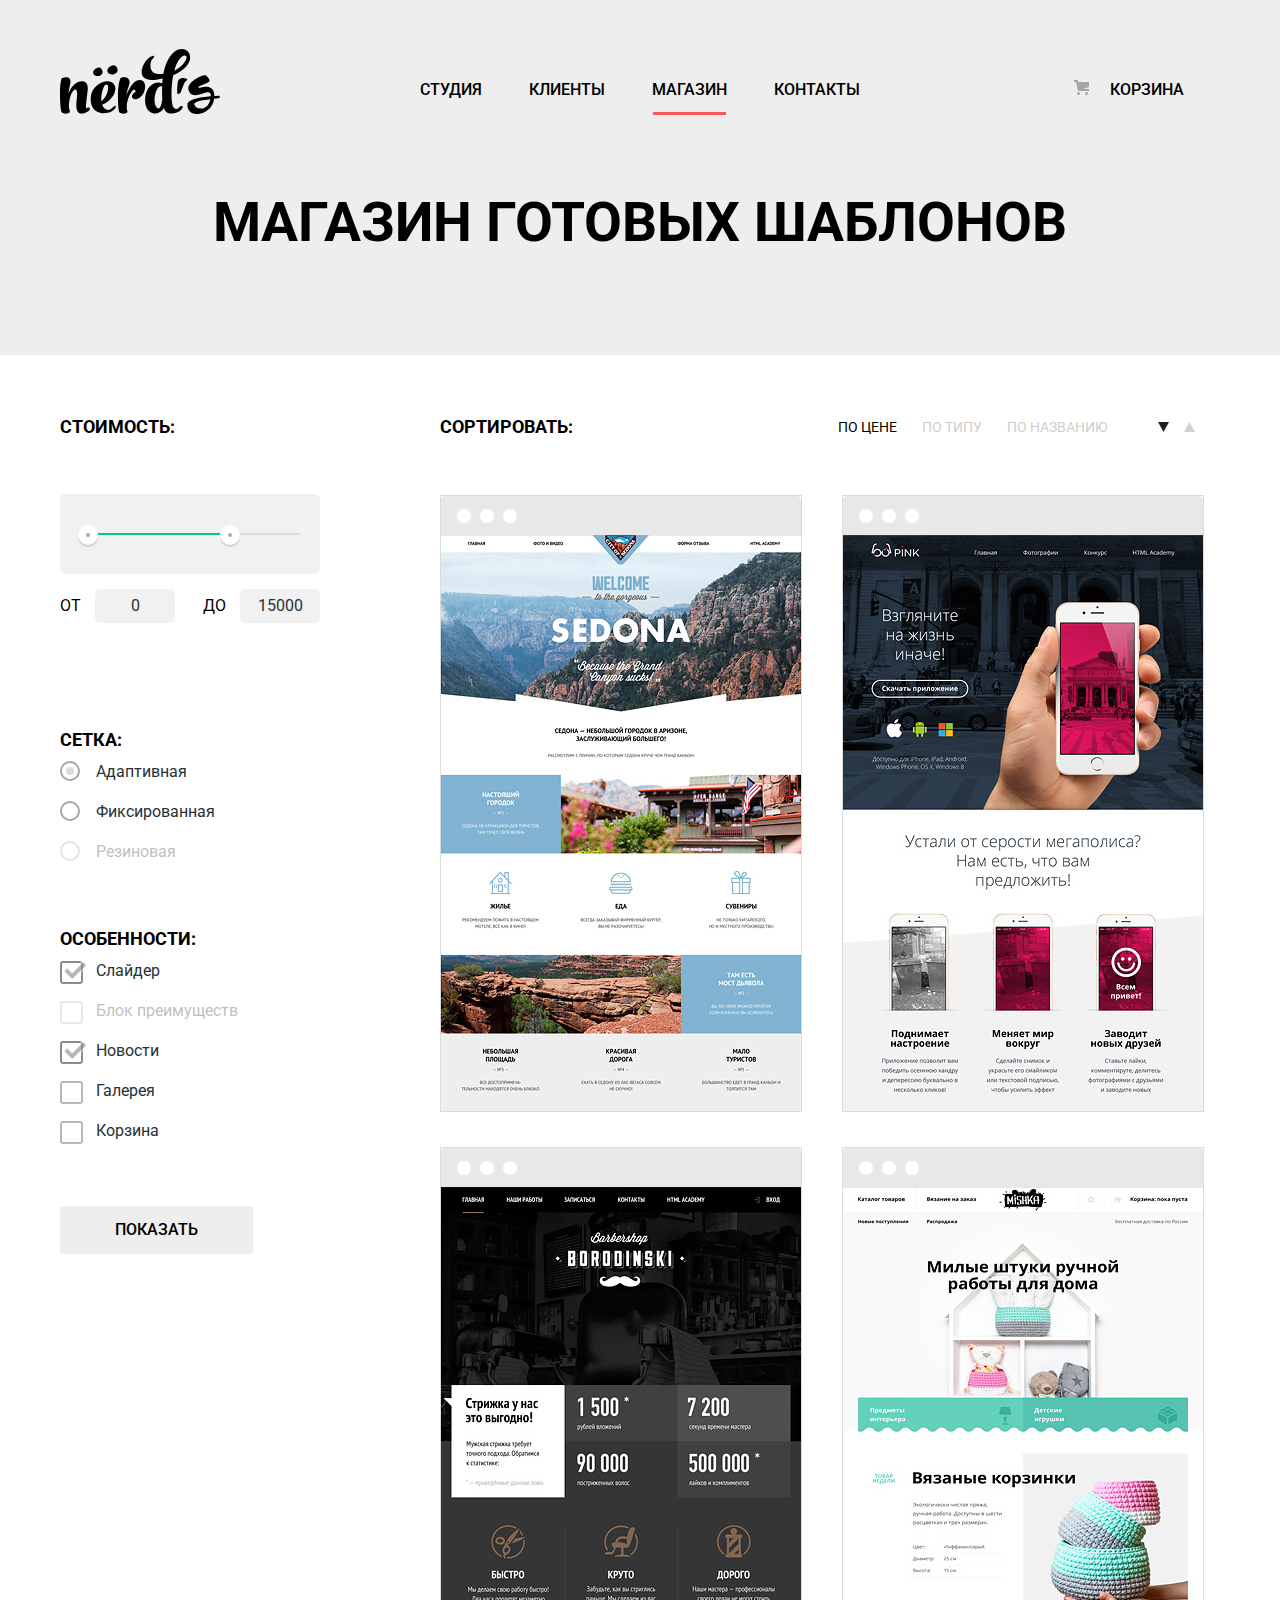
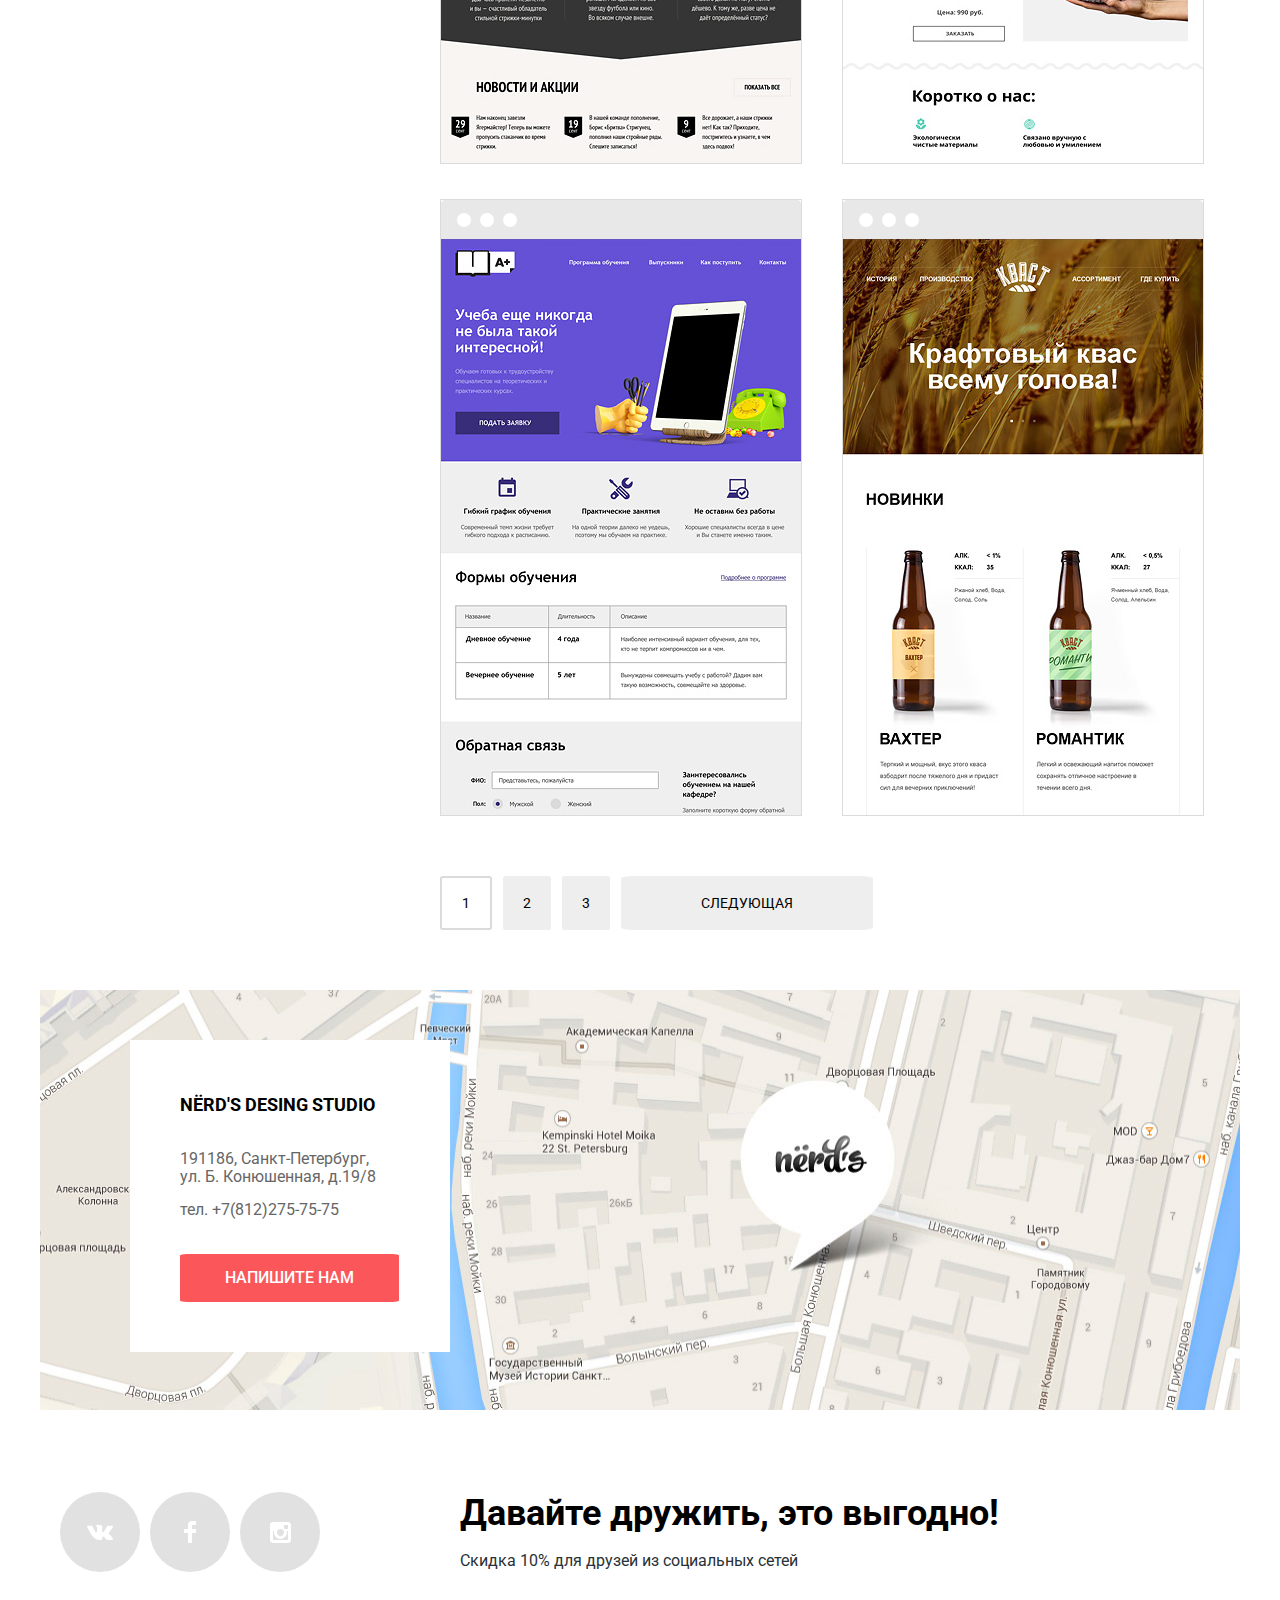
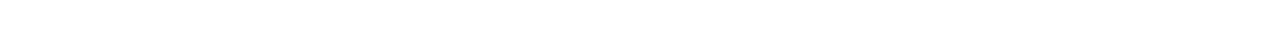
==== commit de92b643: "Изменена карта, исправлены мелкие неточности с цветами и эффектами" ====
--- a/catalog.html
+++ b/catalog.html
@@ -251,7 +251,7 @@
         <h2 class="visually-hidden">191186, Санкт-Петербург, ул. Б. Конюшенная, д.19/8</h2>
         <div class="map-block">
           <p class="map-wrapper">
-            <img class="map-img" src="img/map-marker.jpg" width="1440" height="420" alt="191186, Санкт-Петербург, ул. Б. Конюшенная, д.19/8">
+            <img class="map-img" src="img/map-marker.jpg" width="1200" height="420" alt="191186, Санкт-Петербург, ул. Б. Конюшенная, д.19/8">
           </p>
         </div>
         <section class="map-contacts">
--- a/css/style.css
+++ b/css/style.css
@@ -8,7 +8,7 @@
   font-weight: 400;
   color: #000000;
 
-  min-width: 1440px;
+  min-width: 1200px;
 }
 
 .visually-hidden {
@@ -73,14 +73,12 @@
 }
 
 .inner-page .nerds-logo-filter:hover {
-  -webkit-filter: opacity(80%);
-          filter: opacity(80%);
+opacity: 0.8;
 
 }
 
 .inner-page .nerds-logo-filter:active {
-  -webkit-filter: opacity(30%);
-          filter: opacity(30%);
+opacity: 0.3;
 
 }
 
@@ -180,8 +178,7 @@
 .nav-link:active,
 .user-cart-link:active {
   color: #000000;
-  -webkit-filter: opacity(30%);
-          filter: opacity(30%);
+  opacity: 0.3;
 }
 
 .site-navigation-current {
@@ -552,19 +549,16 @@
 }
 
 .partners-item-link {
-  -webkit-filter: opacity(20%);
-          filter: opacity(20%);
+  opacity: 0.2;        
   text-decoration: none;
 }
 
 .partners-item-link:hover {
-  -webkit-filter: opacity(100%);
-          filter: opacity(100%);
+  opacity: 1;        
 }
 
 .partners-item-link:active {
-  -webkit-filter: opacity(10%);
-          filter: opacity(10%);
+  opacity: 0.1;        
 }
 
 .partners-item {
@@ -582,8 +576,7 @@
   height: 50px;
 
   background-color: #d1d1d1;
-  -webkit-filter: opacity(100%);
-          filter: opacity(100%);
+  opacity: 1;
 }
 
 .partners-item:nth-of-type(1)::before {
@@ -781,13 +774,12 @@
   background-image: url(../img/checkbox-off.svg);
   background-repeat: no-repeat;
   background-position: 0 0;
-  -webkit-filter: opacity(40%);
-          filter: opacity(40%);
+
+  opacity: 0.4;        
 }
 
 .filter-input-checkbox + .filter-option-label:hover::before {
-  -webkit-filter: opacity(100%);
-          filter: opacity(100%);
+  opacity: 1;        
 }
 
 .filter-input-checkbox:checked + .filter-option-label::after {
@@ -803,13 +795,12 @@
   background-image: url(../img/checkbox-on.svg);
   background-repeat: no-repeat;
   background-position: 0 0;
-  -webkit-filter: opacity(40%);
-          filter: opacity(40%);
+
+  opacity: 0.4;
 }
 
 .filter-input-checkbox:checked + .filter-option-label:hover::after {
-  -webkit-filter: opacity(100%);
-          filter: opacity(100%);
+  opacity: 1;
 }
 
 .filter-input:hover + .filter-option-label,
@@ -818,8 +809,7 @@
 }
 
 .filter-input:disabled + .filter-option-label {
-  -webkit-filter: opacity(30%);
-          filter: opacity(30%);
+  opacity: 0.3;        
 }
 
 .filter-input-radio + .filter-option-label::before {
@@ -852,7 +842,13 @@
 
   background-color: #a6a6a6; 
   border-radius: 50%;
+
+  opacity: 0.4;
 } 
+
+.filter-input:checked + .filter-option-label:hover::after {
+  opacity: 1;
+}
 
 .filter-button {
   color: #000000;
@@ -876,9 +872,9 @@
   display: -ms-flexbox;
   display: flex;
   width: 760px;
-  margin-top: 0;
+  margin: 0;
   margin-bottom: 55px;
-  padding-left: 0;
+  padding: 0;
 
   list-style: none;
 }
@@ -890,11 +886,11 @@
 }
 
 .sorting-item:nth-child(1) {
-  margin-right: 200px;
+  margin-right: 265px;
 }
 
 .sorting-item:nth-child(4) {
-  margin-right: 40px;
+  margin-right: 50px;
 }
 
 .sorting-item:nth-child(5) {
@@ -903,6 +899,7 @@
 
 .sorting-item:last-child {
   margin-right: 0;
+  padding-right: 0;
 }
 
 .sorting-title {
@@ -918,30 +915,27 @@
 
   color: #000000;
 
-  -webkit-filter: opacity(20%);
-
-          filter: opacity(20%);
+  opacity: 0.2;        
 
   text-decoration: none;
 }
 
 .sorting-link:hover {
-  -webkit-filter: opacity(60%);
-          filter: opacity(60%);
+  opacity: 0.6;        
 }
 
 .sorting-link:active {
-  -webkit-filter: opacity(100%);
-          filter: opacity(100%);
+  opacity: 1;        
 }
 
 .sorting-link-current {
-  -webkit-filter: opacity(100%);
-          filter: opacity(100%);
+  opacity: 1;         
 }
 
 .catalog {
-  width: 760px;
+  width: 780px;
+
+  margin-left: 18px;
 }
 
 .catalog-list {
@@ -962,12 +956,20 @@
 
   width: 360px;
 
+
+  margin: 0;
+  padding: 0;
   margin-bottom: 35px;
   margin-right: 40px;
 
   -webkit-box-shadow: 0 0 10px rbga(0, 0, 0, 0.1);
-
           box-shadow: 0 0 10px rbga(0, 0, 0, 0.1); 
+
+  border: 1px solid #dbdbdb;        
+}
+
+.catalog-item:hover {
+  box-shadow: 0 0 10px #d5d5d5;
 }
 
 .catalog-item:nth-of-type(even) {
@@ -979,9 +981,8 @@
 }
 
 .catalog-item-browser {
-  margin-bottom: -10px;
-  -webkit-filter: opacity(12%);
-          filter: opacity(12%);
+  margin-bottom: -8px;
+  opacity: 0.12;
 }
 
 .catalog-item-block {
@@ -999,17 +1000,16 @@
 
   display: none;
 
-  -webkit-animation: bounce 0.7s;
-
-          animation: bounce 0.7s;
-}
+  -webkit-animation: catalog-item-bounce 0.7s;
+          animation: catalog-item-bounce 0.7s;
+}
+
 
 .catalog-item:hover .catalog-item-block {
   display: block;
 }
 .catalog-item:hover .catalog-item-browser {
-  -webkit-filter: opacity(100%);
-          filter: opacity(100%);
+  opacity: 1;
 }
 
 .pic-wrapper {
@@ -1074,7 +1074,7 @@
 }
 
 .pagination-item {
-  margin-right: 5px;
+  margin-right: 11px;
 }
 
 .pagination-item:last-child {
@@ -1105,7 +1105,7 @@
 .pagination-link-current {
   color: #000000;
   padding: 13px 20px;
-  border: 2px solid #a6a6a6;
+  border: 2px solid #dbdbdb;
   background-color: #ffffff;
 }
 
@@ -1122,7 +1122,7 @@
 }
 
 .map {
-  width: 1440px;
+  width: 1200px;
   margin: 0 auto;
   position: relative;
 }
@@ -1131,8 +1131,8 @@
   position: absolute;
  
   width: 320px;
-  top: 55px;
-  left: 140px;
+  top: 50px;
+  left: 90px;
 
   background-color: #ffffff;
   z-index: 2;
@@ -1257,14 +1257,12 @@
 .modal {
   position: fixed;
 
-  background-position: 0 0;
   background-color: #ffffff;
 
   -webkit-box-shadow: 0 30px 50px rgba(0, 0, 0, 0.7);
-
           box-shadow: 0 30px 50px rgba(0, 0, 0, 0.7);
 
-  top: 100px;
+  bottom: 180px;
   left: 50%;
 }
 
@@ -1283,6 +1281,8 @@
 
 .modal-show {
   display: block;
+
+  animation: bounce 0.6s;
 }
 
 .modal-close {
@@ -1313,20 +1313,17 @@
   height: 3px;
 
   background-color: #fb565a;
-  -webkit-filter: opacity(30%);
-          filter: opacity(30%);
+  opacity: 0.3;
 }
 
 .modal-close:hover::before,
 .modal-close:hover::after {
-  -webkit-filter: opacity(100%);
-          filter: opacity(100%);
+  opacity: 1;
 }
 
 .modal-close:active::before,
 .modal-close:active::after {
-  -webkit-filter: opacity(10%);
-          filter: opacity(10%);
+  opacity: 0.1;
 }
 
 .modal-close:before {
@@ -1436,11 +1433,11 @@
   margin: 0;
 }
 
-@-webkit-keyframes bounce {
+@keyframes catalog-item-bounce {
 
   0% {
-    -webkit-transform: translateY(-300px);
-            transform: translateY(-300px);
+    -webkit-transform: translateY(-355px);
+            transform: translateY(-355px);
   }
 
   70% {
@@ -1465,29 +1462,19 @@
 }
 
 @keyframes bounce {
-
   0% {
-    -webkit-transform: translateY(-355px);
-            transform: translateY(-355px);
+    transform: translateY(-2000px);
   }
 
   70% {
-    -webkit-transform: translateY(35px);
-            transform: translateY(35px);
+    transform: translateY(30px);
   }
 
   90% {
-    -webkit-transform: translateY(-3px);
-            transform: translateY(-3px);
+    transform: translateY(-10px);
   }
 
-  95% {
-    -webkit-transform: translateY(10px);
-            transform: translateY(10px);
+  100% {
+    transform: translateY(0);
   }
-
-  100% {
-    -webkit-transform: translateY(0);
-            transform: translateY(0);
-  }
-}+}
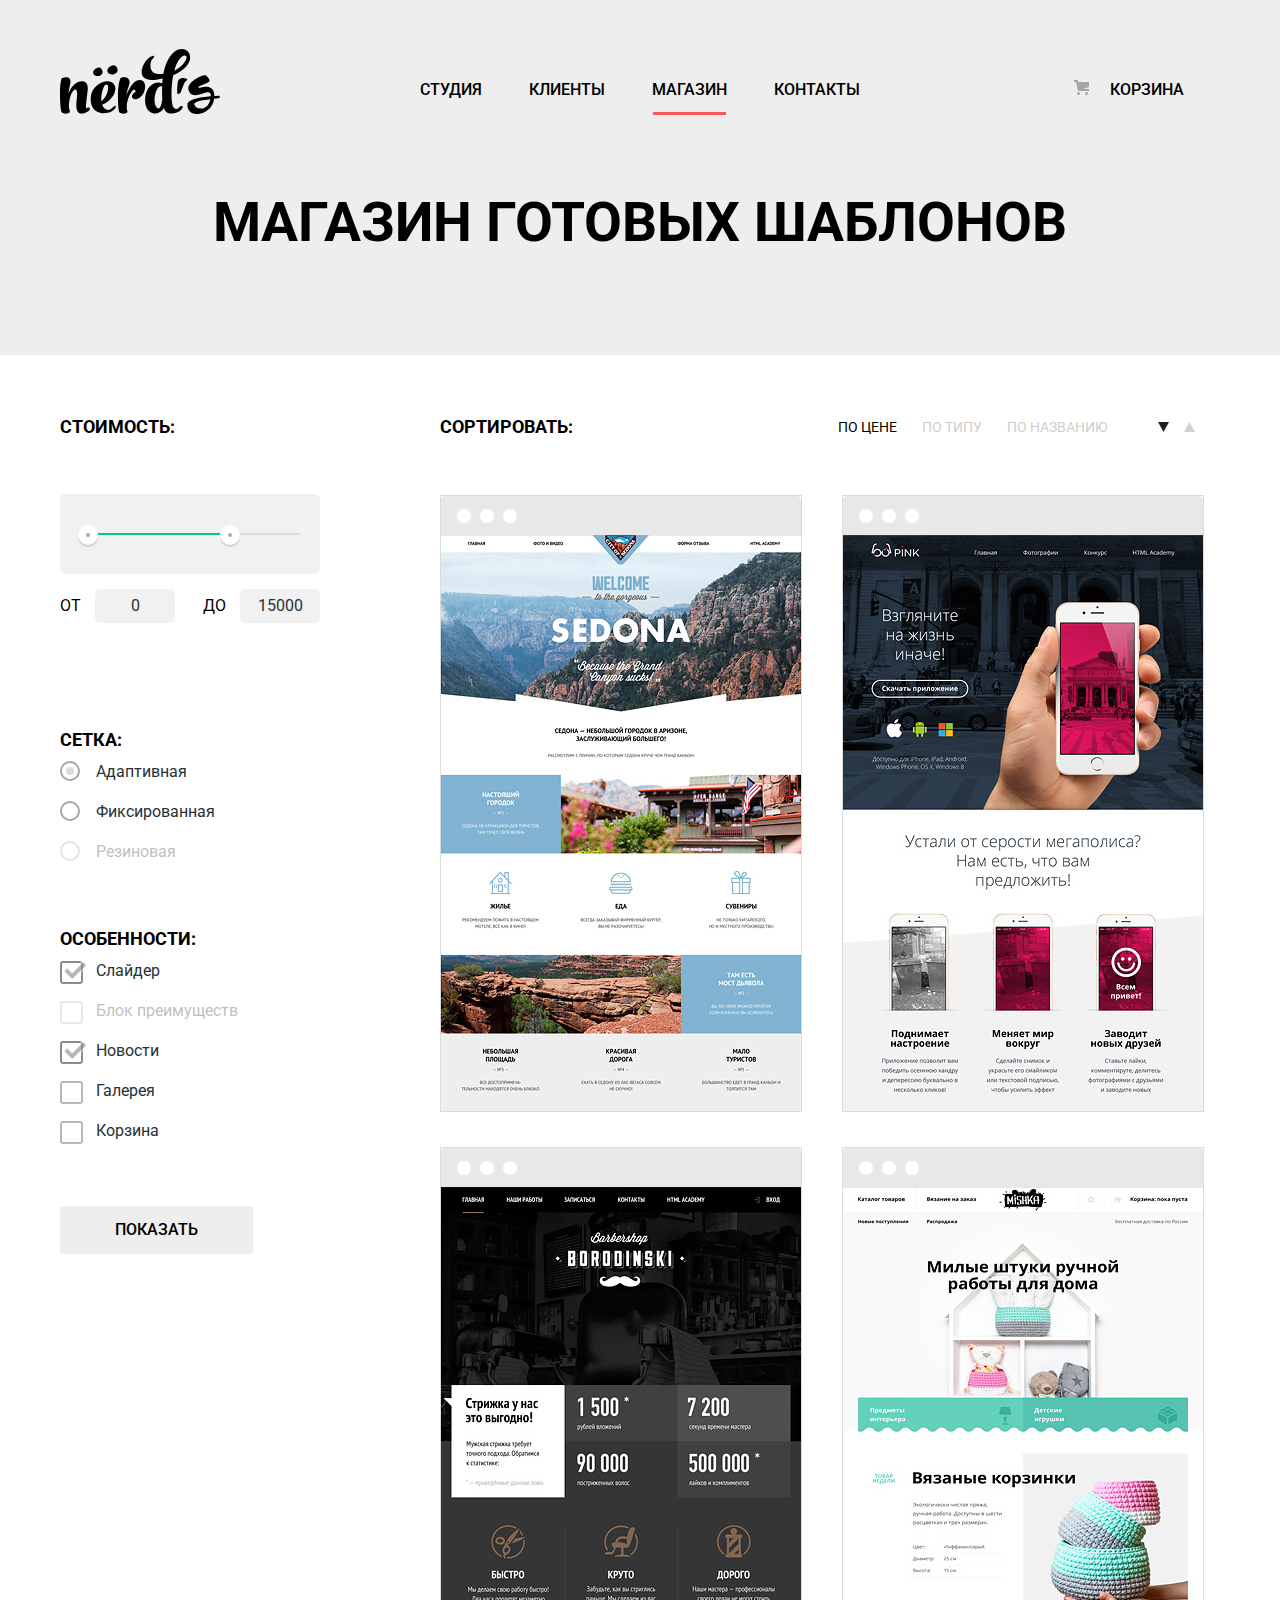
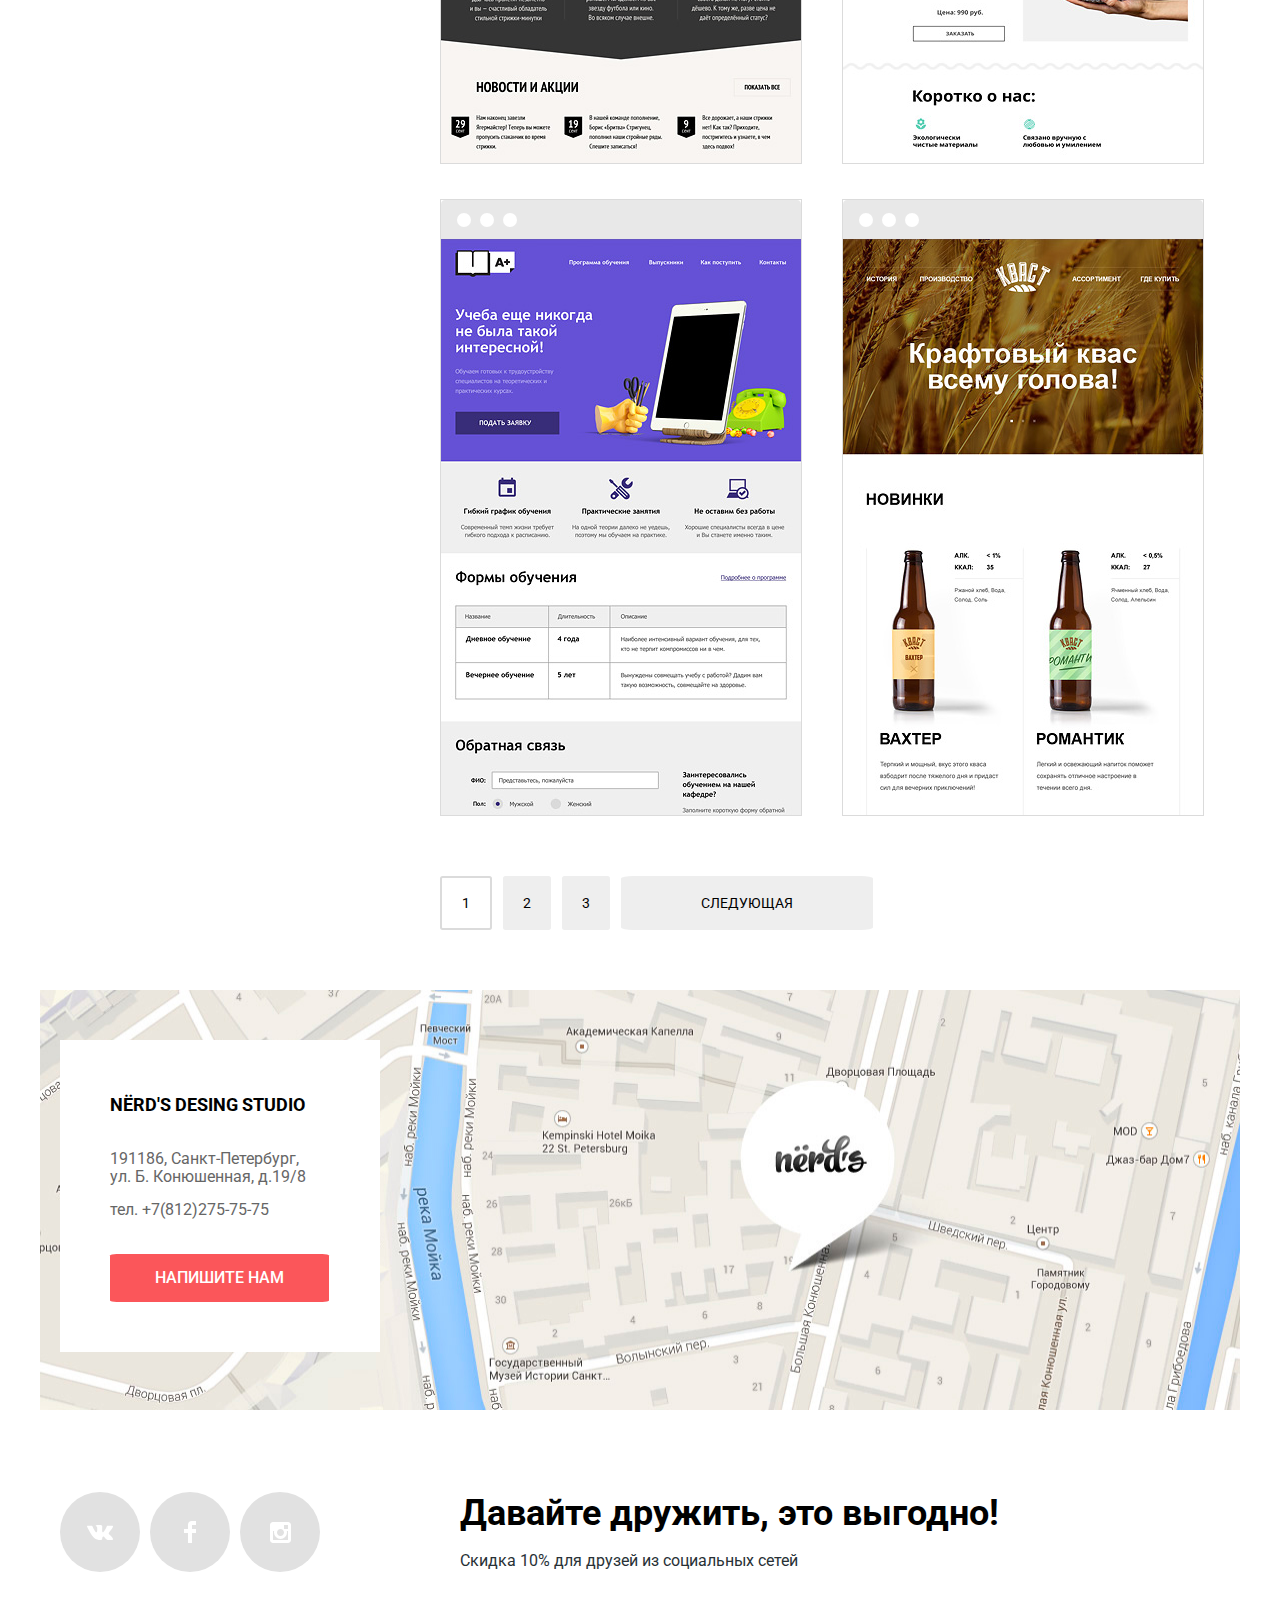
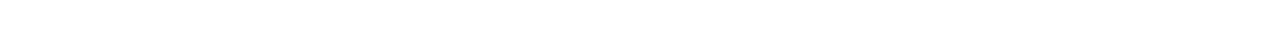
==== commit 2d8c6442: "Добавлены файлы минификаторы, удалил лишние файлы" ====
--- a/catalog.html
+++ b/catalog.html
@@ -4,8 +4,8 @@
     <meta charset="utf-8">
     <title>HTML Academy: Нёрдс, каталог</title>
     <link href="https://fonts.googleapis.com/css?family=Roboto:400,500,700&amp;subset=cyrillic" rel="stylesheet">
-    <link href="css/normalize.css" rel="stylesheet">
-    <link href="css/style.css" rel="stylesheet">
+    <link href="css/normalize.min.css" rel="stylesheet">
+    <link href="css/style.min.css" rel="stylesheet">
   </head>
   <body class="inner-page">
     <header class="main-header">
@@ -266,7 +266,7 @@
           <button class="button footer-button">Напишите нам</button>
         </section>
       </section>
-      <iframe class="modal-map" src="https://yandex.ru/map-widget/v1/-/CBUnrPx5XB" width="1440" height="420" frameborder="0" allowfullscreen></iframe>
+      <iframe class="modal-map" src="https://yandex.ru/map-widget/v1/-/CBUnrPx5XB" width="1440" height="420" allowfullscreen></iframe>
       <div class="container">
         <div class="social">  
           <ul class="social-list">
@@ -312,7 +312,7 @@
         </div>
       </form>
     </section>
-    <script src="js/scripts.js" type="text/javascript">
+    <script src="js/scripts.min.js">
     </script>
   </body>
 </html>
--- a/css/style.min.css
+++ b/css/style.min.css
@@ -0,0 +1 @@
+@-webkit-keyframes catalog-item-bounce{0%{-webkit-transform:translateY(-355px);transform:translateY(-355px)}70%{-webkit-transform:translateY(35px);transform:translateY(35px)}90%{-webkit-transform:translateY(-3px);transform:translateY(-3px)}95%{-webkit-transform:translateY(10px);transform:translateY(10px)}to{-webkit-transform:translateY(0);transform:translateY(0)}}@keyframes catalog-item-bounce{0%{-webkit-transform:translateY(-355px);transform:translateY(-355px)}70%{-webkit-transform:translateY(35px);transform:translateY(35px)}90%{-webkit-transform:translateY(-3px);transform:translateY(-3px)}95%{-webkit-transform:translateY(10px);transform:translateY(10px)}to{-webkit-transform:translateY(0);transform:translateY(0)}}@-webkit-keyframes bounce{0%{-webkit-transform:translateY(-2000px);transform:translateY(-2000px)}70%{-webkit-transform:translateY(30px);transform:translateY(30px)}90%{-webkit-transform:translateY(-10px);transform:translateY(-10px)}to{-webkit-transform:translateY(0);transform:translateY(0)}}@keyframes bounce{0%{-webkit-transform:translateY(-2000px);transform:translateY(-2000px)}70%{-webkit-transform:translateY(30px);transform:translateY(30px)}90%{-webkit-transform:translateY(-10px);transform:translateY(-10px)}to{-webkit-transform:translateY(0);transform:translateY(0)}}body{margin:0;padding:0;font-family:"Roboto",Arial,sans-serif;font-size:14px;line-height:24px;font-weight:400;color:#000;min-width:1200px}.visually-hidden{position:absolute;clip:rect(0 0 0 0);width:1px;height:1px;margin:-1px}.container{width:1160px;margin:0 auto;padding:0 20px}.button{padding:15px 55px;text-align:center;display:inline-block;vertical-align:top;color:#fff;font-size:16px;line-height:18px;font-weight:500;text-transform:uppercase;background-color:#fb565a;border:0;border-radius:3%;text-decoration:none}.button:focus,.button:hover{background-color:#e74246}.button:active{color:rgba(255,255,255,.3);background-color:#d7373b;-webkit-box-shadow:0 3px rgba(0,0,0,.1) inset;box-shadow:0 3px rgba(0,0,0,.1) inset}.main-header{margin-bottom:80px;background-color:#eee}.inner-page .main-header{margin-bottom:60px}.main-header-logo{padding-top:49px;width:160px;height:64px}.inner-page .nerds-logo-filter:hover{opacity:.8}.inner-page .nerds-logo-filter:active{opacity:.3}.inner-page .main-header-wrapper{padding-bottom:80px}.main-navigation{font-weight:500}.main-navigation,.user-cart-link{font-size:16px;line-height:30px}.main-navigation,.user-cart-item{padding-top:75px}.user-cart-link{position:relative;padding-left:50px}.user-cart-link::before{content:"";position:absolute;top:5px;left:14px;width:16px;height:30px;background-image:url(../img/cart-icon.svg);background-repeat:no-repeat;background-position:0 0}.main-header-wrapper{display:-webkit-box;display:-ms-flexbox;display:flex;-webkit-box-pack:justify;-ms-flex-pack:justify;justify-content:space-between}.user-cart-list{width:160px}.nav-list{width:440px;display:-webkit-box;display:-ms-flexbox;display:flex;-ms-flex-wrap:wrap;flex-wrap:wrap;-webkit-box-pack:justify;-ms-flex-pack:justify;justify-content:space-between}.nav-list,.user-cart-list{list-style:none;margin:0;padding:0}.nav-link,.user-cart-link{display:inline-block;vertical-align:center;padding-bottom:10px;color:#000;font-weight:500;text-decoration:none}.nav-link:focus,.nav-link:hover,.user-cart-link:focus,.user-cart-link:hover{color:#fb565a}.nav-link:active,.user-cart-link:active{color:#000;opacity:.3}.site-navigation-current,.slider-block{position:relative}.site-navigation-current::after{content:"";position:absolute;right:1px;bottom:0;left:1px;height:3px;background-color:#fb565a}.slider-controls{position:absolute;left:50%;bottom:104px;z-index:0;width:160px;height:18px;text-align:center;font-size:0;-webkit-transform:translateX(-50%);-ms-transform:translateX(-50%);transform:translateX(-50%)}.slider-controls-item{position:relative;display:inline-block;vertical-align:center;width:18px;height:18px;padding:8px;border-radius:50%;cursor:pointer}.slider-controls-item::after{content:"";position:absolute;top:8px;left:8px;z-index:1;width:18px;height:18px;background:#fff;border-radius:50%}.slider-list{margin:0;padding:0;list-style:none}.slider-item{display:none;padding-top:75px}.slider-item:nth-child(1){background-image:url(../img/slide1.png);background-repeat:no-repeat;background-position:93% 18px}.slider-item:nth-child(2),.slider-item:nth-child(3){background-image:url(../img/slide2.png);background-repeat:no-repeat;background-position:100% 20px}.slider-item:nth-child(3){background-image:url(../img/slide3.png)}.slider-product-1:checked~.slider-list .slider-item:nth-child(1),.slider-product-2:checked~.slider-list .slider-item:nth-child(2),.slider-product-3:checked~.slider-list .slider-item:nth-child(3){display:block}.slider-product-1:checked~.slider-controls .slider-controls-item--1::before,.slider-product-2:checked~.slider-controls .slider-controls-item--2::before,.slider-product-3:checked~.slider-controls .slider-controls-item--3::before{content:"";position:absolute;left:50%;top:50%;z-index:2;width:4px;height:4px;margin:-4px;background-color:inherit;border:2px solid #c1c1c1;border-radius:50%}.slider-title{font-size:55px;line-height:55px;font-weight:500;max-width:600px;margin:0 0 25px}.slider-text{font-size:16px;line-height:24px;font-weight:400;color:#283136;margin:0 0 45px}.features,.slider-item-button{margin-bottom:80px}.features-list{display:-webkit-box;display:-ms-flexbox;display:flex;-ms-flex-wrap:wrap;flex-wrap:wrap;margin:0;padding:0;list-style:none}.features-item{width:300px;margin-right:100px}.features-item:last-child{margin-right:0}.features-item-img{margin-bottom:30px}.features-item-title{font-size:24px;line-height:30px;font-weight:700;margin:0 0 25px;padding:0}.features-item-text{font-size:16px;line-height:24px;color:#283136;margin:0 0 40px;padding:0}.features-green-btn{background-color:#00ca74}.features-green-btn:focus,.features-green-btn:hover{background-color:#00bc6c}.features-green-btn:active{background-color:#00aa62}.features-yellow-btn{background-color:#efc84a}.features-yellow-btn:focus,.features-yellow-btn:hover{background-color:#eab534}.about-us{display:-webkit-box;display:-ms-flexbox;display:flex;-webkit-box-pack:justify;-ms-flex-pack:justify;justify-content:space-between;margin-bottom:75px;padding-top:40px;border-top:1px solid #d1d1d1}.about-us-block{width:660px}.about-us-advertise,.about-us-table{width:360px}.about-us-title{font-size:45px;line-height:45px;font-weight:500;margin:0 0 35px;padding-top:40px}.about-us-text{font-size:16px;line-height:24px;font-weight:400;color:#283136;margin:0 0 45px}.company-product-title{font-size:16px;line-height:24px;font-weight:700;text-transform:uppercase;margin:0 0 30px}.company-product-list{list-style:none;margin:0;padding:0}.company-product-item{position:relative;margin-bottom:30px;padding-left:40px;font-size:16px;line-height:24px;font-weight:400;color:#283136}.company-product-item:before,.partners-item::before{content:"";position:absolute;width:25px;height:2px;top:10px;left:0;background-color:#fb565a}.alt-logo-img{margin-bottom:35px}.caption-title{font-size:16px;font-weight:700;margin:0 0 45px;text-align:center}.table-bold{font-size:45px;line-height:54px;font-weight:700;text-align:left;padding-bottom:25px}.table-regular{font-size:16px;line-height:18px;color:#283136}.little-persent{font-size:28px;line-height:45px;font-weight:700;vertical-align:text-top}.partners-list{display:-webkit-box;display:-ms-flexbox;display:flex;-ms-flex-wrap:wrap;flex-wrap:wrap;-webkit-box-pack:justify;-ms-flex-pack:justify;justify-content:space-between;margin:0 0 80px;padding:0;list-style:none;border-top:1px solid #d1d1d1;border-bottom:1px solid #d1d1d1}.partners-item-link{opacity:.2;text-decoration:none}.filter-input-checkbox+.filter-option-label:hover::before,.partners-item-link:hover{opacity:1}.partners-item-link:active{opacity:.1}.partners-item{position:relative}.partners-item::before{top:70px;left:-15px;width:2px;height:50px;background-color:#d1d1d1;opacity:1}.partners-item:nth-of-type(1)::before{display:none}.contacts{margin:0}.catalog-columns{display:-webkit-box;display:-ms-flexbox;display:flex;-webkit-box-pack:justify;-ms-flex-pack:justify;justify-content:space-between}.title-big{font-size:55px;line-height:55px;font-weight:700;text-align:center;text-transform:uppercase;margin:0;padding-bottom:105px}.filter,.filters{width:260px}.filter-legend{font-size:18px;line-height:24px;text-transform:uppercase;font-weight:700;margin-bottom:10px}.filter-legend-cost{margin-bottom:55px}.filter .filter-fieldset{border:0}.filter-fieldset{margin:0 0 45px;padding:0;width:260px}.range-filter{width:260px;margin-bottom:60px}.range-controls{position:relative;height:41px;margin-bottom:15px;padding-top:39px;padding-right:20px;padding-left:20px;background-color:#f1f1f1;border-radius:5px}.range-controls:nth-of-type(1){cursor:pointer}.range-controls .scale{height:2px;background-color:#d7dcde}.range-controls .bar{width:70%;height:2px;background-color:#00ca74}.range-controls .toggle{position:absolute;top:31px;left:0;width:4px;height:4px;padding:0;border:8px solid #fff;background-color:#ababab;-webkit-box-shadow:0 2px 1px 0 #cfcfcf;box-shadow:0 2px 1px 0 #cfcfcf;border-radius:50%;cursor:pointer}.range-controls .toggle-min{left:18px}.range-controls .toggle-max{left:160px}.price-controls{font-size:0}.price-controls-label{display:inline-block;vertical-align:center;width:50%;font-size:16px;text-transform:uppercase}.price-controls-input{width:60px;padding:8px 10px;margin-left:10px;font-family:Roboto,Arial,sans-serif;font-size:16px;text-align:center;color:#283136;border:0;border-radius:5px;background:#f1f1f1}.max-price{text-align:right}.filter-list{list-style:none;font-size:16px;line-height:20px;padding:0;margin:0}.filter-option{margin-bottom:20px;padding-left:36px}.filter-input+.filter-option-label{color:#283136}.filter-option-label{position:relative;display:block;cursor:pointer;-webkit-user-select:none;-moz-user-select:none;-ms-user-select:none;user-select:none}.filter-input-checkbox+.filter-option-label::before{content:"";position:absolute;left:-36px;top:0;width:27px;height:23px;background-image:url(../img/checkbox-off.svg);background-repeat:no-repeat;background-position:0 0;opacity:.4}.filter-input-checkbox:checked+.filter-option-label::after{content:"";position:absolute;top:0;left:-36px;width:27px;height:23px;background-image:url(../img/checkbox-on.svg);background-repeat:no-repeat;background-position:0 0;opacity:.4}.filter-input-checkbox:checked+.filter-option-label:hover::after,.filter-input-radio:checked+.filter-option-label:hover::after{opacity:1}.filter-input:focus+.filter-option-label,.filter-input:hover+.filter-option-label{color:#000}.filter-input:disabled+.filter-option-label{opacity:.3}.filter-input-radio+.filter-option-label::before{content:"";position:absolute;top:-1px;left:-36px;width:16px;height:16px;border:2px solid #a6a6a6;border-radius:50%}.filter-input-radio+.filter-option-label:hover::before{border-color:#4f4f4f}.filter-input-radio:checked+.filter-option-label::after{content:"";position:absolute;top:5px;left:-30px;width:8px;height:8px;background-color:#a6a6a6;border-radius:50%;opacity:.4}.filter-button{color:#000;background-color:#eee}.filter-button:focus,.filter-button:hover{background-color:#dfdfdf;outline:0}.filter-button:active{color:rgba(0,0,0,.3);background-color:#d5d5d5}.sorting-list{display:-webkit-box;display:-ms-flexbox;display:flex;width:760px;margin:0 0 55px;padding:0;list-style:none}.sorting-item{margin-right:25px;text-transform:uppercase}.sorting-item:nth-child(1){margin-right:265px}.sorting-item:nth-child(4){margin-right:50px}.sorting-item:nth-child(5){margin-right:15px}.sorting-item:last-child{margin-right:0;padding-right:0}.sorting-title{font-size:18px;line-height:24px;font-weight:700}.sorting-link{font-size:14px;line-height:18px;font-weight:400;color:#000;opacity:.2;text-decoration:none}.sorting-link:hover{opacity:.6}.sorting-link-current,.sorting-link:active{opacity:1}.catalog{width:780px;margin-left:18px}.catalog-list{display:-webkit-box;display:-ms-flexbox;display:flex;-ms-flex-wrap:wrap;flex-wrap:wrap;padding:0;margin:0 0 25px;list-style:none}.catalog-item{position:relative;width:360px;padding:0;margin:0 40px 35px 0;-webkit-box-shadow:0 0 10px rbga(0,0,0,.1);box-shadow:0 0 10px rbga(0,0,0,.1);border:1px solid #dbdbdb}.catalog-item:hover{-webkit-box-shadow:0 0 10px #d5d5d5;box-shadow:0 0 10px #d5d5d5}.catalog-item:nth-of-type(even){margin-right:0}.catalog-item img,.catalog-item:hover .catalog-item-block{display:block}.catalog-item-browser{margin-bottom:-8px;opacity:.12}.catalog-item-block{position:absolute;width:360px;bottom:0;margin:0;padding:0 0 45px;background-color:#eee;cursor:pointer;display:none;-webkit-animation:catalog-item-bounce .7s;animation:catalog-item-bounce .7s}.catalog-item:hover .catalog-item-browser,.modal-close:hover::after,.modal-close:hover::before{opacity:1}.pic-wrapper{list-style:none;padding:0;margin:0}.catalog-item-title{color:#000;font-size:18px;line-height:30px;text-transform:uppercase;text-align:center;margin:30px 0 25px}.catalog-item-link{text-decoration:none;color:#000}.catalog-category{color:#666;font-size:16px;line-height:18px;font-weight:400;text-align:center;margin:0 0 30px;padding:0 60px}.catalog-item-button{margin-left:80px}.catalog-item-price{color:#fff;font-size:16px;line-height:18px}.pagination-list{display:-webkit-box;display:-ms-flexbox;display:flex;-ms-flex-wrap:wrap;flex-wrap:wrap;padding:0;margin:0 0 60px;list-style:none}.pagination-item{margin-right:11px}.pagination-item:last-child{margin-right:0}.pagination-link{display:block;color:#000;padding:15px 20px;background-color:#eee;border-radius:5%;text-decoration:none}.pagination-link:focus,.pagination-link:hover{background-color:#dfdfdf}.pagination-link:active{padding-top:13px;background-color:#d5d5d5;border-top:2px solid #bfbfbf}.pagination-link-current{color:#000;padding:13px 20px;border:2px solid #dbdbdb;background-color:#fff}.pagination-link-current:focus,.pagination-link-current:hover{color:#000;background-color:#fff}.pagination-link-next{padding-left:80px;padding-right:80px}.map{width:1200px;margin:0 auto;position:relative}.map-contacts{position:absolute;width:320px;top:50px;left:20px;background-color:#fff;z-index:2}.footer-title-company-name{font-size:18px;line-height:30px;font-weight:700;margin:50px 0 30px;padding-left:50px}.footer-contacts,.footer-phone{font-size:16px;line-height:18px;font-weight:400;color:#666;padding-left:50px}.footer-contacts{margin:0 0 15px;max-width:200px}.footer-phone{margin:0 0 35px}.footer-button{margin-left:50px;margin-bottom:50px;padding:15px 45px}.social{margin-top:75px;-ms-flex-wrap:wrap;flex-wrap:wrap}.social,.social-button,.social-list{display:-webkit-box;display:-ms-flexbox;display:flex}.social-list{-ms-flex-wrap:wrap;flex-wrap:wrap;margin:0 140px 0 0;padding:0 0 70px;list-style:none;-webkit-box-pack:justify;-ms-flex-pack:justify;justify-content:space-between;width:260px}.social-button{-webkit-box-align:center;-ms-flex-align:center;align-items:center;-webkit-box-pack:center;-ms-flex-pack:center;justify-content:center;width:80px;height:80px;background-color:#e1e1e1;border-radius:50%}.social-button:focus,.social-button:hover{background-color:#e74246}.social-button:active path{fill:#e37376}.friendship-block{margin:0;width:550px}.title-friendship{font-size:36px;line-height:43px;font-weight:700;margin:0 0 15px;padding:0}.text-friendship{font-size:16px;line-height:22px;margin:0;color:#283136}.modal{position:fixed;background-color:#fff;-webkit-box-shadow:0 30px 50px rgba(0,0,0,.7);box-shadow:0 30px 50px rgba(0,0,0,.7);bottom:180px;left:50%}.modal-feedback{width:760px;margin:0 0 0 -480px;padding:75px 100px;display:none;z-index:2}.modal-show{display:block;-webkit-animation:bounce .6s;animation:bounce .6s}.modal-close{position:absolute;top:80px;right:90px;width:22px;height:22px;font-size:0;background-color:transparent;border:0;cursor:pointer}.modal-close:after,.modal-close:before{content:"";position:absolute;top:10px;left:1px;width:20px;height:3px;background-color:#fb565a;opacity:.3}.modal-close:active::after,.modal-close:active::before{opacity:.1}.modal-close:before{-webkit-transform:rotate(45deg);-ms-transform:rotate(45deg);transform:rotate(45deg)}.modal-close:after{-webkit-transform:rotate(-45deg);-ms-transform:rotate(-45deg);transform:rotate(-45deg)}.modal-feedback-tip{padding:0;margin:0 0 40px;font-size:45px;line-height:54px}.modal-feedback-form-group{display:inline-block;vertical-align:center;width:358px;font-size:16px;line-height:18px;font-weight:700;margin:0}.modal-feedback-form-group:nth-of-type(1){margin-right:40px;padding-bottom:30px}.modal-feedback-label{display:inline-block;vertical-align:center;margin:0;padding:0 0 10px}.modal-feedback-input{-webkit-box-sizing:border-box;box-sizing:border-box;font-family:Roboto,Arial,sans-serif;font-size:16px;line-height:18px;font-weight:400;color:#d7dcde;padding:10px 15px;width:360px;border:2px solid #d7dcde;border-radius:3px}.modal-feedback-input:hover{color:#b4b9bb;border:2px solid #b4b9bb}.modal-feedback-input:focus{outline:0;color:#000;border:2px solid #000}.modal-feedback-ipnut:invalid{color:#e74246;border:2px solid #e74246}.modal-feedback-textarea{display:block;min-height:115px;width:760px;margin-bottom:50px}.modal-button{outline:0}.modal-map{width:100%;position:relative;z-index:1;border:0}.map-wrapper{position:absolute;top:0;left:0;margin:0}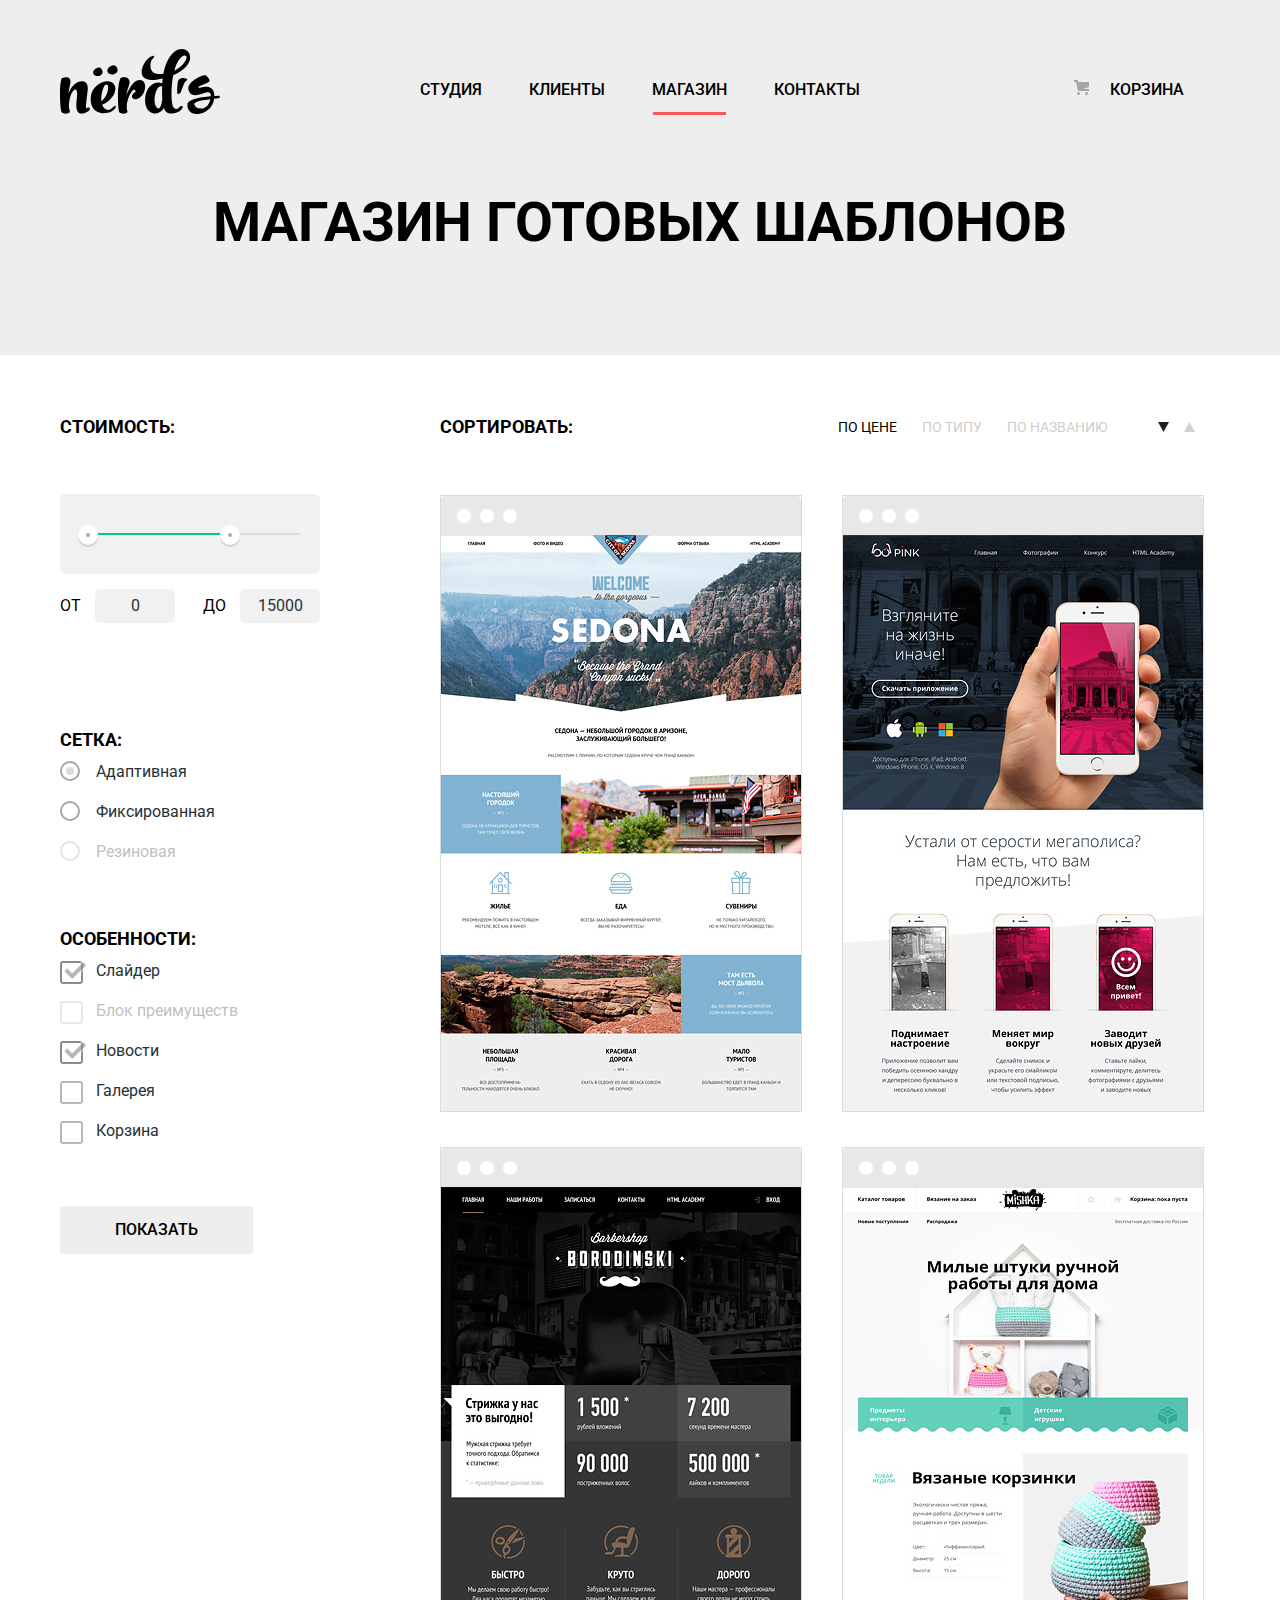
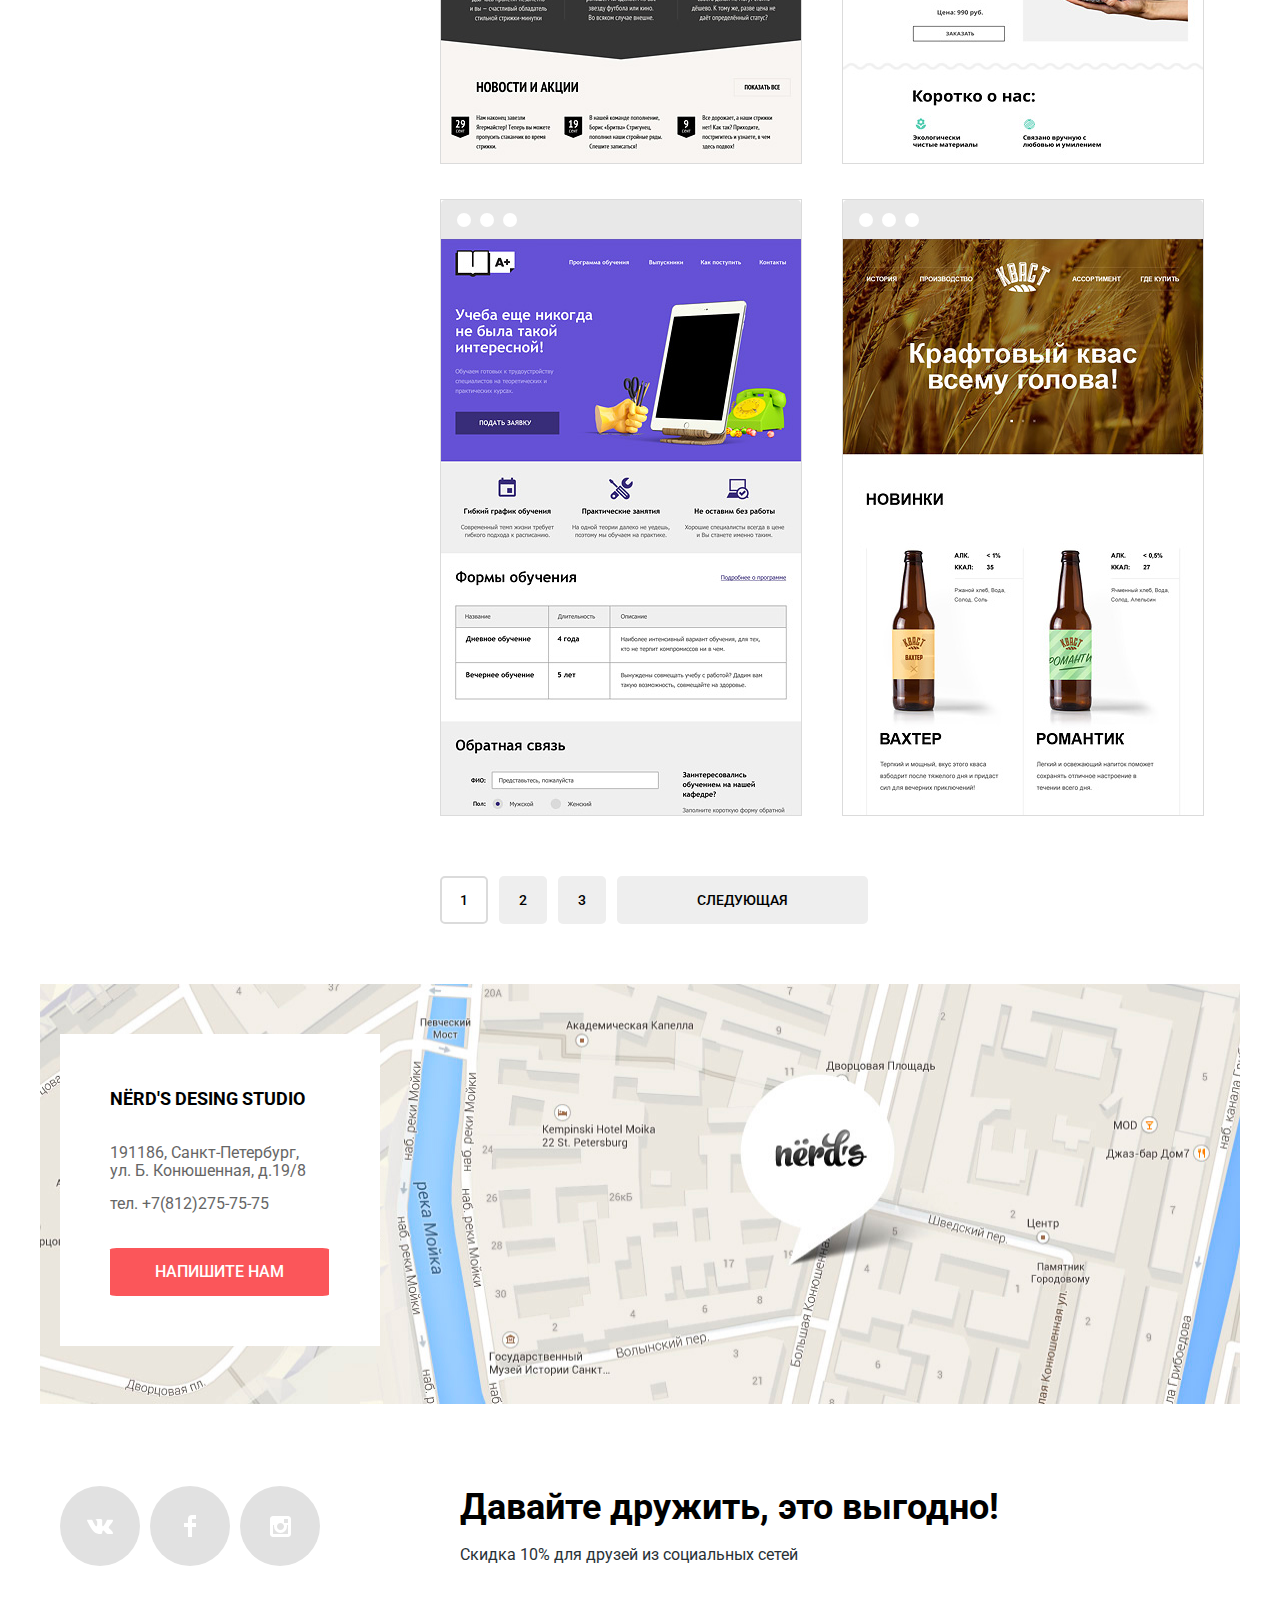
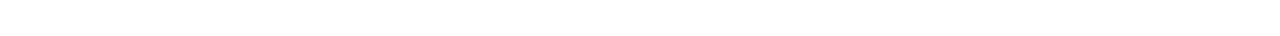
==== commit b4c029da: "Файлы для сайта" ====
--- a/catalog.html
+++ b/catalog.html
@@ -1,318 +1,318 @@
-<!DOCTYPE html>
-<html lang="ru">
-  <head>
-    <meta charset="utf-8">
-    <title>HTML Academy: Нёрдс, каталог</title>
-    <link href="https://fonts.googleapis.com/css?family=Roboto:400,500,700&amp;subset=cyrillic" rel="stylesheet">
-    <link href="css/normalize.min.css" rel="stylesheet">
-    <link href="css/style.min.css" rel="stylesheet">
-  </head>
-  <body class="inner-page">
-    <header class="main-header">
-      <div class="container">
-        <div class="main-header-wrapper">
-          <a class="main-header-logo" href="index.html">
-            <img class="nerds-logo-filter" src="img/nerds-logo.svg" width="160" height="65" alt="Логотип Нёрдс">
-          </a>
-          <nav class="main-navigation">
-            <ul class="nav-list">
-              <li class="nav-item">
-                <a class="nav-link" href="#">СТУДИЯ</a>
-              </li>
-              <li class="nav-item">
-                <a class="nav-link" href="#">КЛИЕНТЫ</a>
-              </li>
-              <li class="nav-item site-navigation-current">
-                <a class="nav-link-current">МАГАЗИН</a>
-              </li>
-              <li class="nav-item">
-                <a class="nav-link" href="#">КОНТАКТЫ</a>
-              </li>
-            </ul>
-          </nav>
-          <ul class="user-cart-list">
-            <li class="user-cart-item">
-              <a class="user-cart-link" href="#">КОРЗИНА</a>
-            </li>
-          </ul>
-        </div>
-        <h1 class="title-big">Магазин готовых шаблонов</h1>
-  	  </div>
-    </header>
-    <main>
-      <div class="container">
-        <div class="catalog-columns">
-          <section class="filsters">
-            <h2 class="visually-hidden">Фильтр товаров</h2>
-            <form class="filter" method="get" action="https://echo.htmlacademy.ru">
-              <fieldset class="filter-fieldset">
-                <legend class="filter-legend filter-legend-cost">СТОИМОСТЬ:</legend>
-                <div class="range-filter">
-                  <div class="range-controls">
-                    <div class="scale">
-                      <div class="bar"></div>
-                    </div>
-                    <div class="toggle toggle-min"></div>
-                    <div class="toggle toggle-max"></div>
-                  </div>
-                  <div class="price-controls">
-                    <label class="min-price price-controls-label">
-                      от <input class="price-controls-input" type="text" name="min-price" value="0">
-                    </label>
-                    <label class="max-price price-controls-label">
-                      до <input class="price-controls-input" type="text" name="max-price" value="15000">
-                    </label>
-                  </div>
-                </div>
-              </fieldset>
-              <fieldset class="filter-fieldset">
-                <legend class="filter-legend">СЕТКА:</legend>
-                <ul class="filter-list">
-                  <li class="filter-option">
-                    <input class="visually-hidden filter-input filter-input-radio" type="radio" name="product-group" value="site-layout" id="adaptive" checked>
-                    <label class="filter-option-label" for="adaptive">Адаптивная</label>
-                  </li>
-                  <li class="filter-option">
-                    <input class="visually-hidden filter-input filter-input-radio" type="radio" name="product-group" value="site-layout" id="fixed">
-                    <label class="filter-option-label" for="fixed">Фиксированная</label>
-                  </li>
-                  <li class="filter-option">
-                    <input class="visually-hidden filter-input filter-input-radio" type="radio" name="product-group" value="site-layout" id="rubber" disabled>
-                    <label class="filter-option-label" for="rubber">Резиновая</label>
-                  </li>
-                </ul>
-              </fieldset>
-              <fieldset class="filter-fieldset">
-                <legend class="filter-legend">Особенности:</legend>
-                <ul class="filter-list">
-                  <li class="filter-option">
-                    <input class="visually-hidden filter-input filter-input-checkbox" type="checkbox" name="slider-label" id="filter-slider-label" checked>
-                    <label class="filter-option-label" for="filter-slider-label">Слайдер</label>   
-                  </li>
-                  <li class="filter-option">
-                    <input class="visually-hidden filter-input filter-input-checkbox" type="checkbox" name="advantage-block" id="filter-advantage-block" disabled>
-                    <label class="filter-option-label" for="filter-advantage-block">Блок преимуществ</label> 
-                  </li>
-                  <li class="filter-option">
-                    <input class="visually-hidden filter-input filter-input-checkbox" type="checkbox" name="news" id="filter-news" checked>
-                    <label class="filter-option-label" for="filter-news">Новости</label>  
-                  </li>
-                  <li class="filter-option">
-                    <input class="visually-hidden filter-input filter-input-checkbox" type="checkbox" name="gallery" id="filter-gallery">
-                    <label class="filter-option-label" for="filter-gallery">Галерея</label>
-                  </li>
-                  <li class="filter-option">
-                    <input class="visually-hidden filter-input filter-input-checkbox" type="checkbox" name="cart-label" id="filter-cart-label">
-                    <label class="filter-option-label" for="filter-cart-label">Корзина</label>  
-                  </li>
-                </ul>           
-              </fieldset>
-              <button type="submit" class="button filter-button">Показать</button>
-            </form>
-          </section>
-          <section class="catalog">
-            <h2 class="visually-hidden">Список товаров</h2>
-            <ul class="sorting-list">
-              <li class="sorting-item">
-                <span class="sorting-title">Сортировать:</span>
-              </li>
-              <li class="sorting-item">
-                <a class="sorting-link sorting-link-current" href="#">По цене</a>
-              </li>
-              <li class="sorting-item">
-                <a class="sorting-link" href="#">По типу</a>
-              </li>
-              <li class="sorting-item">
-                <a class="sorting-link" href="#">По названию</a>
-              </li>
-              <li class="sorting-item"> 
-                <a class="sorting-link sorting-link-current arrow-forward" href="#" aria-label="стрелка-переключатель">
-                  <svg xmlns="http://www.w3.org/2000/svg" width="11" height="10" viewBox="0 0 11 10"><path fill="#231F20" d="M5.5 10L0 0h11"/></svg>
-                </a>
-              </li>
-              <li class="sorting-item">
-                <a class="sorting-link arrow-backward" href="#" aria-label="стрелка-переключатель">
-                  <svg xmlns="http://www.w3.org/2000/svg" width="11" height="10" viewBox="0 0 11 10"><path fill="#231F20" d="M5.5 0L0 10h11z"/></svg>
-                </a>
-              </li>
-            </ul>
-            <ul class="catalog-list">
-              <li class="catalog-item">
-                <div class="catalog-item-block">
-                  <h3 class="catalog-item-title">
-                    <a class="catalog-item-link" href="#">
-                      Sedona
-                    </a>
-                  </h3>
-                  <p class="catalog-category">
-                    Информационный сайт<br> для туристов
-                  </p>
-                  <a class="button catalog-item-button" href="#">9 900 руб.</a>
-                </div> 
-                <svg class="catalog-item-browser" xmlns="http://www.w3.org/2000/svg" width="360" height="40" viewBox="0 0 360 40"><path fill="#4D4D4D" d="M356 0H4C1.8 0 0 1.8 0 4v36h360V4c0-2.2-1.8-4-4-4zM22.991 27a7 7 0 1 1 0-14 7 7 0 0 1 0 14zm23.011 0a7 7 0 1 1 0-14 7 7 0 0 1 0 14zm23.011 0a7 7 0 1 1 0-14 7 7 0 0 1 0 14z"/></svg>
-                <img src="img/sedona.jpg" class="sedona-img" width="360" height="576" alt="SEDONA">
-              </li>
-              <li class="catalog-item">
-                <div class="catalog-item-block">
-                  <h3 class="catalog-item-title">
-                    <a class="catalog-item-link" href="#">
-                      PINK APP
-                    </a>
-                  </h3>
-                  <p class="catalog-category">Продуктивный лендинг приложения для iOS и Android</p>
-                  <p class="catalog-item-price">
-                    <a class="button catalog-item-button" href="#">9 900 руб.</a>
-                  </p>
-                </div>
-                <svg class="catalog-item-browser" xmlns="http://www.w3.org/2000/svg" width="360" height="40" viewBox="0 0 360 40"><path fill="#4D4D4D" d="M356 0H4C1.8 0 0 1.8 0 4v36h360V4c0-2.2-1.8-4-4-4zM22.991 27a7 7 0 1 1 0-14 7 7 0 0 1 0 14zm23.011 0a7 7 0 1 1 0-14 7 7 0 0 1 0 14zm23.011 0a7 7 0 1 1 0-14 7 7 0 0 1 0 14z"/></svg>
-                <img src="img/pink.jpg" width="360" height="576" alt="PINK">
-              </li>
-              <li class="catalog-item">
-                <div class="catalog-item-block">
-                  <h3 class="catalog-item-title">
-                    <a class="catalog-item-link" href="#">
-                      Barbershop
-                    </a>
-                  </h3>  
-                  <p class="catalog-category">Сайт салона красоты.<br> Для мужчин, да</p>
-                  <p class="catalog-item-price">
-                    <a class="button catalog-item-button" href="#">9 900 руб.</a>
-                  </p> 
-                </div> 
-                <svg class="catalog-item-browser" xmlns="http://www.w3.org/2000/svg" width="360" height="40" viewBox="0 0 360 40"><path fill="#4D4D4D" d="M356 0H4C1.8 0 0 1.8 0 4v36h360V4c0-2.2-1.8-4-4-4zM22.991 27a7 7 0 1 1 0-14 7 7 0 0 1 0 14zm23.011 0a7 7 0 1 1 0-14 7 7 0 0 1 0 14zm23.011 0a7 7 0 1 1 0-14 7 7 0 0 1 0 14z"/></svg>
-                <img src="img/borodinski.jpg" width="360" height="576" alt="borodinski">
-              </li>
-              <li class="catalog-item">
-                <div class="catalog-item-block">
-                  <h3 class="catalog-item-title">
-                    <a class="catalog-item-link" href="#">
-                      Mishki
-                    </a>
-                  </h3>
-                  <p class="catalog-category">Интернет-магазин<br> вязанных игрушек</p>
-                  <p class="catalog-item-price">
-                    <a class="button catalog-item-button" href="#">9 900 руб.</a>
-                  </p>
-                </div>
-                <svg class="catalog-item-browser" xmlns="http://www.w3.org/2000/svg" width="360" height="40" viewBox="0 0 360 40"><path fill="#4D4D4D" d="M356 0H4C1.8 0 0 1.8 0 4v36h360V4c0-2.2-1.8-4-4-4zM22.991 27a7 7 0 1 1 0-14 7 7 0 0 1 0 14zm23.011 0a7 7 0 1 1 0-14 7 7 0 0 1 0 14zm23.011 0a7 7 0 1 1 0-14 7 7 0 0 1 0 14z"/></svg> 
-                <img src="img/mishka.jpg" width="360" height="576" alt="mishki">
-              </li>
-              <li class="catalog-item">
-                <div class="catalog-item-block">
-                  <h3 class="catalog-item-title">
-                    <a class="catalog-item-link" href="#">
-                      A plus
-                    </a>
-                  </h3>
-                  <p class="catalog-category">Лендинг курсов повышения квалификации</p>
-                  <p class="catalog-item-price">
-                    <a class="button catalog-item-button" href="#">9 900 руб.</a>
-                  </p> 
-                </div>
-                <svg class="catalog-item-browser" xmlns="http://www.w3.org/2000/svg" width="360" height="40" viewBox="0 0 360 40"><path fill="#4D4D4D" d="M356 0H4C1.8 0 0 1.8 0 4v36h360V4c0-2.2-1.8-4-4-4zM22.991 27a7 7 0 1 1 0-14 7 7 0 0 1 0 14zm23.011 0a7 7 0 1 1 0-14 7 7 0 0 1 0 14zm23.011 0a7 7 0 1 1 0-14 7 7 0 0 1 0 14z"/></svg>
-                <img src="img/aplus.jpg" width="360" height="576" alt="A+">
-              </li>
-              <li class="catalog-item">
-                <div class="catalog-item-block">
-                  <h3 class="catalog-item-title">
-                    <a class="catalog-item-link" href="#">
-                      Кваст
-                    </a>
-                  </h3>
-                  <p class="catalog-category">Промо-сайт производителя крафтового кваса</p>
-                  <p class="catalog-item-price">
-                    <a class="button catalog-item-button" href="#">9 900 руб.</a> 
-                  </p>
-                </div>
-                <svg class="catalog-item-browser" xmlns="http://www.w3.org/2000/svg" width="360" height="40" viewBox="0 0 360 40"><path fill="#4D4D4D" d="M356 0H4C1.8 0 0 1.8 0 4v36h360V4c0-2.2-1.8-4-4-4zM22.991 27a7 7 0 1 1 0-14 7 7 0 0 1 0 14zm23.011 0a7 7 0 1 1 0-14 7 7 0 0 1 0 14zm23.011 0a7 7 0 1 1 0-14 7 7 0 0 1 0 14z"/></svg>
-                <img src="img/kvast.jpg" width="360" height="576" alt="Кваст">
-              </li>
-            </ul>
-            <ul class="pagination-list">
-              <li class="pagination-item">
-                <a class="pagination-link pagination-link-current" href="#">1</a>
-              </li>
-              <li class="pagination-item">
-                <a class="pagination-link" href="#">2</a>
-              </li>
-              <li class="pagination-item">
-                <a class="pagination-link" href="#">3</a>
-              </li>
-              <li class="pagination-item">
-                <a class="pagination-link pagination-link-next" href="#">СЛЕДУЮЩАЯ</a>
-              </li>
-            </ul>
-          </section>
-        </div>
-      </div>
-    </main>
-     <footer class="main-footer">
-      <section class="map">
-        <h2 class="visually-hidden">191186, Санкт-Петербург, ул. Б. Конюшенная, д.19/8</h2>
-        <div class="map-block">
-          <p class="map-wrapper">
-            <img class="map-img" src="img/map-marker.jpg" width="1200" height="420" alt="191186, Санкт-Петербург, ул. Б. Конюшенная, д.19/8">
-          </p>
-        </div>
-        <section class="map-contacts">
-          <h3 class="footer-title-company-name">
-            NЁRD'S DESING STUDIO
-          </h3>
-          <p class="footer-contacts">
-            191186, Санкт-Петербург,
-            ул. Б. Конюшенная, д.19/8 
-          </p>
-          <p class="footer-phone">тел. +7(812)275-75-75</p>
-          <button class="button footer-button">Напишите нам</button>
-        </section>
-      </section>
-      <iframe class="modal-map" src="https://yandex.ru/map-widget/v1/-/CBUnrPx5XB" width="1440" height="420" allowfullscreen></iframe>
-      <div class="container">
-        <div class="social">  
-          <ul class="social-list">
-            <li>
-              <a class="social-button" href="#" aria-label="Вконтакте">
-                <svg class="social-button-svg" xmlns="http://www.w3.org/2000/svg" width="26" height="15" viewBox="0 0 26 15"><path fill="#FFF" d="M16.138 11.51c.956-.309 2.18 2.04 3.483 2.939.978.681 1.727.534 1.727.534l3.473-.05s1.815-.112.957-1.554c-.071-.12-.503-1.069-2.585-3.022-2.177-2.043-1.882-1.712.739-5.244 1.597-2.153 2.236-3.468 2.036-4.028-.192-.539-1.365-.399-1.365-.399L20.69.713c-.381.001-.704.119-.851.515-.003.004-.621 1.666-1.445 3.079-1.741 2.989-2.436 3.148-2.724 2.961-.661-.433-.494-1.737-.494-2.664 0-2.897.432-4.105-.846-4.417-.427-.104-.739-.172-1.828-.182-1.392-.021-2.574 0-3.244.329-.445.223-.786.712-.579.74.26.035.843.16 1.155.586.401.552.389 1.789.389 1.789s.229 3.411-.54 3.834c-.528.29-1.25-.302-2.803-3.016-.793-1.388-1.392-2.922-1.392-2.922s-.116-.285-.326-.441c-.25-.185-.6-.244-.6-.244L.848.684S.29.7.085.946c-.182.218-.015.668-.015.668s2.909 6.881 6.203 10.347c3.02 3.182 6.452 2.971 6.452 2.971h1.555s.469-.054.709-.312c.224-.24.214-.691.214-.691s-.031-2.109.935-2.419z"/></svg>
-              </a>
-            </li>
-            <li>
-              <a class="social-button" href="#" aria-label="Фейсбук">
-                <svg class="social-button-svg" xmlns="http://www.w3.org/2000/svg" width="12" height="22" viewBox="0 0 12 22"><path fill="#FFF" d="M12 4V0H8a4 4 0 0 0-4 4v4H0v4h4v10h4V12h4V8H8V4h4z"/></svg>
-              </a>
-            </li>
-            <li>
-              <a class="social-button" href="#" aria-label="Инстаграмм">
-                <svg class="social-button-svg" xmlns="http://www.w3.org/2000/svg" width="21" height="21" viewBox="0 0 21 21"><path fill="#FFF" d="M18 0H3C1.35 0 0 1.35 0 3v15c0 1.65 1.35 3 3 3h15c1.65 0 3-1.35 3-3V3c0-1.65-1.35-3-3-3zm-7.5 7c1.93 0 3.5 1.57 3.5 3.5S12.43 14 10.5 14 7 12.43 7 10.5 8.57 7 10.5 7zM18 18H3V9h1.181A6.504 6.504 0 0 0 4 10.5a6.5 6.5 0 1 0 13 0 6.45 6.45 0 0 0-.181-1.5H18v9zm0-11h-4V3h4v4z"/></svg>
-              </a>
-            </li>
-          </ul>
-          <div class="friendship-block">  
-            <h3 class="title-friendship">Давайте дружить, это выгодно!</h3>
-            <p class="text-friendship">Скидка 10% для друзей из социальных сетей</p>
-          </div>
-        </div>
-      </div>
-    </footer>
-    <section class="modal modal-feedback">
-      <button class="modal-close" type="button">Закрыть</button> 
-      <h2 class="modal-feedback-tip">Напишите нам</h2>
-      <form class="modal-feedback-form" action="https://echo.htmlacademy.ru" method="post">
-        <div class="modal-feedback-form-group">
-          <label class="modal-feedback-label" for="full-name">Ваше имя:</label>
-          <input class="modal-feedback-input" type="text" name="full-name" id="full-name" placeholder="Имя Фамилия">
-        </div>
-        <div class="modal-feedback-form-group">
-          <label class="modal-feedback-label" for="e-mail">Ваш e-mail:</label>
-          <input class="modal-feedback-input" type="text" name="e-mail" id="e-mail" placeholder="email@example.com">  
-        </div>
-        <div class="modal-feedback-form-group">
-          <label class="modal-feedback-label" for="message">Текст письма:</label>
-          <textarea class="modal-feedback-input modal-feedback-textarea" name="message" id="message" placeholder="В свободной форме"></textarea>
-          <input type="submit" class="button modal-button" value="Отправить">
-        </div>
-      </form>
-    </section>
-    <script src="js/scripts.min.js">
-    </script>
-  </body>
-</html>
+<!DOCTYPE html>
+<html lang="ru">
+  <head>
+    <meta charset="utf-8">
+    <title>HTML Academy: Нёрдс, каталог</title>
+    <link href="https://fonts.googleapis.com/css?family=Roboto:400,500,700&amp;subset=cyrillic" rel="stylesheet">
+    <link href="css/normalize.min.css" rel="stylesheet">
+    <link href="css/style.min.css" rel="stylesheet">
+  </head>
+  <body class="inner-page">
+    <header class="main-header">
+      <div class="container">
+        <div class="main-header-wrapper">
+          <a class="main-header-logo" href="index.html">
+            <img class="nerds-logo-filter" src="img/nerds-logo.svg" width="160" height="65" alt="Логотип Нёрдс">
+          </a>
+          <nav class="main-navigation">
+            <ul class="nav-list">
+              <li class="nav-item">
+                <a class="nav-link" href="#">СТУДИЯ</a>
+              </li>
+              <li class="nav-item">
+                <a class="nav-link" href="#">КЛИЕНТЫ</a>
+              </li>
+              <li class="nav-item site-navigation-current">
+                <a class="nav-link-current">МАГАЗИН</a>
+              </li>
+              <li class="nav-item">
+                <a class="nav-link" href="#">КОНТАКТЫ</a>
+              </li>
+            </ul>
+          </nav>
+          <ul class="user-cart-list">
+            <li class="user-cart-item">
+              <a class="user-cart-link" href="#">КОРЗИНА</a>
+            </li>
+          </ul>
+        </div>
+        <h1 class="title-big">Магазин готовых шаблонов</h1>
+  	  </div>
+    </header>
+    <main>
+      <div class="container">
+        <div class="catalog-columns">
+          <section class="filsters">
+            <h2 class="visually-hidden">Фильтр товаров</h2>
+            <form class="filter" method="get" action="https://echo.htmlacademy.ru">
+              <fieldset class="filter-fieldset">
+                <legend class="filter-legend filter-legend-cost">СТОИМОСТЬ:</legend>
+                <div class="range-filter">
+                  <div class="range-controls">
+                    <div class="scale">
+                      <div class="bar"></div>
+                    </div>
+                    <div class="toggle toggle-min"></div>
+                    <div class="toggle toggle-max"></div>
+                  </div>
+                  <div class="price-controls">
+                    <label class="min-price price-controls-label">
+                      от <input class="price-controls-input" type="text" name="min-price" value="0">
+                    </label>
+                    <label class="max-price price-controls-label">
+                      до <input class="price-controls-input" type="text" name="max-price" value="15000">
+                    </label>
+                  </div>
+                </div>
+              </fieldset>
+              <fieldset class="filter-fieldset">
+                <legend class="filter-legend">СЕТКА:</legend>
+                <ul class="filter-list">
+                  <li class="filter-option">
+                    <input class="visually-hidden filter-input filter-input-radio" type="radio" name="product-group" value="site-layout" id="adaptive" checked>
+                    <label class="filter-option-label" for="adaptive">Адаптивная</label>
+                  </li>
+                  <li class="filter-option">
+                    <input class="visually-hidden filter-input filter-input-radio" type="radio" name="product-group" value="site-layout" id="fixed">
+                    <label class="filter-option-label" for="fixed">Фиксированная</label>
+                  </li>
+                  <li class="filter-option">
+                    <input class="visually-hidden filter-input filter-input-radio" type="radio" name="product-group" value="site-layout" id="rubber" disabled>
+                    <label class="filter-option-label" for="rubber">Резиновая</label>
+                  </li>
+                </ul>
+              </fieldset>
+              <fieldset class="filter-fieldset">
+                <legend class="filter-legend">Особенности:</legend>
+                <ul class="filter-list">
+                  <li class="filter-option">
+                    <input class="visually-hidden filter-input filter-input-checkbox" type="checkbox" name="slider-label" id="filter-slider-label" checked>
+                    <label class="filter-option-label" for="filter-slider-label">Слайдер</label>   
+                  </li>
+                  <li class="filter-option">
+                    <input class="visually-hidden filter-input filter-input-checkbox" type="checkbox" name="advantage-block" id="filter-advantage-block" disabled>
+                    <label class="filter-option-label" for="filter-advantage-block">Блок преимуществ</label> 
+                  </li>
+                  <li class="filter-option">
+                    <input class="visually-hidden filter-input filter-input-checkbox" type="checkbox" name="news" id="filter-news" checked>
+                    <label class="filter-option-label" for="filter-news">Новости</label>  
+                  </li>
+                  <li class="filter-option">
+                    <input class="visually-hidden filter-input filter-input-checkbox" type="checkbox" name="gallery" id="filter-gallery">
+                    <label class="filter-option-label" for="filter-gallery">Галерея</label>
+                  </li>
+                  <li class="filter-option">
+                    <input class="visually-hidden filter-input filter-input-checkbox" type="checkbox" name="cart-label" id="filter-cart-label">
+                    <label class="filter-option-label" for="filter-cart-label">Корзина</label>  
+                  </li>
+                </ul>           
+              </fieldset>
+              <button type="submit" class="button filter-button">Показать</button>
+            </form>
+          </section>
+          <section class="catalog">
+            <h2 class="visually-hidden">Список товаров</h2>
+            <ul class="sorting-list">
+              <li class="sorting-item">
+                <span class="sorting-title">Сортировать:</span>
+              </li>
+              <li class="sorting-item">
+                <a class="sorting-link sorting-link-current" href="#">По цене</a>
+              </li>
+              <li class="sorting-item">
+                <a class="sorting-link" href="#">По типу</a>
+              </li>
+              <li class="sorting-item">
+                <a class="sorting-link" href="#">По названию</a>
+              </li>
+              <li class="sorting-item"> 
+                <a class="sorting-link sorting-link-current arrow-forward" href="#" aria-label="стрелка-переключатель">
+                  <svg xmlns="http://www.w3.org/2000/svg" width="11" height="10" viewBox="0 0 11 10"><path fill="#231F20" d="M5.5 10L0 0h11"/></svg>
+                </a>
+              </li>
+              <li class="sorting-item">
+                <a class="sorting-link arrow-backward" href="#" aria-label="стрелка-переключатель">
+                  <svg xmlns="http://www.w3.org/2000/svg" width="11" height="10" viewBox="0 0 11 10"><path fill="#231F20" d="M5.5 0L0 10h11z"/></svg>
+                </a>
+              </li>
+            </ul>
+            <ul class="catalog-list">
+              <li class="catalog-item">
+                <div class="catalog-item-block">
+                  <h3 class="catalog-item-title">
+                    <a class="catalog-item-link" href="#">
+                      Sedona
+                    </a>
+                  </h3>
+                  <p class="catalog-category">
+                    Информационный сайт<br> для туристов
+                  </p>
+                  <a class="button catalog-item-button" href="#">9 900 руб.</a>
+                </div> 
+                <svg class="catalog-item-browser" xmlns="http://www.w3.org/2000/svg" width="360" height="40" viewBox="0 0 360 40"><path fill="#4D4D4D" d="M356 0H4C1.8 0 0 1.8 0 4v36h360V4c0-2.2-1.8-4-4-4zM22.991 27a7 7 0 1 1 0-14 7 7 0 0 1 0 14zm23.011 0a7 7 0 1 1 0-14 7 7 0 0 1 0 14zm23.011 0a7 7 0 1 1 0-14 7 7 0 0 1 0 14z"/></svg>
+                <img src="img/sedona.jpg" class="sedona-img" width="360" height="576" alt="SEDONA">
+              </li>
+              <li class="catalog-item">
+                <div class="catalog-item-block">
+                  <h3 class="catalog-item-title">
+                    <a class="catalog-item-link" href="#">
+                      PINK APP
+                    </a>
+                  </h3>
+                  <p class="catalog-category">Продуктивный лендинг приложения для iOS и Android</p>
+                  <p class="catalog-item-price">
+                    <a class="button catalog-item-button" href="#">9 900 руб.</a>
+                  </p>
+                </div>
+                <svg class="catalog-item-browser" xmlns="http://www.w3.org/2000/svg" width="360" height="40" viewBox="0 0 360 40"><path fill="#4D4D4D" d="M356 0H4C1.8 0 0 1.8 0 4v36h360V4c0-2.2-1.8-4-4-4zM22.991 27a7 7 0 1 1 0-14 7 7 0 0 1 0 14zm23.011 0a7 7 0 1 1 0-14 7 7 0 0 1 0 14zm23.011 0a7 7 0 1 1 0-14 7 7 0 0 1 0 14z"/></svg>
+                <img src="img/pink.jpg" width="360" height="576" alt="PINK">
+              </li>
+              <li class="catalog-item">
+                <div class="catalog-item-block">
+                  <h3 class="catalog-item-title">
+                    <a class="catalog-item-link" href="#">
+                      Barbershop
+                    </a>
+                  </h3>  
+                  <p class="catalog-category">Сайт салона красоты.<br> Для мужчин, да</p>
+                  <p class="catalog-item-price">
+                    <a class="button catalog-item-button" href="#">9 900 руб.</a>
+                  </p> 
+                </div> 
+                <svg class="catalog-item-browser" xmlns="http://www.w3.org/2000/svg" width="360" height="40" viewBox="0 0 360 40"><path fill="#4D4D4D" d="M356 0H4C1.8 0 0 1.8 0 4v36h360V4c0-2.2-1.8-4-4-4zM22.991 27a7 7 0 1 1 0-14 7 7 0 0 1 0 14zm23.011 0a7 7 0 1 1 0-14 7 7 0 0 1 0 14zm23.011 0a7 7 0 1 1 0-14 7 7 0 0 1 0 14z"/></svg>
+                <img src="img/borodinski.jpg" width="360" height="576" alt="borodinski">
+              </li>
+              <li class="catalog-item">
+                <div class="catalog-item-block">
+                  <h3 class="catalog-item-title">
+                    <a class="catalog-item-link" href="#">
+                      Mishki
+                    </a>
+                  </h3>
+                  <p class="catalog-category">Интернет-магазин<br> вязанных игрушек</p>
+                  <p class="catalog-item-price">
+                    <a class="button catalog-item-button" href="#">9 900 руб.</a>
+                  </p>
+                </div>
+                <svg class="catalog-item-browser" xmlns="http://www.w3.org/2000/svg" width="360" height="40" viewBox="0 0 360 40"><path fill="#4D4D4D" d="M356 0H4C1.8 0 0 1.8 0 4v36h360V4c0-2.2-1.8-4-4-4zM22.991 27a7 7 0 1 1 0-14 7 7 0 0 1 0 14zm23.011 0a7 7 0 1 1 0-14 7 7 0 0 1 0 14zm23.011 0a7 7 0 1 1 0-14 7 7 0 0 1 0 14z"/></svg> 
+                <img src="img/mishka.jpg" width="360" height="576" alt="mishki">
+              </li>
+              <li class="catalog-item">
+                <div class="catalog-item-block">
+                  <h3 class="catalog-item-title">
+                    <a class="catalog-item-link" href="#">
+                      A plus
+                    </a>
+                  </h3>
+                  <p class="catalog-category">Лендинг курсов повышения квалификации</p>
+                  <p class="catalog-item-price">
+                    <a class="button catalog-item-button" href="#">9 900 руб.</a>
+                  </p> 
+                </div>
+                <svg class="catalog-item-browser" xmlns="http://www.w3.org/2000/svg" width="360" height="40" viewBox="0 0 360 40"><path fill="#4D4D4D" d="M356 0H4C1.8 0 0 1.8 0 4v36h360V4c0-2.2-1.8-4-4-4zM22.991 27a7 7 0 1 1 0-14 7 7 0 0 1 0 14zm23.011 0a7 7 0 1 1 0-14 7 7 0 0 1 0 14zm23.011 0a7 7 0 1 1 0-14 7 7 0 0 1 0 14z"/></svg>
+                <img src="img/aplus.jpg" width="360" height="576" alt="A+">
+              </li>
+              <li class="catalog-item">
+                <div class="catalog-item-block">
+                  <h3 class="catalog-item-title">
+                    <a class="catalog-item-link" href="#">
+                      Кваст
+                    </a>
+                  </h3>
+                  <p class="catalog-category">Промо-сайт производителя крафтового кваса</p>
+                  <p class="catalog-item-price">
+                    <a class="button catalog-item-button" href="#">9 900 руб.</a> 
+                  </p>
+                </div>
+                <svg class="catalog-item-browser" xmlns="http://www.w3.org/2000/svg" width="360" height="40" viewBox="0 0 360 40"><path fill="#4D4D4D" d="M356 0H4C1.8 0 0 1.8 0 4v36h360V4c0-2.2-1.8-4-4-4zM22.991 27a7 7 0 1 1 0-14 7 7 0 0 1 0 14zm23.011 0a7 7 0 1 1 0-14 7 7 0 0 1 0 14zm23.011 0a7 7 0 1 1 0-14 7 7 0 0 1 0 14z"/></svg>
+                <img src="img/kvast.jpg" width="360" height="576" alt="Кваст">
+              </li>
+            </ul>
+            <ul class="pagination-list">
+              <li class="pagination-item">
+                <a class="pagination-link pagination-link-current" href="#">1</a>
+              </li>
+              <li class="pagination-item">
+                <a class="pagination-link" href="#">2</a>
+              </li>
+              <li class="pagination-item">
+                <a class="pagination-link" href="#">3</a>
+              </li>
+              <li class="pagination-item">
+                <a class="pagination-link pagination-link-next" href="#">СЛЕДУЮЩАЯ</a>
+              </li>
+            </ul>
+          </section>
+        </div>
+      </div>
+    </main>
+     <footer class="main-footer">
+      <section class="map">
+        <h2 class="visually-hidden">191186, Санкт-Петербург, ул. Б. Конюшенная, д.19/8</h2>
+        <div class="map-block">
+          <p class="map-wrapper">
+            <img class="map-img" src="img/map-marker.jpg" width="1200" height="420" alt="191186, Санкт-Петербург, ул. Б. Конюшенная, д.19/8">
+          </p>
+        </div>
+        <section class="map-contacts">
+          <h3 class="footer-title-company-name">
+            NЁRD'S DESING STUDIO
+          </h3>
+          <p class="footer-contacts">
+            191186, Санкт-Петербург,
+            ул. Б. Конюшенная, д.19/8 
+          </p>
+          <p class="footer-phone">тел. +7(812)275-75-75</p>
+          <button class="button footer-button">Напишите нам</button>
+        </section>
+      </section>
+      <iframe class="modal-map" src="https://yandex.ru/map-widget/v1/-/CBUnrPx5XB" width="1440" height="420" allowfullscreen></iframe>
+      <div class="container">
+        <div class="social">  
+          <ul class="social-list">
+            <li>
+              <a class="social-button" href="#" aria-label="Вконтакте">
+                <svg class="social-button-svg" xmlns="http://www.w3.org/2000/svg" width="26" height="15" viewBox="0 0 26 15"><path fill="#FFF" d="M16.138 11.51c.956-.309 2.18 2.04 3.483 2.939.978.681 1.727.534 1.727.534l3.473-.05s1.815-.112.957-1.554c-.071-.12-.503-1.069-2.585-3.022-2.177-2.043-1.882-1.712.739-5.244 1.597-2.153 2.236-3.468 2.036-4.028-.192-.539-1.365-.399-1.365-.399L20.69.713c-.381.001-.704.119-.851.515-.003.004-.621 1.666-1.445 3.079-1.741 2.989-2.436 3.148-2.724 2.961-.661-.433-.494-1.737-.494-2.664 0-2.897.432-4.105-.846-4.417-.427-.104-.739-.172-1.828-.182-1.392-.021-2.574 0-3.244.329-.445.223-.786.712-.579.74.26.035.843.16 1.155.586.401.552.389 1.789.389 1.789s.229 3.411-.54 3.834c-.528.29-1.25-.302-2.803-3.016-.793-1.388-1.392-2.922-1.392-2.922s-.116-.285-.326-.441c-.25-.185-.6-.244-.6-.244L.848.684S.29.7.085.946c-.182.218-.015.668-.015.668s2.909 6.881 6.203 10.347c3.02 3.182 6.452 2.971 6.452 2.971h1.555s.469-.054.709-.312c.224-.24.214-.691.214-.691s-.031-2.109.935-2.419z"/></svg>
+              </a>
+            </li>
+            <li>
+              <a class="social-button" href="#" aria-label="Фейсбук">
+                <svg class="social-button-svg" xmlns="http://www.w3.org/2000/svg" width="12" height="22" viewBox="0 0 12 22"><path fill="#FFF" d="M12 4V0H8a4 4 0 0 0-4 4v4H0v4h4v10h4V12h4V8H8V4h4z"/></svg>
+              </a>
+            </li>
+            <li>
+              <a class="social-button" href="#" aria-label="Инстаграмм">
+                <svg class="social-button-svg" xmlns="http://www.w3.org/2000/svg" width="21" height="21" viewBox="0 0 21 21"><path fill="#FFF" d="M18 0H3C1.35 0 0 1.35 0 3v15c0 1.65 1.35 3 3 3h15c1.65 0 3-1.35 3-3V3c0-1.65-1.35-3-3-3zm-7.5 7c1.93 0 3.5 1.57 3.5 3.5S12.43 14 10.5 14 7 12.43 7 10.5 8.57 7 10.5 7zM18 18H3V9h1.181A6.504 6.504 0 0 0 4 10.5a6.5 6.5 0 1 0 13 0 6.45 6.45 0 0 0-.181-1.5H18v9zm0-11h-4V3h4v4z"/></svg>
+              </a>
+            </li>
+          </ul>
+          <div class="friendship-block">  
+            <h3 class="title-friendship">Давайте дружить, это выгодно!</h3>
+            <p class="text-friendship">Скидка 10% для друзей из социальных сетей</p>
+          </div>
+        </div>
+      </div>
+    </footer>
+    <section class="modal modal-feedback">
+      <button class="modal-close" type="button">Закрыть</button> 
+      <h2 class="modal-feedback-tip">Напишите нам</h2>
+      <form class="modal-feedback-form" action="https://echo.htmlacademy.ru" method="post">
+        <div class="modal-feedback-form-group">
+          <label class="modal-feedback-label" for="full-name">Ваше имя:</label>
+          <input class="modal-feedback-input" type="text" name="full-name" id="full-name" placeholder="Имя Фамилия">
+        </div>
+        <div class="modal-feedback-form-group">
+          <label class="modal-feedback-label" for="e-mail">Ваш e-mail:</label>
+          <input class="modal-feedback-input" type="text" name="e-mail" id="e-mail" placeholder="email@example.com">  
+        </div>
+        <div class="modal-feedback-form-group">
+          <label class="modal-feedback-label" for="message">Текст письма:</label>
+          <textarea class="modal-feedback-input modal-feedback-textarea" name="message" id="message" placeholder="В свободной форме"></textarea>
+          <input type="submit" class="button modal-button" value="Отправить">
+        </div>
+      </form>
+    </section>
+    <script src="js/scripts.min.js">
+    </script>
+  </body>
+</html>
--- a/css/style.min.css
+++ b/css/style.min.css
@@ -1 +1 @@
-@-webkit-keyframes catalog-item-bounce{0%{-webkit-transform:translateY(-355px);transform:translateY(-355px)}70%{-webkit-transform:translateY(35px);transform:translateY(35px)}90%{-webkit-transform:translateY(-3px);transform:translateY(-3px)}95%{-webkit-transform:translateY(10px);transform:translateY(10px)}to{-webkit-transform:translateY(0);transform:translateY(0)}}@keyframes catalog-item-bounce{0%{-webkit-transform:translateY(-355px);transform:translateY(-355px)}70%{-webkit-transform:translateY(35px);transform:translateY(35px)}90%{-webkit-transform:translateY(-3px);transform:translateY(-3px)}95%{-webkit-transform:translateY(10px);transform:translateY(10px)}to{-webkit-transform:translateY(0);transform:translateY(0)}}@-webkit-keyframes bounce{0%{-webkit-transform:translateY(-2000px);transform:translateY(-2000px)}70%{-webkit-transform:translateY(30px);transform:translateY(30px)}90%{-webkit-transform:translateY(-10px);transform:translateY(-10px)}to{-webkit-transform:translateY(0);transform:translateY(0)}}@keyframes bounce{0%{-webkit-transform:translateY(-2000px);transform:translateY(-2000px)}70%{-webkit-transform:translateY(30px);transform:translateY(30px)}90%{-webkit-transform:translateY(-10px);transform:translateY(-10px)}to{-webkit-transform:translateY(0);transform:translateY(0)}}body{margin:0;padding:0;font-family:"Roboto",Arial,sans-serif;font-size:14px;line-height:24px;font-weight:400;color:#000;min-width:1200px}.visually-hidden{position:absolute;clip:rect(0 0 0 0);width:1px;height:1px;margin:-1px}.container{width:1160px;margin:0 auto;padding:0 20px}.button{padding:15px 55px;text-align:center;display:inline-block;vertical-align:top;color:#fff;font-size:16px;line-height:18px;font-weight:500;text-transform:uppercase;background-color:#fb565a;border:0;border-radius:3%;text-decoration:none}.button:focus,.button:hover{background-color:#e74246}.button:active{color:rgba(255,255,255,.3);background-color:#d7373b;-webkit-box-shadow:0 3px rgba(0,0,0,.1) inset;box-shadow:0 3px rgba(0,0,0,.1) inset}.main-header{margin-bottom:80px;background-color:#eee}.inner-page .main-header{margin-bottom:60px}.main-header-logo{padding-top:49px;width:160px;height:64px}.inner-page .nerds-logo-filter:hover{opacity:.8}.inner-page .nerds-logo-filter:active{opacity:.3}.inner-page .main-header-wrapper{padding-bottom:80px}.main-navigation{font-weight:500}.main-navigation,.user-cart-link{font-size:16px;line-height:30px}.main-navigation,.user-cart-item{padding-top:75px}.user-cart-link{position:relative;padding-left:50px}.user-cart-link::before{content:"";position:absolute;top:5px;left:14px;width:16px;height:30px;background-image:url(../img/cart-icon.svg);background-repeat:no-repeat;background-position:0 0}.main-header-wrapper{display:-webkit-box;display:-ms-flexbox;display:flex;-webkit-box-pack:justify;-ms-flex-pack:justify;justify-content:space-between}.user-cart-list{width:160px}.nav-list{width:440px;display:-webkit-box;display:-ms-flexbox;display:flex;-ms-flex-wrap:wrap;flex-wrap:wrap;-webkit-box-pack:justify;-ms-flex-pack:justify;justify-content:space-between}.nav-list,.user-cart-list{list-style:none;margin:0;padding:0}.nav-link,.user-cart-link{display:inline-block;vertical-align:center;padding-bottom:10px;color:#000;font-weight:500;text-decoration:none}.nav-link:focus,.nav-link:hover,.user-cart-link:focus,.user-cart-link:hover{color:#fb565a}.nav-link:active,.user-cart-link:active{color:#000;opacity:.3}.site-navigation-current,.slider-block{position:relative}.site-navigation-current::after{content:"";position:absolute;right:1px;bottom:0;left:1px;height:3px;background-color:#fb565a}.slider-controls{position:absolute;left:50%;bottom:104px;z-index:0;width:160px;height:18px;text-align:center;font-size:0;-webkit-transform:translateX(-50%);-ms-transform:translateX(-50%);transform:translateX(-50%)}.slider-controls-item{position:relative;display:inline-block;vertical-align:center;width:18px;height:18px;padding:8px;border-radius:50%;cursor:pointer}.slider-controls-item::after{content:"";position:absolute;top:8px;left:8px;z-index:1;width:18px;height:18px;background:#fff;border-radius:50%}.slider-list{margin:0;padding:0;list-style:none}.slider-item{display:none;padding-top:75px}.slider-item:nth-child(1){background-image:url(../img/slide1.png);background-repeat:no-repeat;background-position:93% 18px}.slider-item:nth-child(2),.slider-item:nth-child(3){background-image:url(../img/slide2.png);background-repeat:no-repeat;background-position:100% 20px}.slider-item:nth-child(3){background-image:url(../img/slide3.png)}.slider-product-1:checked~.slider-list .slider-item:nth-child(1),.slider-product-2:checked~.slider-list .slider-item:nth-child(2),.slider-product-3:checked~.slider-list .slider-item:nth-child(3){display:block}.slider-product-1:checked~.slider-controls .slider-controls-item--1::before,.slider-product-2:checked~.slider-controls .slider-controls-item--2::before,.slider-product-3:checked~.slider-controls .slider-controls-item--3::before{content:"";position:absolute;left:50%;top:50%;z-index:2;width:4px;height:4px;margin:-4px;background-color:inherit;border:2px solid #c1c1c1;border-radius:50%}.slider-title{font-size:55px;line-height:55px;font-weight:500;max-width:600px;margin:0 0 25px}.slider-text{font-size:16px;line-height:24px;font-weight:400;color:#283136;margin:0 0 45px}.features,.slider-item-button{margin-bottom:80px}.features-list{display:-webkit-box;display:-ms-flexbox;display:flex;-ms-flex-wrap:wrap;flex-wrap:wrap;margin:0;padding:0;list-style:none}.features-item{width:300px;margin-right:100px}.features-item:last-child{margin-right:0}.features-item-img{margin-bottom:30px}.features-item-title{font-size:24px;line-height:30px;font-weight:700;margin:0 0 25px;padding:0}.features-item-text{font-size:16px;line-height:24px;color:#283136;margin:0 0 40px;padding:0}.features-green-btn{background-color:#00ca74}.features-green-btn:focus,.features-green-btn:hover{background-color:#00bc6c}.features-green-btn:active{background-color:#00aa62}.features-yellow-btn{background-color:#efc84a}.features-yellow-btn:focus,.features-yellow-btn:hover{background-color:#eab534}.about-us{display:-webkit-box;display:-ms-flexbox;display:flex;-webkit-box-pack:justify;-ms-flex-pack:justify;justify-content:space-between;margin-bottom:75px;padding-top:40px;border-top:1px solid #d1d1d1}.about-us-block{width:660px}.about-us-advertise,.about-us-table{width:360px}.about-us-title{font-size:45px;line-height:45px;font-weight:500;margin:0 0 35px;padding-top:40px}.about-us-text{font-size:16px;line-height:24px;font-weight:400;color:#283136;margin:0 0 45px}.company-product-title{font-size:16px;line-height:24px;font-weight:700;text-transform:uppercase;margin:0 0 30px}.company-product-list{list-style:none;margin:0;padding:0}.company-product-item{position:relative;margin-bottom:30px;padding-left:40px;font-size:16px;line-height:24px;font-weight:400;color:#283136}.company-product-item:before,.partners-item::before{content:"";position:absolute;width:25px;height:2px;top:10px;left:0;background-color:#fb565a}.alt-logo-img{margin-bottom:35px}.caption-title{font-size:16px;font-weight:700;margin:0 0 45px;text-align:center}.table-bold{font-size:45px;line-height:54px;font-weight:700;text-align:left;padding-bottom:25px}.table-regular{font-size:16px;line-height:18px;color:#283136}.little-persent{font-size:28px;line-height:45px;font-weight:700;vertical-align:text-top}.partners-list{display:-webkit-box;display:-ms-flexbox;display:flex;-ms-flex-wrap:wrap;flex-wrap:wrap;-webkit-box-pack:justify;-ms-flex-pack:justify;justify-content:space-between;margin:0 0 80px;padding:0;list-style:none;border-top:1px solid #d1d1d1;border-bottom:1px solid #d1d1d1}.partners-item-link{opacity:.2;text-decoration:none}.filter-input-checkbox+.filter-option-label:hover::before,.partners-item-link:hover{opacity:1}.partners-item-link:active{opacity:.1}.partners-item{position:relative}.partners-item::before{top:70px;left:-15px;width:2px;height:50px;background-color:#d1d1d1;opacity:1}.partners-item:nth-of-type(1)::before{display:none}.contacts{margin:0}.catalog-columns{display:-webkit-box;display:-ms-flexbox;display:flex;-webkit-box-pack:justify;-ms-flex-pack:justify;justify-content:space-between}.title-big{font-size:55px;line-height:55px;font-weight:700;text-align:center;text-transform:uppercase;margin:0;padding-bottom:105px}.filter,.filters{width:260px}.filter-legend{font-size:18px;line-height:24px;text-transform:uppercase;font-weight:700;margin-bottom:10px}.filter-legend-cost{margin-bottom:55px}.filter .filter-fieldset{border:0}.filter-fieldset{margin:0 0 45px;padding:0;width:260px}.range-filter{width:260px;margin-bottom:60px}.range-controls{position:relative;height:41px;margin-bottom:15px;padding-top:39px;padding-right:20px;padding-left:20px;background-color:#f1f1f1;border-radius:5px}.range-controls:nth-of-type(1){cursor:pointer}.range-controls .scale{height:2px;background-color:#d7dcde}.range-controls .bar{width:70%;height:2px;background-color:#00ca74}.range-controls .toggle{position:absolute;top:31px;left:0;width:4px;height:4px;padding:0;border:8px solid #fff;background-color:#ababab;-webkit-box-shadow:0 2px 1px 0 #cfcfcf;box-shadow:0 2px 1px 0 #cfcfcf;border-radius:50%;cursor:pointer}.range-controls .toggle-min{left:18px}.range-controls .toggle-max{left:160px}.price-controls{font-size:0}.price-controls-label{display:inline-block;vertical-align:center;width:50%;font-size:16px;text-transform:uppercase}.price-controls-input{width:60px;padding:8px 10px;margin-left:10px;font-family:Roboto,Arial,sans-serif;font-size:16px;text-align:center;color:#283136;border:0;border-radius:5px;background:#f1f1f1}.max-price{text-align:right}.filter-list{list-style:none;font-size:16px;line-height:20px;padding:0;margin:0}.filter-option{margin-bottom:20px;padding-left:36px}.filter-input+.filter-option-label{color:#283136}.filter-option-label{position:relative;display:block;cursor:pointer;-webkit-user-select:none;-moz-user-select:none;-ms-user-select:none;user-select:none}.filter-input-checkbox+.filter-option-label::before{content:"";position:absolute;left:-36px;top:0;width:27px;height:23px;background-image:url(../img/checkbox-off.svg);background-repeat:no-repeat;background-position:0 0;opacity:.4}.filter-input-checkbox:checked+.filter-option-label::after{content:"";position:absolute;top:0;left:-36px;width:27px;height:23px;background-image:url(../img/checkbox-on.svg);background-repeat:no-repeat;background-position:0 0;opacity:.4}.filter-input-checkbox:checked+.filter-option-label:hover::after,.filter-input-radio:checked+.filter-option-label:hover::after{opacity:1}.filter-input:focus+.filter-option-label,.filter-input:hover+.filter-option-label{color:#000}.filter-input:disabled+.filter-option-label{opacity:.3}.filter-input-radio+.filter-option-label::before{content:"";position:absolute;top:-1px;left:-36px;width:16px;height:16px;border:2px solid #a6a6a6;border-radius:50%}.filter-input-radio+.filter-option-label:hover::before{border-color:#4f4f4f}.filter-input-radio:checked+.filter-option-label::after{content:"";position:absolute;top:5px;left:-30px;width:8px;height:8px;background-color:#a6a6a6;border-radius:50%;opacity:.4}.filter-button{color:#000;background-color:#eee}.filter-button:focus,.filter-button:hover{background-color:#dfdfdf;outline:0}.filter-button:active{color:rgba(0,0,0,.3);background-color:#d5d5d5}.sorting-list{display:-webkit-box;display:-ms-flexbox;display:flex;width:760px;margin:0 0 55px;padding:0;list-style:none}.sorting-item{margin-right:25px;text-transform:uppercase}.sorting-item:nth-child(1){margin-right:265px}.sorting-item:nth-child(4){margin-right:50px}.sorting-item:nth-child(5){margin-right:15px}.sorting-item:last-child{margin-right:0;padding-right:0}.sorting-title{font-size:18px;line-height:24px;font-weight:700}.sorting-link{font-size:14px;line-height:18px;font-weight:400;color:#000;opacity:.2;text-decoration:none}.sorting-link:hover{opacity:.6}.sorting-link-current,.sorting-link:active{opacity:1}.catalog{width:780px;margin-left:18px}.catalog-list{display:-webkit-box;display:-ms-flexbox;display:flex;-ms-flex-wrap:wrap;flex-wrap:wrap;padding:0;margin:0 0 25px;list-style:none}.catalog-item{position:relative;width:360px;padding:0;margin:0 40px 35px 0;-webkit-box-shadow:0 0 10px rbga(0,0,0,.1);box-shadow:0 0 10px rbga(0,0,0,.1);border:1px solid #dbdbdb}.catalog-item:hover{-webkit-box-shadow:0 0 10px #d5d5d5;box-shadow:0 0 10px #d5d5d5}.catalog-item:nth-of-type(even){margin-right:0}.catalog-item img,.catalog-item:hover .catalog-item-block{display:block}.catalog-item-browser{margin-bottom:-8px;opacity:.12}.catalog-item-block{position:absolute;width:360px;bottom:0;margin:0;padding:0 0 45px;background-color:#eee;cursor:pointer;display:none;-webkit-animation:catalog-item-bounce .7s;animation:catalog-item-bounce .7s}.catalog-item:hover .catalog-item-browser,.modal-close:hover::after,.modal-close:hover::before{opacity:1}.pic-wrapper{list-style:none;padding:0;margin:0}.catalog-item-title{color:#000;font-size:18px;line-height:30px;text-transform:uppercase;text-align:center;margin:30px 0 25px}.catalog-item-link{text-decoration:none;color:#000}.catalog-category{color:#666;font-size:16px;line-height:18px;font-weight:400;text-align:center;margin:0 0 30px;padding:0 60px}.catalog-item-button{margin-left:80px}.catalog-item-price{color:#fff;font-size:16px;line-height:18px}.pagination-list{display:-webkit-box;display:-ms-flexbox;display:flex;-ms-flex-wrap:wrap;flex-wrap:wrap;padding:0;margin:0 0 60px;list-style:none}.pagination-item{margin-right:11px}.pagination-item:last-child{margin-right:0}.pagination-link{display:block;color:#000;padding:15px 20px;background-color:#eee;border-radius:5%;text-decoration:none}.pagination-link:focus,.pagination-link:hover{background-color:#dfdfdf}.pagination-link:active{padding-top:13px;background-color:#d5d5d5;border-top:2px solid #bfbfbf}.pagination-link-current{color:#000;padding:13px 20px;border:2px solid #dbdbdb;background-color:#fff}.pagination-link-current:focus,.pagination-link-current:hover{color:#000;background-color:#fff}.pagination-link-next{padding-left:80px;padding-right:80px}.map{width:1200px;margin:0 auto;position:relative}.map-contacts{position:absolute;width:320px;top:50px;left:20px;background-color:#fff;z-index:2}.footer-title-company-name{font-size:18px;line-height:30px;font-weight:700;margin:50px 0 30px;padding-left:50px}.footer-contacts,.footer-phone{font-size:16px;line-height:18px;font-weight:400;color:#666;padding-left:50px}.footer-contacts{margin:0 0 15px;max-width:200px}.footer-phone{margin:0 0 35px}.footer-button{margin-left:50px;margin-bottom:50px;padding:15px 45px}.social{margin-top:75px;-ms-flex-wrap:wrap;flex-wrap:wrap}.social,.social-button,.social-list{display:-webkit-box;display:-ms-flexbox;display:flex}.social-list{-ms-flex-wrap:wrap;flex-wrap:wrap;margin:0 140px 0 0;padding:0 0 70px;list-style:none;-webkit-box-pack:justify;-ms-flex-pack:justify;justify-content:space-between;width:260px}.social-button{-webkit-box-align:center;-ms-flex-align:center;align-items:center;-webkit-box-pack:center;-ms-flex-pack:center;justify-content:center;width:80px;height:80px;background-color:#e1e1e1;border-radius:50%}.social-button:focus,.social-button:hover{background-color:#e74246}.social-button:active path{fill:#e37376}.friendship-block{margin:0;width:550px}.title-friendship{font-size:36px;line-height:43px;font-weight:700;margin:0 0 15px;padding:0}.text-friendship{font-size:16px;line-height:22px;margin:0;color:#283136}.modal{position:fixed;background-color:#fff;-webkit-box-shadow:0 30px 50px rgba(0,0,0,.7);box-shadow:0 30px 50px rgba(0,0,0,.7);bottom:180px;left:50%}.modal-feedback{width:760px;margin:0 0 0 -480px;padding:75px 100px;display:none;z-index:2}.modal-show{display:block;-webkit-animation:bounce .6s;animation:bounce .6s}.modal-close{position:absolute;top:80px;right:90px;width:22px;height:22px;font-size:0;background-color:transparent;border:0;cursor:pointer}.modal-close:after,.modal-close:before{content:"";position:absolute;top:10px;left:1px;width:20px;height:3px;background-color:#fb565a;opacity:.3}.modal-close:active::after,.modal-close:active::before{opacity:.1}.modal-close:before{-webkit-transform:rotate(45deg);-ms-transform:rotate(45deg);transform:rotate(45deg)}.modal-close:after{-webkit-transform:rotate(-45deg);-ms-transform:rotate(-45deg);transform:rotate(-45deg)}.modal-feedback-tip{padding:0;margin:0 0 40px;font-size:45px;line-height:54px}.modal-feedback-form-group{display:inline-block;vertical-align:center;width:358px;font-size:16px;line-height:18px;font-weight:700;margin:0}.modal-feedback-form-group:nth-of-type(1){margin-right:40px;padding-bottom:30px}.modal-feedback-label{display:inline-block;vertical-align:center;margin:0;padding:0 0 10px}.modal-feedback-input{-webkit-box-sizing:border-box;box-sizing:border-box;font-family:Roboto,Arial,sans-serif;font-size:16px;line-height:18px;font-weight:400;color:#d7dcde;padding:10px 15px;width:360px;border:2px solid #d7dcde;border-radius:3px}.modal-feedback-input:hover{color:#b4b9bb;border:2px solid #b4b9bb}.modal-feedback-input:focus{outline:0;color:#000;border:2px solid #000}.modal-feedback-ipnut:invalid{color:#e74246;border:2px solid #e74246}.modal-feedback-textarea{display:block;min-height:115px;width:760px;margin-bottom:50px}.modal-button{outline:0}.modal-map{width:100%;position:relative;z-index:1;border:0}.map-wrapper{position:absolute;top:0;left:0;margin:0}+@-webkit-keyframes catalog-item-bounce{0%{-webkit-transform:translateY(-355px);transform:translateY(-355px)}70%{-webkit-transform:translateY(35px);transform:translateY(35px)}90%{-webkit-transform:translateY(-3px);transform:translateY(-3px)}95%{-webkit-transform:translateY(10px);transform:translateY(10px)}to{-webkit-transform:translateY(0);transform:translateY(0)}}@keyframes catalog-item-bounce{0%{-webkit-transform:translateY(-355px);transform:translateY(-355px)}70%{-webkit-transform:translateY(35px);transform:translateY(35px)}90%{-webkit-transform:translateY(-3px);transform:translateY(-3px)}95%{-webkit-transform:translateY(10px);transform:translateY(10px)}to{-webkit-transform:translateY(0);transform:translateY(0)}}@-webkit-keyframes bounce{0%{-webkit-transform:translateY(-2000px);transform:translateY(-2000px)}70%{-webkit-transform:translateY(30px);transform:translateY(30px)}90%{-webkit-transform:translateY(-10px);transform:translateY(-10px)}to{-webkit-transform:translateY(0);transform:translateY(0)}}@keyframes bounce{0%{-webkit-transform:translateY(-2000px);transform:translateY(-2000px)}70%{-webkit-transform:translateY(30px);transform:translateY(30px)}90%{-webkit-transform:translateY(-10px);transform:translateY(-10px)}to{-webkit-transform:translateY(0);transform:translateY(0)}}body{margin:0;padding:0;font-family:"Roboto",Arial,sans-serif;font-size:14px;line-height:24px;font-weight:400;color:#000;min-width:1200px}.visually-hidden{position:absolute;clip:rect(0 0 0 0);width:1px;height:1px;margin:-1px}.container{width:1160px;margin:0 auto;padding:0 20px}.button{padding:15px 55px;text-align:center;display:inline-block;vertical-align:top;color:#fff;font-size:16px;line-height:18px;font-weight:500;text-transform:uppercase;background-color:#fb565a;border:0;border-radius:3%;text-decoration:none}.button:focus,.button:hover{background-color:#e74246}.button:active{color:rgba(255,255,255,.3);background-color:#d7373b;-webkit-box-shadow:0 3px rgba(0,0,0,.1) inset;box-shadow:0 3px rgba(0,0,0,.1) inset}.main-header{margin-bottom:80px;background-color:#eee}.inner-page .main-header{margin-bottom:60px}.main-header-logo{padding-top:49px;width:160px;height:64px}.inner-page .nerds-logo-filter:hover{opacity:.8}.inner-page .nerds-logo-filter:active{opacity:.3}.inner-page .main-header-wrapper{padding-bottom:80px}.main-navigation{font-weight:500}.main-navigation,.user-cart-link{font-size:16px;line-height:30px}.main-navigation,.user-cart-item{padding-top:75px}.user-cart-link{position:relative;padding-left:50px}.user-cart-link::before{content:"";position:absolute;top:5px;left:14px;width:16px;height:30px;background-image:url(../img/cart-icon.svg);background-repeat:no-repeat;background-position:0 0}.main-header-wrapper{display:-webkit-box;display:-ms-flexbox;display:flex;-webkit-box-pack:justify;-ms-flex-pack:justify;justify-content:space-between}.user-cart-list{width:160px}.nav-list{width:440px;display:-webkit-box;display:-ms-flexbox;display:flex;-ms-flex-wrap:wrap;flex-wrap:wrap;-webkit-box-pack:justify;-ms-flex-pack:justify;justify-content:space-between}.nav-list,.user-cart-list{list-style:none;margin:0;padding:0}.nav-link,.user-cart-link{display:inline-block;vertical-align:center;padding-bottom:10px;color:#000;font-weight:500;text-decoration:none}.nav-link:focus,.nav-link:hover,.user-cart-link:focus,.user-cart-link:hover{color:#fb565a}.nav-link:active,.user-cart-link:active{color:#000;opacity:.3}.site-navigation-current,.slider-block{position:relative}.site-navigation-current::after{content:"";position:absolute;right:1px;bottom:0;left:1px;height:3px;background-color:#fb565a}.slider-controls{position:absolute;left:50%;bottom:104px;z-index:0;width:160px;height:18px;text-align:center;font-size:0;-webkit-transform:translateX(-50%);-ms-transform:translateX(-50%);transform:translateX(-50%)}.slider-controls-item{position:relative;display:inline-block;vertical-align:center;width:18px;height:18px;padding:8px;border-radius:50%;cursor:pointer}.slider-controls-item::after{content:"";position:absolute;top:8px;left:8px;z-index:1;width:18px;height:18px;background:#fff;border-radius:50%}.slider-list{margin:0;padding:0;list-style:none}.slider-item{display:none;padding-top:75px}.slider-item:nth-child(1){background-image:url(../img/slide1.png);background-repeat:no-repeat;background-position:93% 18px}.slider-item:nth-child(2),.slider-item:nth-child(3){background-image:url(../img/slide2.png);background-repeat:no-repeat;background-position:100% 20px}.slider-item:nth-child(3){background-image:url(../img/slide3.png)}.slider-product-1:checked~.slider-list .slider-item:nth-child(1),.slider-product-2:checked~.slider-list .slider-item:nth-child(2),.slider-product-3:checked~.slider-list .slider-item:nth-child(3){display:block}.slider-product-1:checked~.slider-controls .slider-controls-item--1::before,.slider-product-2:checked~.slider-controls .slider-controls-item--2::before,.slider-product-3:checked~.slider-controls .slider-controls-item--3::before{content:"";position:absolute;left:50%;top:50%;z-index:2;width:4px;height:4px;margin:-4px;background-color:inherit;border:2px solid #c1c1c1;border-radius:50%}.slider-title{font-size:55px;line-height:55px;font-weight:500;max-width:600px;margin:0 0 25px}.slider-text{font-size:16px;line-height:24px;font-weight:400;color:#283136;margin:0 0 45px}.features,.slider-item-button{margin-bottom:80px}.features-list{display:-webkit-box;display:-ms-flexbox;display:flex;-ms-flex-wrap:wrap;flex-wrap:wrap;margin:0;padding:0;list-style:none}.features-item{width:300px;margin-right:100px}.features-item:last-child{margin-right:0}.features-item-img{margin-bottom:30px}.features-item-title{font-size:24px;line-height:30px;font-weight:700;margin:0 0 25px;padding:0}.features-item-text{font-size:16px;line-height:24px;color:#283136;margin:0 0 40px;padding:0}.features-green-btn{background-color:#00ca74}.features-green-btn:focus,.features-green-btn:hover{background-color:#00bc6c}.features-green-btn:active{background-color:#00aa62}.features-yellow-btn{background-color:#efc84a}.features-yellow-btn:focus,.features-yellow-btn:hover{background-color:#eab534}.about-us{display:-webkit-box;display:-ms-flexbox;display:flex;-webkit-box-pack:justify;-ms-flex-pack:justify;justify-content:space-between;margin-bottom:75px;padding-top:40px;border-top:1px solid #d1d1d1}.about-us-block{width:660px}.about-us-advertise,.about-us-table{width:360px}.about-us-title{font-size:45px;line-height:45px;font-weight:500;margin:0 0 35px;padding-top:40px}.about-us-text{font-size:16px;line-height:24px;font-weight:400;color:#283136;margin:0 0 45px}.company-product-title{font-size:16px;line-height:24px;font-weight:700;text-transform:uppercase;margin:0 0 30px}.company-product-list{list-style:none;margin:0;padding:0}.company-product-item{position:relative;margin-bottom:30px;padding-left:40px;font-size:16px;line-height:24px;font-weight:400;color:#283136}.company-product-item:before,.partners-item::before{content:"";position:absolute;width:25px;height:2px;top:10px;left:0;background-color:#fb565a}.alt-logo-img{margin-bottom:35px}.caption-title{font-size:16px;font-weight:700;margin:0 0 45px;text-align:center}.table-bold{font-size:45px;line-height:54px;font-weight:700;text-align:left;padding-bottom:25px}.table-regular{font-size:16px;line-height:18px;color:#283136}.little-persent{font-size:28px;line-height:45px;font-weight:700;vertical-align:text-top}.partners-list{display:-webkit-box;display:-ms-flexbox;display:flex;-ms-flex-wrap:wrap;flex-wrap:wrap;-webkit-box-pack:justify;-ms-flex-pack:justify;justify-content:space-between;margin:0 0 80px;padding:0;list-style:none;border-top:1px solid #d1d1d1;border-bottom:1px solid #d1d1d1}.partners-item-link{opacity:.2;text-decoration:none}.filter-input-checkbox+.filter-option-label:hover::before,.partners-item-link:hover{opacity:1}.partners-item-link:active{opacity:.1}.partners-item{position:relative}.partners-item::before{top:70px;left:-15px;width:2px;height:50px;background-color:#d1d1d1;opacity:1}.partners-item:nth-of-type(1)::before{display:none}.contacts{margin:0}.catalog-columns{display:-webkit-box;display:-ms-flexbox;display:flex;-webkit-box-pack:justify;-ms-flex-pack:justify;justify-content:space-between}.title-big{font-size:55px;line-height:55px;font-weight:700;text-align:center;text-transform:uppercase;margin:0;padding-bottom:105px}.filter,.filters{width:260px}.filter-legend{font-size:18px;line-height:24px;text-transform:uppercase;font-weight:700;margin-bottom:10px}.filter-legend-cost{margin-bottom:55px}.filter .filter-fieldset{border:0}.filter-fieldset{margin:0 0 45px;padding:0;width:260px}.range-filter{width:260px;margin-bottom:60px}.range-controls{position:relative;height:41px;margin-bottom:15px;padding-top:39px;padding-right:20px;padding-left:20px;background-color:#f1f1f1;border-radius:5px}.range-controls:nth-of-type(1){cursor:pointer}.range-controls .scale{height:2px;background-color:#d7dcde}.range-controls .bar{width:70%;height:2px;background-color:#00ca74}.range-controls .toggle{position:absolute;top:31px;left:0;width:4px;height:4px;padding:0;border:8px solid #fff;background-color:#ababab;-webkit-box-shadow:0 2px 1px 0 #cfcfcf;box-shadow:0 2px 1px 0 #cfcfcf;border-radius:50%;cursor:pointer}.range-controls .toggle-min{left:18px}.range-controls .toggle-max{left:160px}.price-controls{font-size:0}.price-controls-label{display:inline-block;vertical-align:center;width:50%;font-size:16px;text-transform:uppercase}.price-controls-input{width:60px;padding:8px 10px;margin-left:10px;font-family:Roboto,Arial,sans-serif;font-size:16px;text-align:center;color:#283136;border:0;border-radius:5px;background:#f1f1f1}.max-price{text-align:right}.filter-list{list-style:none;font-size:16px;line-height:20px;padding:0;margin:0}.filter-option{margin-bottom:20px;padding-left:36px}.filter-input+.filter-option-label{color:#283136}.filter-option-label{position:relative;display:block;cursor:pointer;-webkit-user-select:none;-moz-user-select:none;-ms-user-select:none;user-select:none}.filter-input-checkbox+.filter-option-label::before{content:"";position:absolute;left:-36px;top:0;width:27px;height:23px;background-image:url(../img/checkbox-off.svg);background-repeat:no-repeat;background-position:0 0;opacity:.4}.filter-input-checkbox:checked+.filter-option-label::after{content:"";position:absolute;top:0;left:-36px;width:27px;height:23px;background-image:url(../img/checkbox-on.svg);background-repeat:no-repeat;background-position:0 0;opacity:.4}.filter-input-checkbox:checked+.filter-option-label:hover::after,.filter-input-radio:checked+.filter-option-label:hover::after{opacity:1}.filter-input:focus+.filter-option-label,.filter-input:hover+.filter-option-label{color:#000}.filter-input:disabled+.filter-option-label{opacity:.3}.filter-input-radio+.filter-option-label::before{content:"";position:absolute;top:-1px;left:-36px;width:16px;height:16px;border:2px solid #a6a6a6;border-radius:50%}.filter-input-radio+.filter-option-label:hover::before{border-color:#4f4f4f}.filter-input-radio:checked+.filter-option-label::after{content:"";position:absolute;top:5px;left:-30px;width:8px;height:8px;background-color:#a6a6a6;border-radius:50%;opacity:.4}.filter-button{color:#000;background-color:#eee}.filter-button:focus,.filter-button:hover{background-color:#dfdfdf;outline:0}.filter-button:active{color:rgba(0,0,0,.3);background-color:#d5d5d5}.sorting-list{display:-webkit-box;display:-ms-flexbox;display:flex;width:760px;margin:0 0 55px;padding:0;list-style:none}.sorting-item{margin-right:25px;text-transform:uppercase}.sorting-item:nth-child(1){margin-right:265px}.sorting-item:nth-child(4){margin-right:50px}.sorting-item:nth-child(5){margin-right:15px}.sorting-item:last-child{margin-right:0;padding-right:0}.sorting-title{font-size:18px;line-height:24px;font-weight:700}.sorting-link{font-size:14px;line-height:18px;font-weight:400;color:#000;opacity:.2;text-decoration:none}.sorting-link:hover{opacity:.6}.sorting-link-current,.sorting-link:active{opacity:1}.catalog{width:780px;margin-left:18px}.catalog-list{display:-webkit-box;display:-ms-flexbox;display:flex;-ms-flex-wrap:wrap;flex-wrap:wrap;padding:0;margin:0 0 25px;list-style:none}.catalog-item{position:relative;width:360px;padding:0;margin:0 40px 35px 0;-webkit-box-shadow:0 0 10px rbga(0,0,0,.1);box-shadow:0 0 10px rbga(0,0,0,.1);border:1px solid #dbdbdb}.catalog-item:hover{-webkit-box-shadow:0 0 10px #d5d5d5;box-shadow:0 0 10px #d5d5d5}.catalog-item:nth-of-type(even){margin-right:0}.catalog-item img,.catalog-item:hover .catalog-item-block{display:block}.catalog-item-browser{margin-bottom:-8px;opacity:.12}.catalog-item-block{position:absolute;width:360px;bottom:0;margin:0;padding:0 0 45px;background-color:#eee;cursor:pointer;display:none;-webkit-animation:catalog-item-bounce .7s;animation:catalog-item-bounce .7s}.catalog-item:hover .catalog-item-browser,.modal-close:hover::after,.modal-close:hover::before{opacity:1}.pic-wrapper{list-style:none;padding:0;margin:0}.catalog-item-title{color:#000;font-size:18px;line-height:30px;text-transform:uppercase;text-align:center;margin:30px 0 25px}.catalog-item-link{text-decoration:none;color:#000}.catalog-category{color:#666;font-size:16px;line-height:18px;font-weight:400;text-align:center;margin:0 0 30px;padding:0 60px}.catalog-item-button{margin-left:80px}.catalog-item-price{color:#fff;font-size:16px;line-height:18px}.pagination-list{display:-webkit-box;display:-ms-flexbox;display:flex;-ms-flex-wrap:wrap;flex-wrap:wrap;padding:0;margin:0 0 60px;list-style:none}.pagination-item{margin-right:11px}.pagination-item:last-child{margin-right:0}.pagination-link{display:block;color:#000;padding:12px 20px;background-color:#eee;border-radius:5px;text-decoration:none;font-weight:500}.pagination-link:focus,.pagination-link:hover{background-color:#dfdfdf}.pagination-link:active{padding-top:13px;background-color:#d5d5d5;border-top:2px solid #bfbfbf}.pagination-link-current{color:#000;padding:10px 18px;border:2px solid #dbdbdb;background-color:#fff}.pagination-link-current:focus,.pagination-link-current:hover{color:#000;background-color:#fff}.pagination-link-next{padding-left:80px;padding-right:80px}.map{width:1200px;margin:0 auto;position:relative}.map-contacts{position:absolute;width:320px;top:50px;left:20px;background-color:#fff;z-index:2}.footer-title-company-name{font-size:18px;line-height:30px;font-weight:700;margin:50px 0 30px;padding-left:50px}.footer-contacts,.footer-phone{font-size:16px;line-height:18px;font-weight:400;color:#666;padding-left:50px}.footer-phone-link{color:#666;text-decoration:none}.footer-contacts{margin:0 0 15px;max-width:200px}.footer-phone{margin:0 0 35px}.footer-button{margin-left:50px;margin-bottom:50px;padding:15px 45px}.social{margin-top:75px;-ms-flex-wrap:wrap;flex-wrap:wrap}.social,.social-button,.social-list{display:-webkit-box;display:-ms-flexbox;display:flex}.social-list{-ms-flex-wrap:wrap;flex-wrap:wrap;margin:0 140px 0 0;padding:0 0 70px;list-style:none;-webkit-box-pack:justify;-ms-flex-pack:justify;justify-content:space-between;width:260px}.social-button{-webkit-box-align:center;-ms-flex-align:center;align-items:center;-webkit-box-pack:center;-ms-flex-pack:center;justify-content:center;width:80px;height:80px;background-color:#e1e1e1;border-radius:50%}.social-button:focus,.social-button:hover{background-color:#e74246}.social-button:active path{fill:#e37376}.friendship-block{margin:0;width:550px}.title-friendship{font-size:36px;line-height:43px;font-weight:700;margin:0 0 15px;padding:0}.text-friendship{font-size:16px;line-height:22px;margin:0;color:#283136}.modal{position:fixed;background-color:#fff;-webkit-box-shadow:0 30px 50px rgba(0,0,0,.7);box-shadow:0 30px 50px rgba(0,0,0,.7);bottom:180px;left:50%}.modal-feedback{width:760px;margin:0 0 0 -480px;padding:75px 100px;display:none;z-index:2}.modal-show{display:block;-webkit-animation:bounce .6s;animation:bounce .6s}.modal-close{position:absolute;top:80px;right:90px;width:22px;height:22px;font-size:0;background-color:transparent;border:0;cursor:pointer}.modal-close:after,.modal-close:before{content:"";position:absolute;top:10px;left:1px;width:20px;height:3px;background-color:#fb565a;opacity:.3}.modal-close:active::after,.modal-close:active::before{opacity:.1}.modal-close:before{-webkit-transform:rotate(45deg);-ms-transform:rotate(45deg);transform:rotate(45deg)}.modal-close:after{-webkit-transform:rotate(-45deg);-ms-transform:rotate(-45deg);transform:rotate(-45deg)}.modal-feedback-tip{padding:0;margin:0 0 40px;font-size:45px;line-height:54px}.modal-feedback-form-group{display:inline-block;vertical-align:center;width:358px;font-size:16px;line-height:18px;font-weight:700;margin:0}.modal-feedback-form-group:nth-of-type(1){margin-right:40px;padding-bottom:30px}.modal-feedback-label{display:inline-block;vertical-align:center;margin:0;padding:0 0 10px}.modal-feedback-input{-webkit-box-sizing:border-box;box-sizing:border-box;font-family:Roboto,Arial,sans-serif;font-size:16px;line-height:18px;font-weight:400;color:#d7dcde;padding:10px 15px;width:360px;border:2px solid #d7dcde;border-radius:3px}.modal-feedback-input:hover{color:#b4b9bb;border:2px solid #b4b9bb}.modal-feedback-input:focus{outline:0;color:#000;border:2px solid #000}.modal-feedback-ipnut:invalid{color:#e74246;border:2px solid #e74246}.modal-feedback-textarea{display:block;min-height:115px;width:760px;margin-bottom:50px}.modal-button{outline:0}.modal-map{width:100%;position:relative;z-index:1;border:0}.map-wrapper{position:absolute;top:0;left:0;margin:0}